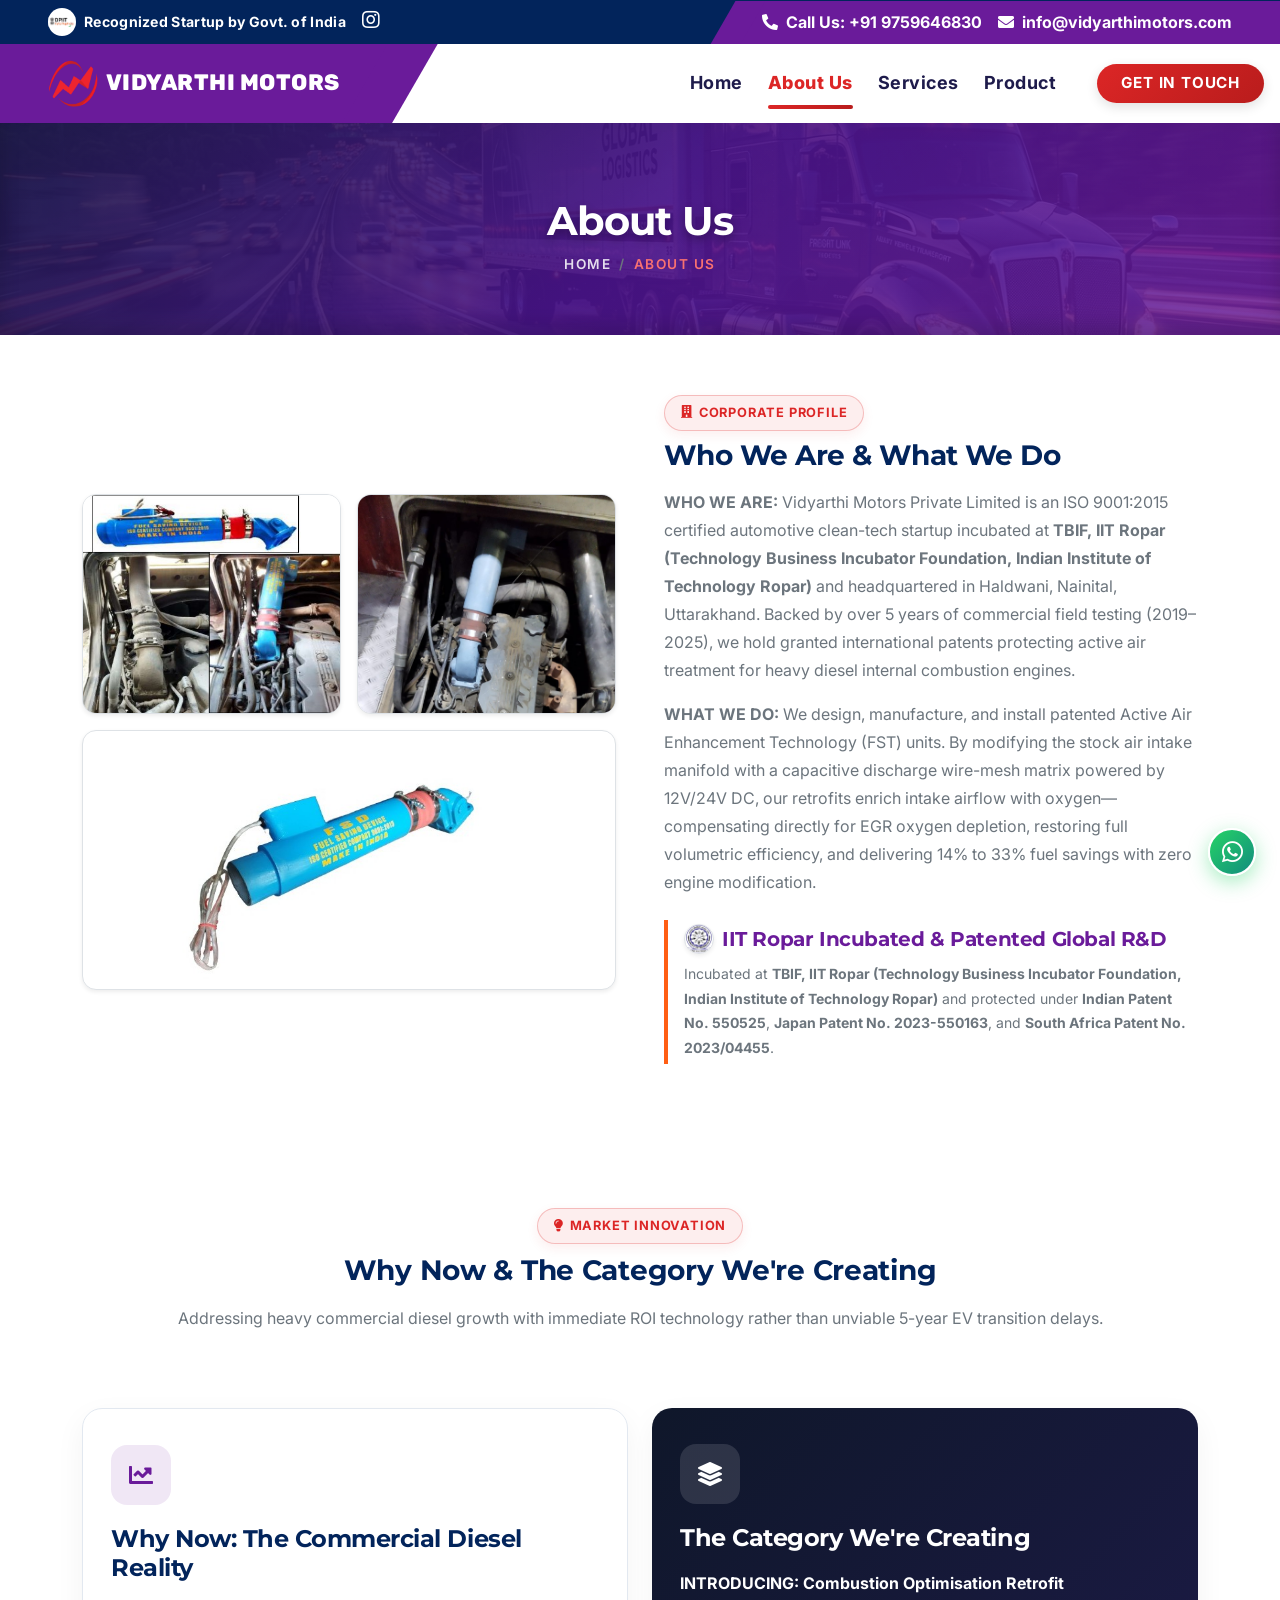
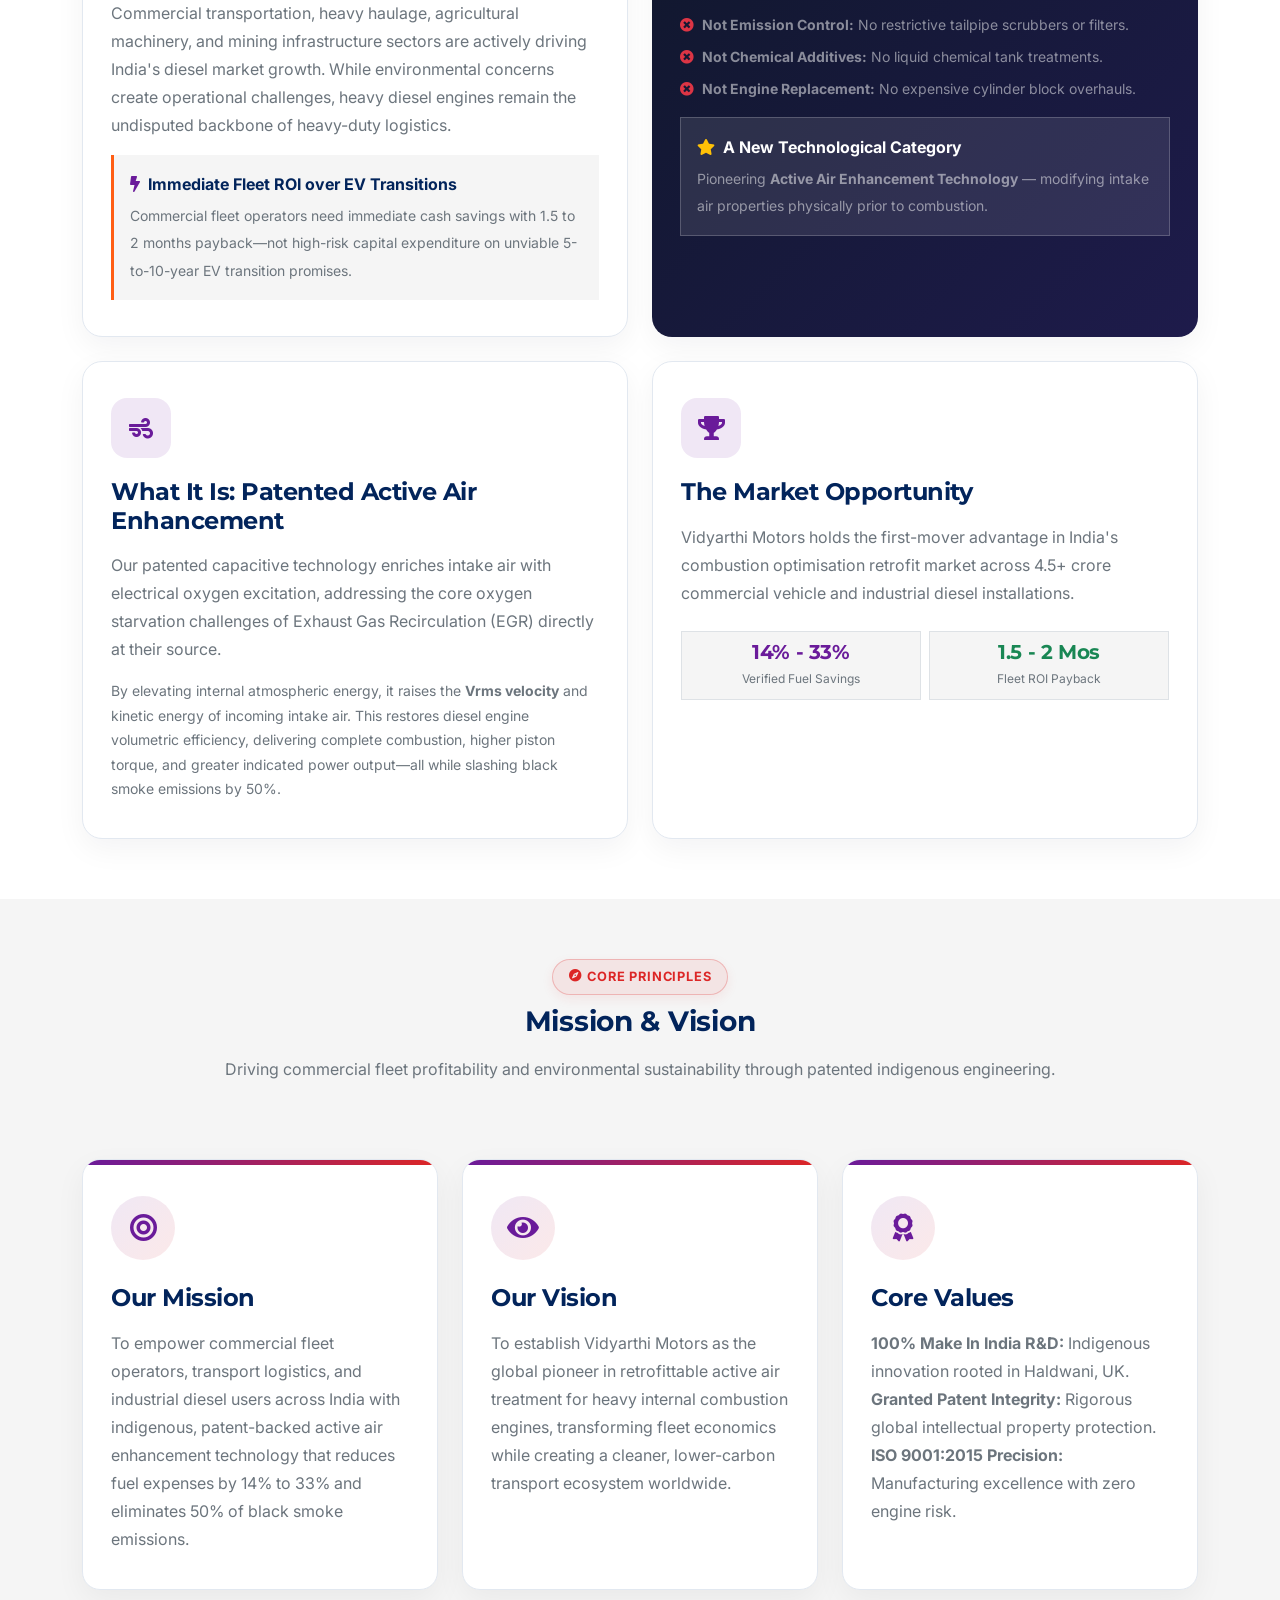
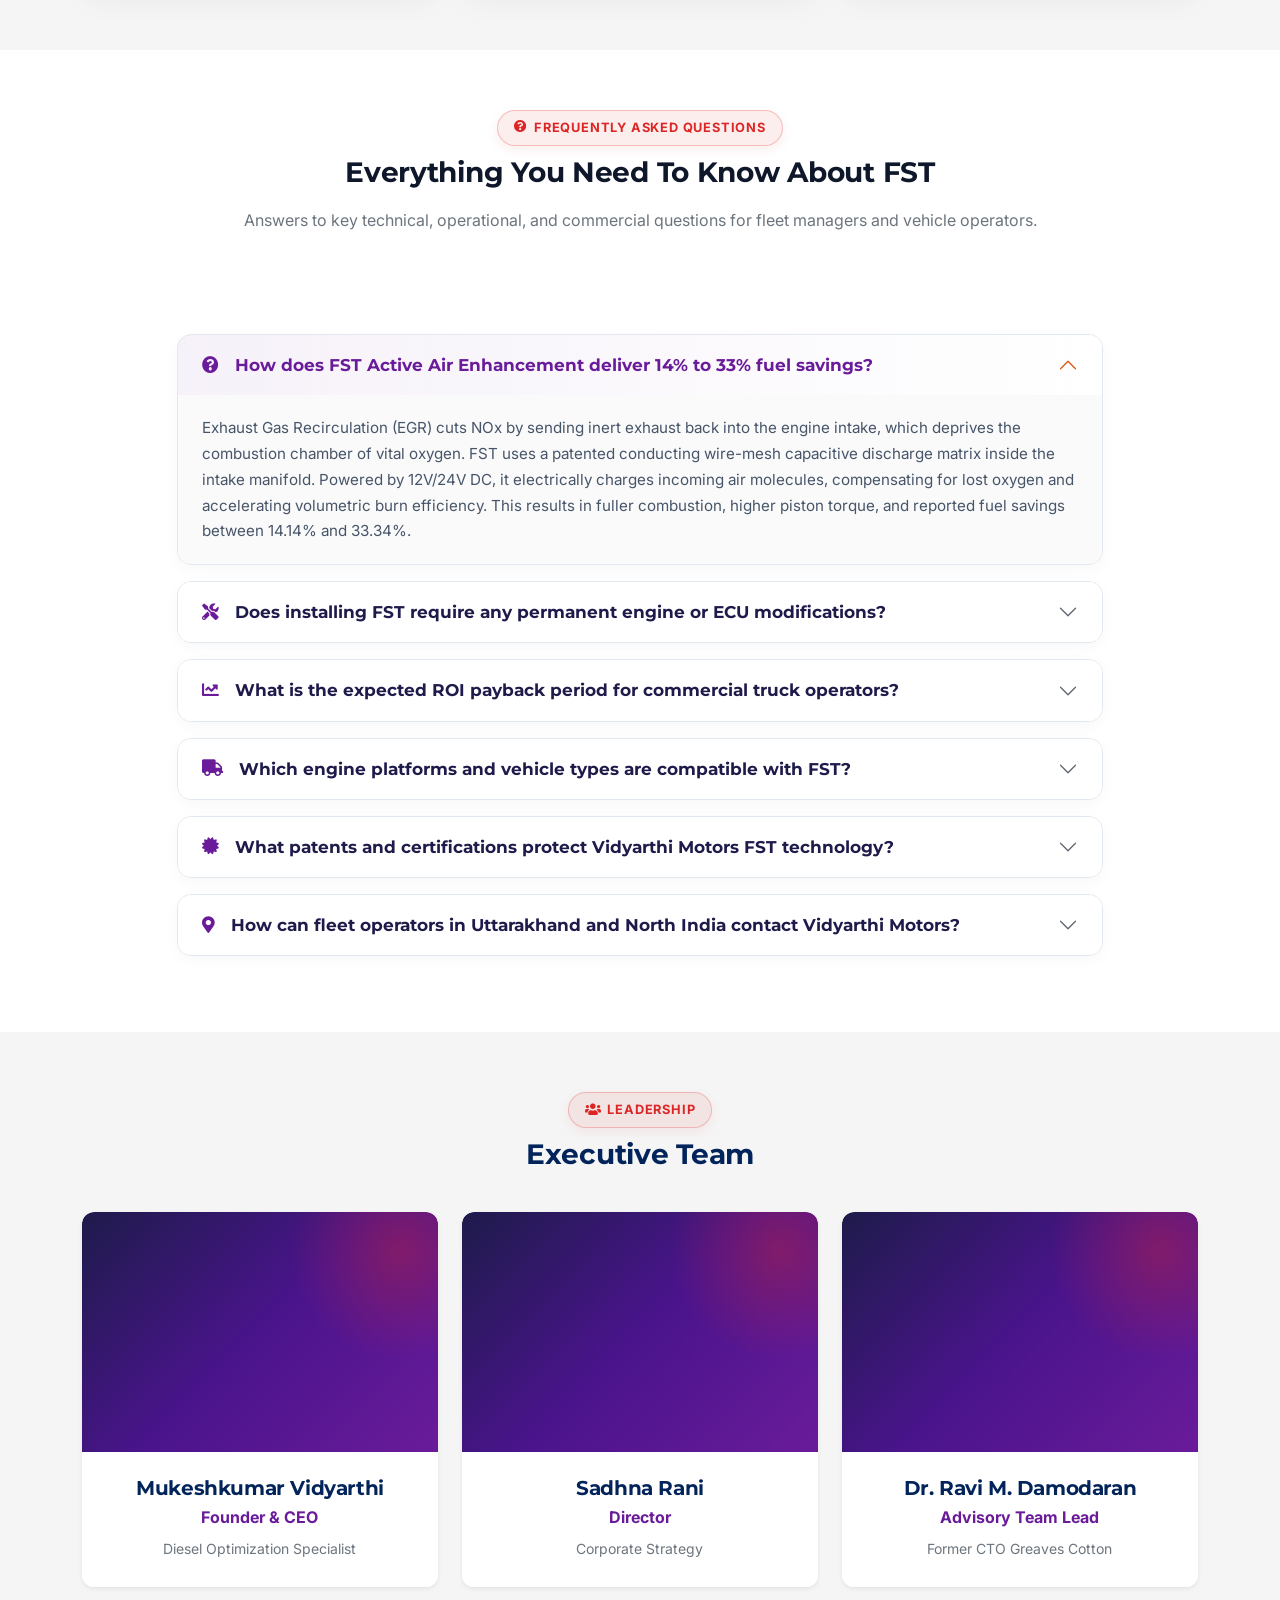
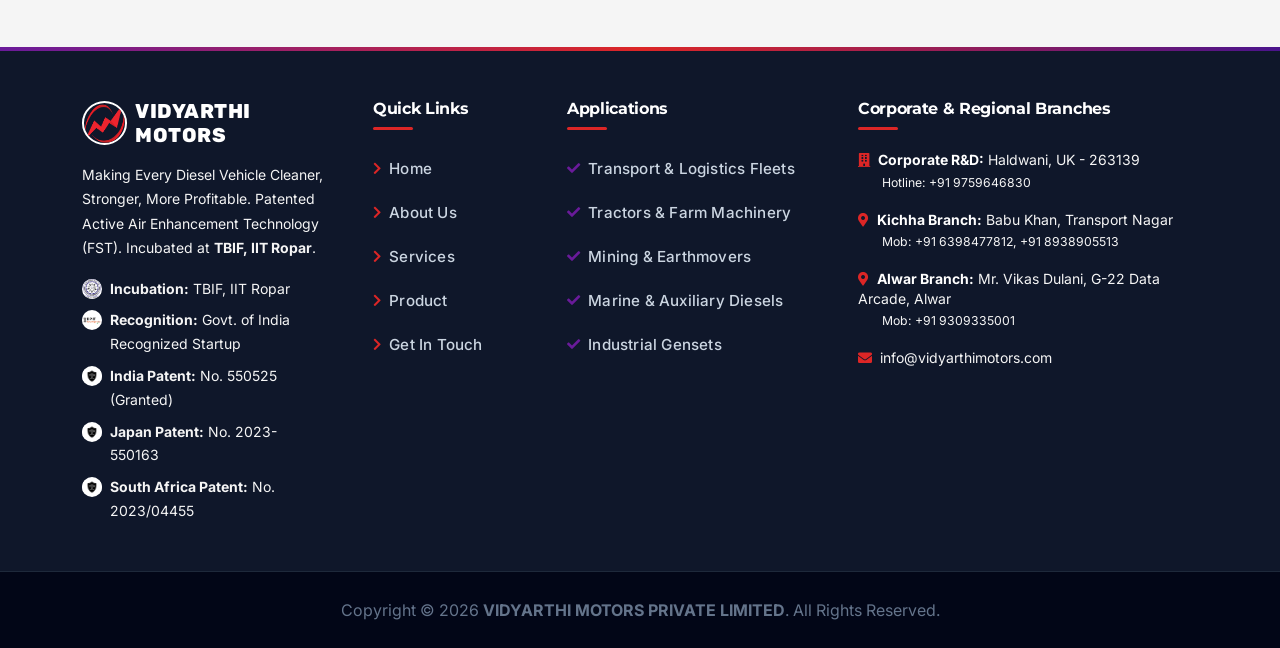
==== about.html @ bafaad92 "feat: replace all website logo references with VIDYARTHI_logo.png" ====
<!DOCTYPE html>
<html lang="en">

<head>
    <meta charset="utf-8">
    <title>About Us - Vidyarthi Motors | Patented Clean-Tech Diesel Innovation</title>
    <meta content="width=device-width, initial-scale=1.0" name="viewport">
    <meta name="robots" content="index, follow, max-image-preview:large, max-snippet:-1, max-video-preview:-1">
    <meta name="author" content="Vidyarthi Motors Private Limited">
    <meta
        content="About Vidyarthi Motors, Mukesh Chandra Vidyarthi, Diesel Combustion Innovation, Granted Patent 550525, Active Air Enhancement Technology, Clean-Tech India, Haldwani R&D"
        name="keywords">
    <meta
        content="Learn about Vidyarthi Motors Private Limited, our leadership, granted global patents (India, Japan, South Africa), and 5+ years of verified field testing delivering 14% to 33% fuel savings."
        name="description">

    <!-- Canonical URL -->
    <link rel="canonical" href="https://vidyarthimotors.com/about">

    <!-- GEO & SEO Meta Tags -->
    <meta name="geo.region" content="IN-UT">
    <meta name="geo.placename" content="Haldwani, Nainital, Uttarakhand, India">
    <meta name="geo.position" content="29.2183;79.5130">
    <meta name="ICBM" content="29.2183, 79.5130">

    <!-- Open Graph (Facebook / WhatsApp / LinkedIn) -->
    <meta property="og:site_name" content="Vidyarthi Motors Private Limited">
    <meta property="og:title" content="About Vidyarthi Motors - Clean-Tech Diesel Innovation & Patents">
    <meta property="og:description"
        content="Learn about Vidyarthi Motors, our leadership, granted international patents, and 5+ years of verified commercial field testing.">
    <meta property="og:url" content="https://vidyarthimotors.com/about">
    <meta property="og:image" content="https://vidyarthimotors.com/img/VIDYARTHI_logo.png">
    <meta property="og:type" content="article">

    <!-- Twitter Card -->
    <meta name="twitter:card" content="summary_large_image">
    <meta name="twitter:title" content="About Vidyarthi Motors - Clean-Tech Diesel Innovation & Patents">
    <meta name="twitter:description"
        content="Learn about Vidyarthi Motors, our leadership, granted international patents, and 5+ years of verified commercial field testing.">
    <meta name="twitter:image" content="https://vidyarthimotors.com/img/VIDYARTHI_logo.png">

    <!-- Structured Data (JSON-LD) for AboutPage -->
    <script type="application/ld+json">
    {
      "@context": "https://schema.org",
      "@type": "AboutPage",
      "name": "About Vidyarthi Motors Private Limited",
      "url": "https://vidyarthimotors.com/about",
      "description": "Corporate profile, leadership, patents, and technical history of Vidyarthi Motors Private Limited.",
      "mainEntity": {
        "@type": "Organization",
        "name": "VIDYARTHI MOTORS PRIVATE LIMITED",
        "founder": {
          "@type": "Person",
          "name": "Mukesh Chandra Vidyarthi",
          "jobTitle": "Managing Director & Inventor"
        },
        "address": {
          "@type": "PostalAddress",
          "streetAddress": "Awas Vikas Colony, House No. 3-766, Nainital Road",
          "addressLocality": "Haldwani",
          "addressRegion": "Uttarakhand",
          "postalCode": "263139",
          "addressCountry": "IN"
        }
      }
    }
    </script>

    <!-- Favicon -->
    <link href="img/VIDYARTHI_logo.png" rel="icon">

    <!-- Google Web Fonts -->
    <link rel="preconnect" href="https://fonts.googleapis.com">
    <link rel="preconnect" href="https://fonts.gstatic.com" crossorigin>
    <link
        href="https://fonts.googleapis.com/css2?family=Inter:wght@300;400;500;600;700&family=Montserrat:wght@500;600;700;800;900&family=Rubik:wght@600;700;800&display=swap"
        rel="stylesheet">

    <!-- Icon Font Stylesheet -->
    <link href="https://cdnjs.cloudflare.com/ajax/libs/font-awesome/5.10.0/css/all.min.css" rel="stylesheet">
    <link href="https://cdn.jsdelivr.net/npm/bootstrap-icons@1.4.1/font/bootstrap-icons.css" rel="stylesheet">

    <!-- Libraries Stylesheet -->
    <link href="lib/animate/animate.min.css" rel="stylesheet">

    <!-- Customized Bootstrap Stylesheet -->
    <link href="css/bootstrap.min.css" rel="stylesheet">

    <!-- Template Stylesheet -->
    <link href="css/style.css" rel="stylesheet">
</head>

<body>


    <!-- Topbar Start -->
    <div class="container-fluid bg-dark px-0 overflow-hidden">
        <div class="row g-0 d-none d-lg-flex align-items-center">
            <div class="col-lg-6 ps-4 ps-lg-5 text-start">
                <div class="h-100 d-inline-flex align-items-center text-white py-2">
                    <img src="img/DPIIT-header_image.png" alt="DPIIT Recognized Startup"
                        class="me-2 rounded-circle bg-white p-0.5"
                        style="height: 28px; width: 28px; object-fit: contain;">
                    <span class="text-white fw-bold me-2" style="font-size: 0.88rem; letter-spacing: 0.3px;">Recognized
                        Startup by Govt. of India</span>
                    <a href="https://instagram.com" target="_blank" class="text-white ms-2 text-decoration-none"
                        title="Follow Vidyarthi Motors on Instagram">
                        <i class="fab fa-instagram text-white fs-5"></i>
                    </a>
                </div>
            </div>
            <div class="col-lg-6 text-end">
                <div class="h-100 topbar-right d-inline-flex align-items-center text-white py-2 px-4 pe-lg-5">
                    <span class="fs-6 fw-bold me-3"><a href="tel:+919759646830"
                            class="text-white text-decoration-none"><i class="fa fa-phone-alt me-2"></i>Call Us: +91
                            9759646830</a></span>
                    <span class="fs-6 fw-bold me-2"><a
                            href="mailto:info@vidyarthimotors.com?subject=Inquiry%20-%20Vidyarthi%20Motors"
                            class="text-white text-decoration-none"><i
                                class="fa fa-envelope me-2"></i>info@vidyarthimotors.com</a></span>
                </div>
            </div>
        </div>
    </div>
    <!-- Topbar End -->


    <!-- Navbar Start -->
    <nav class="navbar navbar-expand-lg bg-white navbar-light sticky-top py-0 pe-lg-5 pe-3 ps-lg-0 ps-3">
        <a href="/" class="navbar-brand ps-lg-5 ps-3 me-0">
            <img src="img/VIDYARTHI_logo.png" alt="Vidyarthi Motors Logo" class="me-2 rounded-circle"
                style="height: 48px;">
            <h2 class="text-white m-0 d-inline-block align-middle fw-bold" style="font-size: 1.4rem;">VIDYARTHI MOTORS
            </h2>
        </a>
        <button type="button" class="navbar-toggler me-0" data-bs-toggle="collapse" data-bs-target="#navbarCollapse">
            <span class="navbar-toggler-icon"></span>
        </button>
        <div class="collapse navbar-collapse" id="navbarCollapse">
            <div class="navbar-nav ms-auto p-4 p-lg-0">
                <a href="/" class="nav-item nav-link">Home</a>
                <a href="about" class="nav-item nav-link active">About Us</a>
                <a href="services" class="nav-item nav-link">Services</a>
                <a href="product" class="nav-item nav-link">Product</a>
            </div>
            <a href="contact" class="btn btn-secondary px-4 py-2 ms-lg-3 mobile-get-in-touch-btn">Get In Touch</a>
        </div>
    </nav>
    <!-- Navbar End -->


    <!-- Page Header Start (Dynamic Background with Image Overlay & Smaller Breadcrumb) -->
    <div class="container-fluid page-header">
        <div class="container text-center py-4">
            <h1 class="display-3 text-white mb-2 animated slideInDown">About Us</h1>
            <nav aria-label="breadcrumb animated slideInDown">
                <ol class="breadcrumb justify-content-center text-uppercase mb-0">
                    <li class="breadcrumb-item"><a href="/">HOME</a></li>
                    <li class="breadcrumb-item text-secondary active" aria-current="page">ABOUT US</li>
                </ol>
            </nav>
        </div>
    </div>
    <!-- Page Header End -->


    <!-- About Content Start -->
    <div id="about" class="container-fluid py-5">
        <div class="container">
            <div class="row g-5 align-items-center">
                <div class="col-lg-6 wow slideInLeft" data-wow-delay="0.2s">
                    <div class="row g-3">
                        <div class="col-6">
                            <img class="img-fluid about-3img-top border shadow-sm img-hover-zoom"
                                src="img/BS III ; BS IV –Open.jpg" alt="FST Intake Unit">
                        </div>
                        <div class="col-6">
                            <img class="img-fluid about-3img-top border shadow-sm img-hover-zoom"
                                src="img/product image 1.jpeg" alt="Wire Mesh Capacitive Unit">
                        </div>
                        <div class="col-12 mt-3">
                            <img class="img-fluid about-3img-featured border shadow-sm img-hover-zoom"
                                src="img/product image_clear3.jpeg" alt="Cummins Engine Fitment">
                        </div>
                    </div>
                </div>
                <div class="col-lg-6 wow fadeIn" data-wow-delay="0.5s">
                    <div class="section-tag-badge mb-2"><i class="fa fa-building me-1.5"></i> Corporate Profile</div>
                    <h2 class="fs-3 mb-3 fw-bold text-dark">Who We Are & What We Do</h2>
                    <p class="mb-3 text-muted"><strong>WHO WE ARE:</strong> Vidyarthi Motors Private Limited is an ISO
                        9001:2015 certified automotive clean-tech startup incubated at <strong>TBIF, IIT Ropar
                            (Technology Business Incubator Foundation, Indian Institute of Technology Ropar)</strong>
                        and headquartered in Haldwani, Nainital,
                        Uttarakhand. Backed by over 5 years of commercial field testing (2019–2025), we hold granted
                        international patents protecting active air treatment for heavy diesel internal combustion
                        engines.</p>
                    <p class="mb-4 text-muted"><strong>WHAT WE DO:</strong> We design, manufacture, and install patented
                        Active Air Enhancement Technology (FST) units. By modifying the stock air intake manifold with a
                        capacitive discharge wire-mesh matrix powered by 12V/24V DC, our retrofits enrich intake airflow
                        with oxygen—compensating directly for EGR oxygen depletion, restoring full volumetric
                        efficiency, and delivering 14% to 33% fuel savings with zero engine modification.</p>

                    <div class="border-start border-4 border-primary ps-3 mb-4 py-1">
                        <h5 class="text-primary fw-bold mb-1.5 d-flex align-items-center gap-2">
                            <img src="img/TBIF IIT Ropar.png" alt="TBIF IIT Ropar Logo"
                                class="rounded-circle bg-white p-0.5 border shadow-sm flex-shrink-0"
                                style="width: 30px; height: 30px; object-fit: contain;">
                            <span>IIT Ropar Incubated & Patented Global R&D</span>
                        </h5>
                        <p class="mb-0 text-muted small">Incubated at <strong>TBIF, IIT Ropar (Technology Business
                                Incubator Foundation, Indian Institute of Technology Ropar)</strong> and protected under
                            <strong>Indian Patent No. 550525</strong>, <strong>Japan Patent No. 2023-550163</strong>,
                            and <strong>South Africa Patent No. 2023/04455</strong>.
                        </p>
                    </div>
                </div>
            </div>
        </div>
    </div>
    <!-- About Content End -->


    <!-- Strategic Market Imperative & Category Innovation Start -->
    <div class="container-fluid py-5 bg-white">
        <div class="container">
            <div class="text-center mx-auto pb-4 wow fadeInUp section-header-title" data-wow-delay="0.1s">
                <div class="section-tag-badge mb-2"><i class="fa fa-lightbulb me-1.5"></i> Market Innovation</div>
                <h2 class="display-6 mb-3 fw-bold text-dark">Why Now & The Category We're Creating</h2>
                <p class="text-muted">Addressing heavy commercial diesel growth with immediate ROI technology rather
                    than unviable 5-year EV transition delays.</p>
            </div>

            <div class="row g-4">
                <!-- Card 1: Why Now -->
                <div class="col-lg-6 wow fadeInUp" data-wow-delay="0.1s">
                    <div class="strategic-card">
                        <div class="strategic-icon-box">
                            <i class="fa fa-chart-line"></i>
                        </div>
                        <h4 class="fw-bold text-dark mb-3">Why Now: The Commercial Diesel Reality</h4>
                        <p class="text-muted mb-3">Commercial transportation, heavy haulage, agricultural machinery, and
                            mining infrastructure sectors are actively driving India's diesel market growth. While
                            environmental concerns create operational challenges, heavy diesel engines remain the
                            undisputed backbone of heavy-duty logistics.</p>
                        <div class="p-3 bg-light rounded-3 border-start border-3 border-primary">
                            <span class="fw-bold text-dark d-block mb-1"><i
                                    class="fa fa-bolt text-primary me-2"></i>Immediate Fleet ROI over EV
                                Transitions</span>
                            <span class="small text-muted">Commercial fleet operators need immediate cash savings with
                                1.5 to 2 months payback—not high-risk capital expenditure on unviable 5-to-10-year EV
                                transition promises.</span>
                        </div>
                    </div>
                </div>

                <!-- Card 2: The Category We're Creating -->
                <div class="col-lg-6 wow fadeInUp" data-wow-delay="0.2s">
                    <div class="strategic-card strategic-card-primary">
                        <div class="strategic-icon-box">
                            <i class="fa fa-layer-group"></i>
                        </div>
                        <h4 class="fw-bold mb-3">The Category We're Creating</h4>
                        <p class="text-muted mb-3"><strong class="text-white">INTRODUCING: Combustion Optimisation
                                Retrofit</strong></p>
                        <div class="d-flex flex-column gap-2 mb-3 small text-white-50">
                            <span><i class="fa fa-times-circle text-danger me-2"></i><strong>Not Emission
                                    Control:</strong> No restrictive tailpipe scrubbers or filters.</span>
                            <span><i class="fa fa-times-circle text-danger me-2"></i><strong>Not Chemical
                                    Additives:</strong> No liquid chemical tank treatments.</span>
                            <span><i class="fa fa-times-circle text-danger me-2"></i><strong>Not Engine
                                    Replacement:</strong> No expensive cylinder block overhauls.</span>
                        </div>
                        <div class="p-3 rounded-3"
                            style="background: rgba(255, 255, 255, 0.1); border: 1px solid rgba(255, 255, 255, 0.2);">
                            <span class="fw-bold text-white d-block mb-1"><i class="fa fa-star text-warning me-2"></i>A
                                New Technological Category</span>
                            <span class="small text-white-50">Pioneering <strong>Active Air Enhancement
                                    Technology</strong> — modifying intake air properties physically prior to
                                combustion.</span>
                        </div>
                    </div>
                </div>

                <!-- Card 3: What It Is -->
                <div class="col-lg-6 wow fadeInUp" data-wow-delay="0.3s">
                    <div class="strategic-card">
                        <div class="strategic-icon-box">
                            <i class="fa fa-wind"></i>
                        </div>
                        <h4 class="fw-bold text-dark mb-3">What It Is: Patented Active Air Enhancement</h4>
                        <p class="text-muted mb-3">Our patented capacitive technology enriches intake air with
                            electrical oxygen excitation, addressing the core oxygen starvation challenges of Exhaust
                            Gas Recirculation (EGR) directly at their source.</p>
                        <p class="small text-muted mb-0">By elevating internal atmospheric energy, it raises the
                            <strong>Vrms velocity</strong> and kinetic energy of incoming intake air. This restores
                            diesel engine volumetric efficiency, delivering complete combustion, higher piston torque,
                            and greater indicated power output—all while slashing black smoke emissions by 50%.
                        </p>
                    </div>
                </div>

                <!-- Card 4: First-Mover Opportunity -->
                <div class="col-lg-6 wow fadeInUp" data-wow-delay="0.4s">
                    <div class="strategic-card">
                        <div class="strategic-icon-box">
                            <i class="fa fa-trophy"></i>
                        </div>
                        <h4 class="fw-bold text-dark mb-3">The Market Opportunity</h4>
                        <p class="text-muted mb-3">Vidyarthi Motors holds the first-mover advantage in India's
                            combustion optimisation retrofit market across 4.5+ crore commercial vehicle and industrial
                            diesel installations.</p>
                        <div class="row g-2 pt-2">
                            <div class="col-6">
                                <div class="p-2 border rounded text-center bg-light">
                                    <h5 class="fw-bold text-primary mb-0">14% - 33%</h5>
                                    <span class="small text-muted" style="font-size: 0.75rem;">Verified Fuel
                                        Savings</span>
                                </div>
                            </div>
                            <div class="col-6">
                                <div class="p-2 border rounded text-center bg-light">
                                    <h5 class="fw-bold text-success mb-0">1.5 - 2 Mos</h5>
                                    <span class="small text-muted" style="font-size: 0.75rem;">Fleet ROI Payback</span>
                                </div>
                            </div>
                        </div>
                    </div>
                </div>
            </div>
        </div>
    </div>
    <!-- Strategic Market Imperative & Category Innovation End -->


    <!-- Mission, Vision & Core Values Section Start -->
    <div class="container-fluid py-5 bg-light">
        <div class="container">
            <div class="text-center mx-auto pb-4 wow fadeInUp section-header-title" data-wow-delay="0.1s">
                <div class="section-tag-badge mb-2"><i class="fa fa-compass me-1.5"></i> Core Principles</div>
                <h2 class="display-6 mb-3 fw-bold text-dark">Mission & Vision</h2>
                <p class="text-muted">Driving commercial fleet profitability and environmental sustainability through
                    patented indigenous engineering.</p>
            </div>

            <div class="row g-4">
                <!-- Mission -->
                <div class="col-md-4 wow fadeInUp" data-wow-delay="0.1s">
                    <div class="mvc-card">
                        <div class="mvc-icon-wrap">
                            <i class="fa fa-bullseye"></i>
                        </div>
                        <h4 class="fw-bold text-dark mb-3">Our Mission</h4>
                        <p class="text-muted mb-0">To empower commercial fleet operators, transport logistics, and
                            industrial diesel users across India with indigenous, patent-backed active air enhancement
                            technology that reduces fuel expenses by 14% to 33% and eliminates 50% of black smoke
                            emissions.</p>
                    </div>
                </div>

                <!-- Vision -->
                <div class="col-md-4 wow fadeInUp" data-wow-delay="0.2s">
                    <div class="mvc-card">
                        <div class="mvc-icon-wrap">
                            <i class="fa fa-eye"></i>
                        </div>
                        <h4 class="fw-bold text-dark mb-3">Our Vision</h4>
                        <p class="text-muted mb-0">To establish Vidyarthi Motors as the global pioneer in retrofittable
                            active air treatment for heavy internal combustion engines, transforming fleet economics
                            while creating a cleaner, lower-carbon transport ecosystem worldwide.</p>
                    </div>
                </div>

                <!-- Core Values -->
                <div class="col-md-4 wow fadeInUp" data-wow-delay="0.3s">
                    <div class="mvc-card">
                        <div class="mvc-icon-wrap">
                            <i class="fa fa-award"></i>
                        </div>
                        <h4 class="fw-bold text-dark mb-3">Core Values</h4>
                        <p class="text-muted mb-0"><strong>100% Make In India R&D:</strong> Indigenous innovation rooted
                            in Haldwani, UK.<br><strong>Granted Patent Integrity:</strong> Rigorous global intellectual
                            property protection.<br><strong>ISO 9001:2015 Precision:</strong> Manufacturing excellence
                            with zero engine risk.</p>
                    </div>
                </div>
            </div>
        </div>
    </div>
    <!-- Mission, Vision & Core Values Section End -->


    <!-- FAQ Section Start (SEO & GEO Optimized) -->
    <div class="container-fluid py-5 bg-white">
        <div class="container">
            <div class="text-center mx-auto pb-5 wow fadeInUp section-header-title" data-wow-delay="0.1s">
                <div class="section-tag-badge mb-2"><i class="fa fa-question-circle me-1.5"></i> Frequently Asked
                    Questions</div>
                <h2 class="display-6 mb-3 fw-bold">Everything You Need To Know About FST</h2>
                <p class="text-muted">Answers to key technical, operational, and commercial questions for fleet managers
                    and vehicle operators.</p>
            </div>

            <div class="row justify-content-center">
                <div class="col-lg-10">
                    <div class="accordion faq-accordion" id="fstFaqAccordion">
                        <!-- FAQ 1 -->
                        <div class="accordion-item wow fadeInUp" data-wow-delay="0.1s">
                            <h2 class="accordion-header" id="headingOne">
                                <button class="accordion-button" type="button" data-bs-toggle="collapse"
                                    data-bs-target="#collapseOne" aria-expanded="true" aria-controls="collapseOne">
                                    <i class="fa fa-question-circle text-primary me-3"></i>How does FST Active Air
                                    Enhancement deliver 14% to 33% fuel savings?
                                </button>
                            </h2>
                            <div id="collapseOne" class="accordion-collapse collapse show" aria-labelledby="headingOne"
                                data-bs-parent="#fstFaqAccordion">
                                <div class="accordion-body">
                                    Exhaust Gas Recirculation (EGR) cuts NOx by sending inert exhaust back into the
                                    engine intake, which deprives the combustion chamber of vital oxygen. FST uses a
                                    patented conducting wire-mesh capacitive discharge matrix inside the intake
                                    manifold. Powered by 12V/24V DC, it electrically charges incoming air molecules,
                                    compensating for lost oxygen and accelerating volumetric burn efficiency. This
                                    results in fuller combustion, higher piston torque, and reported fuel savings
                                    between 14.14% and 33.34%.
                                </div>
                            </div>
                        </div>

                        <!-- FAQ 2 -->
                        <div class="accordion-item wow fadeInUp" data-wow-delay="0.2s">
                            <h2 class="accordion-header" id="headingTwo">
                                <button class="accordion-button collapsed" type="button" data-bs-toggle="collapse"
                                    data-bs-target="#collapseTwo" aria-expanded="false" aria-controls="collapseTwo">
                                    <i class="fa fa-tools text-primary me-3"></i>Does installing FST require any
                                    permanent engine or ECU modifications?
                                </button>
                            </h2>
                            <div id="collapseTwo" class="accordion-collapse collapse" aria-labelledby="headingTwo"
                                data-bs-parent="#fstFaqAccordion">
                                <div class="accordion-body">
                                    No. FST is a 100% plug-and-play retrofit unit. It directly replaces the stock air
                                    intake inlet tube and manifold coupler. It requires zero internal engine drilling,
                                    zero cylinder head changes, and zero ECU remapping. If required, the vehicle can be
                                    returned to factory stock condition at any time.
                                </div>
                            </div>
                        </div>

                        <!-- FAQ 3 -->
                        <div class="accordion-item wow fadeInUp" data-wow-delay="0.3s">
                            <h2 class="accordion-header" id="headingThree">
                                <button class="accordion-button collapsed" type="button" data-bs-toggle="collapse"
                                    data-bs-target="#collapseThree" aria-expanded="false" aria-controls="collapseThree">
                                    <i class="fa fa-chart-line text-primary me-3"></i>What is the expected ROI payback
                                    period for commercial truck operators?
                                </button>
                            </h2>
                            <div id="collapseThree" class="accordion-collapse collapse" aria-labelledby="headingThree"
                                data-bs-parent="#fstFaqAccordion">
                                <div class="accordion-body">
                                    For a medium or heavy commercial truck covering 300 km daily (consuming ~85 litres
                                    of diesel daily at ₹95/L), a 20% fuel saving saves approximately ₹5,81,400 annually.
                                    With an estimated FST device fitment cost between ₹75,000 and ₹1,00,000, fleet
                                    operators achieve full capital payback in just 1.5 to 2 months, generating over ₹29+
                                    Lakhs in net savings per vehicle over 5 years.
                                </div>
                            </div>
                        </div>

                        <!-- FAQ 4 -->
                        <div class="accordion-item wow fadeInUp" data-wow-delay="0.4s">
                            <h2 class="accordion-header" id="headingFour">
                                <button class="accordion-button collapsed" type="button" data-bs-toggle="collapse"
                                    data-bs-target="#collapseFour" aria-expanded="false" aria-controls="collapseFour">
                                    <i class="fa fa-truck text-primary me-3"></i>Which engine platforms and vehicle
                                    types are compatible with FST?
                                </button>
                            </h2>
                            <div id="collapseFour" class="accordion-collapse collapse" aria-labelledby="headingFour"
                                data-bs-parent="#fstFaqAccordion">
                                <div class="accordion-body">
                                    FST has been field-tested for over 5 years across major commercial platforms
                                    including Tata BS-III/BS-IV (1512 series, 2818 series, 5523 series), Ashok Leyland
                                    BS-IV engines, and 6-cylinder Cummins powerplants. It is also engineered for
                                    agricultural tractors, construction excavators, marine diesel auxiliary units, and
                                    base diesel gensets.
                                </div>
                            </div>
                        </div>

                        <!-- FAQ 5 -->
                        <div class="accordion-item wow fadeInUp" data-wow-delay="0.5s">
                            <h2 class="accordion-header" id="headingFive">
                                <button class="accordion-button collapsed" type="button" data-bs-toggle="collapse"
                                    data-bs-target="#collapseFive" aria-expanded="false" aria-controls="collapseFive">
                                    <i class="fa fa-certificate text-primary me-3"></i>What patents and certifications
                                    protect Vidyarthi Motors FST technology?
                                </button>
                            </h2>
                            <div id="collapseFive" class="accordion-collapse collapse" aria-labelledby="headingFive"
                                data-bs-parent="#fstFaqAccordion">
                                <div class="accordion-body">
                                    Vidyarthi Motors technology holds Granted Indian Patent No. 550525, Granted South
                                    Africa Patent No. 2023/04455, and Granted Japan Patent No. 2023-550163. All units
                                    are manufactured in ISO 9001:2015
                                    certified facilities at MSME Technical Centre Sitarganj and ESTC Ramnagar under Make
                                    In India initiative.
                                </div>
                            </div>
                        </div>

                        <!-- FAQ 6 -->
                        <div class="accordion-item wow fadeInUp" data-wow-delay="0.6s">
                            <h2 class="accordion-header" id="headingSix">
                                <button class="accordion-button collapsed" type="button" data-bs-toggle="collapse"
                                    data-bs-target="#collapseSix" aria-expanded="false" aria-controls="collapseSix">
                                    <i class="fa fa-map-marker-alt text-primary me-3"></i>How can fleet operators in
                                    Uttarakhand and North India contact Vidyarthi Motors?
                                </button>
                            </h2>
                            <div id="collapseSix" class="accordion-collapse collapse" aria-labelledby="headingSix"
                                data-bs-parent="#fstFaqAccordion">
                                <div class="accordion-body">
                                    Our corporate R&D office is located at Awas Vikas Colony, House No. 3-766, Nainital
                                    Road, Haldwani, Nainital, Uttarakhand 263139. Fleet owners can call us directly at
                                    <strong>+91 9759646830</strong> or email
                                    <strong>info@vidyarthimotors.com</strong> to arrange on-site demonstration and
                                    trial fitment.
                                </div>
                            </div>
                        </div>
                    </div>
                </div>
            </div>
        </div>
    </div>
    <!-- FAQ Section End -->


    <!-- Team Start -->
    <div class="container-fluid py-5 bg-light">
        <div class="container">
            <div class="text-center mx-auto pb-4 wow fadeInUp" data-wow-delay="0.1s" style="max-width: 600px;">
                <div class="section-tag-badge mb-2"><i class="fa fa-users me-1.5"></i> Leadership</div>
                <h2 class="display-6 mb-3 fw-bold text-dark">Executive Team</h2>
            </div>
            <div class="row g-4">
                <!-- Founder -->
                <div class="col-lg-4 col-md-6 wow fadeInUp" data-wow-delay="0.1s">
                    <div class="team-item shadow-sm">
                        <div class="team-avatar-header">
                            <div class="team-avatar-icon-circle d-flex align-items-center justify-content-center">
                                <i class="fa fa-user-tie text-white fs-1"></i>
                            </div>
                        </div>
                        <div class="p-4 bg-white text-center">
                            <h5 class="mb-1 fw-bold text-dark">Mukeshkumar Vidyarthi</h5>
                            <span class="text-primary fw-bold d-block mb-1">Founder & CEO</span>
                            <small class="text-muted">Diesel Optimization Specialist</small>
                        </div>
                    </div>
                </div>

                <!-- Director -->
                <div class="col-lg-4 col-md-6 wow fadeInUp" data-wow-delay="0.3s">
                    <div class="team-item shadow-sm">
                        <div class="team-avatar-header">
                            <div class="team-avatar-icon-circle d-flex align-items-center justify-content-center">
                                <i class="fa fa-user-cog text-white fs-1"></i>
                            </div>
                        </div>
                        <div class="p-4 bg-white text-center">
                            <h5 class="mb-1 fw-bold text-dark">Sadhna Rani</h5>
                            <span class="text-primary fw-bold d-block mb-1">Director</span>
                            <small class="text-muted">Corporate Strategy</small>
                        </div>
                    </div>
                </div>

                <!-- Advisor -->
                <div class="col-lg-4 col-md-6 wow fadeInUp" data-wow-delay="0.5s">
                    <div class="team-item shadow-sm">
                        <div class="team-avatar-header">
                            <div class="team-avatar-icon-circle d-flex align-items-center justify-content-center">
                                <i class="fa fa-user-graduate text-white fs-1"></i>
                            </div>
                        </div>
                        <div class="p-4 bg-white text-center">
                            <h5 class="mb-1 fw-bold text-dark">Dr. Ravi M. Damodaran</h5>
                            <span class="text-primary fw-bold d-block mb-1">Advisory Team Lead</span>
                            <small class="text-muted">Former CTO Greaves Cotton</small>
                        </div>
                    </div>
                </div>
            </div>
        </div>
    </div>



    <!-- Footer Start -->
    <footer class="footer mt-0 pt-0 position-relative wow fadeIn" data-wow-delay="0.1s">
        <div class="footer-top-accent"></div>
        <div class="container py-5">
            <div class="row g-5">
                <!-- Col 1: Brand & Patent Credentials -->
                <div class="col-lg-3 col-md-6">
                    <div class="d-flex align-items-center mb-3">
                        <img src="img/VIDYARTHI_logo.png" alt="Vidyarthi Motors Logo" class="rounded-circle me-2"
                            style="height: 44px; border: 2px solid #FFFFFF;">
                        <h5 class="text-white mb-0 fw-bold">VIDYARTHI MOTORS</h5>
                    </div>
                    <p class="small text-light opacity-75 mb-3">Making Every Diesel Vehicle Cleaner, Stronger, More
                        Profitable. Patented Active Air Enhancement Technology (FST). Incubated at <strong>TBIF, IIT
                            Ropar</strong>.</p>
                    <div class="d-flex flex-column gap-2 small text-light opacity-90">
                        <div class="d-flex align-items-start">
                            <img src="img/TBIF IIT Ropar.png" alt="TBIF IIT Ropar"
                                class="rounded-circle me-2 bg-white p-0.5 flex-shrink-0"
                                style="width: 20px; height: 20px; object-fit: contain; margin-top: 2px;">
                            <div><strong>Incubation:</strong> TBIF, IIT Ropar</div>
                        </div>
                        <div class="d-flex align-items-start">
                            <img src="img/DPIIT-header_image.png" alt="DPIIT Startup India"
                                class="rounded-circle me-2 bg-white p-0.5 flex-shrink-0"
                                style="width: 20px; height: 20px; object-fit: contain; margin-top: 2px;">
                            <div><strong>Recognition:</strong> Govt. of India Recognized Startup</div>
                        </div>
                        <div class="d-flex align-items-start">
                            <img src="img/black-shield-emblem.webp" alt="India Patent"
                                class="rounded-circle me-2 bg-white p-0.5 flex-shrink-0"
                                style="width: 20px; height: 20px; object-fit: contain; margin-top: 2px;">
                            <div><strong>India Patent:</strong> No. 550525 (Granted)</div>
                        </div>
                        <div class="d-flex align-items-start">
                            <img src="img/black-shield-emblem.webp" alt="Japan Patent"
                                class="rounded-circle me-2 bg-white p-0.5 flex-shrink-0"
                                style="width: 20px; height: 20px; object-fit: contain; margin-top: 2px;">
                            <div><strong>Japan Patent:</strong> No. 2023-550163</div>
                        </div>
                        <div class="d-flex align-items-start">
                            <img src="img/black-shield-emblem.webp" alt="South Africa Patent"
                                class="rounded-circle me-2 bg-white p-0.5 flex-shrink-0"
                                style="width: 20px; height: 20px; object-fit: contain; margin-top: 2px;">
                            <div><strong>South Africa Patent:</strong> No. 2023/04455</div>
                        </div>
                    </div>
                </div>

                <!-- Col 2: Quick Links -->
                <div class="col-lg-2 col-md-6">
                    <h5 class="footer-widget-title">Quick Links</h5>
                    <a class="btn-link" href="/"><i class="fa fa-chevron-right small me-2 text-secondary"></i>Home</a>
                    <a class="btn-link" href="about"><i class="fa fa-chevron-right small me-2 text-secondary"></i>About
                        Us</a>
                    <a class="btn-link" href="services"><i
                            class="fa fa-chevron-right small me-2 text-secondary"></i>Services</a>
                    <a class="btn-link" href="product"><i
                            class="fa fa-chevron-right small me-2 text-secondary"></i>Product</a>
                    <a class="btn-link" href="contact"><i class="fa fa-chevron-right small me-2 text-secondary"></i>Get
                        In Touch</a>
                </div>

                <!-- Col 3: Applications & Industries -->
                <div class="col-lg-3 col-md-6">
                    <h5 class="footer-widget-title">Applications</h5>
                    <a class="btn-link" href="services"><i class="fa fa-check small me-2 text-primary"></i>Transport &
                        Logistics Fleets</a>
                    <a class="btn-link" href="services"><i class="fa fa-check small me-2 text-primary"></i>Tractors
                        & Farm Machinery</a>
                    <a class="btn-link" href="services"><i class="fa fa-check small me-2 text-primary"></i>Mining &
                        Earthmovers</a>
                    <a class="btn-link" href="services"><i class="fa fa-check small me-2 text-primary"></i>Marine &
                        Auxiliary Diesels</a>
                    <a class="btn-link" href="services"><i class="fa fa-check small me-2 text-primary"></i>Industrial
                        Gensets</a>
                </div>

                <!-- Col 4: Corporate & Regional Branches -->
                <div class="col-lg-4 col-md-6">
                    <h5 class="footer-widget-title">Corporate & Regional Branches</h5>
                    <div class="footer-branch-list d-flex flex-column small text-light opacity-90">
                        <div class="footer-branch-item">
                            <p class="mb-1 text-light"><i class="fa fa-building me-2 text-secondary"></i><strong
                                    class="text-white">Corporate R&D:</strong> Haldwani, UK - 263139</p>
                            <div class="ps-4 text-light opacity-75 small">Hotline: <a href="tel:+919759646830"
                                    class="text-light text-decoration-none">+91 9759646830</a></div>
                        </div>
                        <div class="footer-branch-item">
                            <p class="mb-1 text-light"><i class="fa fa-map-marker-alt me-2 text-secondary"></i><strong
                                    class="text-white">Kichha Branch:</strong> Babu Khan, Transport Nagar</p>
                            <div class="ps-4 text-light opacity-75 small">Mob: <a href="tel:+916398477812"
                                    class="text-light text-decoration-none">+91 6398477812</a>, <a
                                    href="tel:+918938905513" class="text-light text-decoration-none">+91 8938905513</a>
                            </div>
                        </div>
                        <div class="footer-branch-item">
                            <p class="mb-1 text-light"><i class="fa fa-map-marker-alt me-2 text-secondary"></i><strong
                                    class="text-white">Alwar Branch:</strong> Mr. Vikas Dulani, G-22 Data Arcade, Alwar
                            </p>
                            <div class="ps-4 text-light opacity-75 small">Mob: <a href="tel:+919309335001"
                                    class="text-light text-decoration-none">+91 9309335001</a></div>
                        </div>
                        <div class="footer-branch-item">
                            <p class="mb-0 text-light"><i class="fa fa-envelope me-2 text-secondary"></i><a
                                    href="mailto:info@vidyarthimotors.com"
                                    class="text-light text-decoration-none">info@vidyarthimotors.com</a></p>
                        </div>
                    </div>
                </div>
            </div>
        </div>
    </footer>
    <!-- Footer End -->


    <!-- Copyright Start -->
    <div class="container-fluid copyright py-4 text-center">
        <div class="container">
            <p class="mb-0">Copyright &copy;
                <script>document.write(new Date().getFullYear())</script> <strong>VIDYARTHI MOTORS PRIVATE
                    LIMITED</strong>. All Rights Reserved.
            </p>
        </div>
    </div>
    <!-- Copyright End -->


    <!-- Floating WhatsApp Button -->
    <a href="https://wa.me/919759646830?text=Hello%20Vidyarthi%20Motors,%20I%20want%20to%20know%20more%20about%20Active%20Air%20Enhancement%20Technology"
        target="_blank" class="btn-whatsapp-float" title="Chat with us on WhatsApp">
        <i class="fab fa-whatsapp"></i>
    </a>


    <!-- JavaScript Libraries -->
    <script src="https://code.jquery.com/jquery-3.4.1.min.js"></script>
    <script src="https://cdn.jsdelivr.net/npm/bootstrap@5.0.0/dist/js/bootstrap.bundle.min.js"></script>
    <script src="lib/wow/wow.min.js"></script>
    <script src="lib/easing/easing.min.js"></script>
    <script src="lib/waypoints/waypoints.min.js"></script>

    <!-- Template Javascript -->
    <script src="js/main.js"></script>
</body>

</html>
---- css/style.css ----
/********** Vidyarthi Motors - Modern Theme & Button Design CSS **********/
:root {
    --primary: #6A1B9A;        /* Logo Deep Purple */
    --primary-dark: #4A148C;   /* Dark Violet */
    --secondary: #DC2626;      /* Logo Crimson Red */
    --secondary-dark: #B91C1C; /* Dark Red */
    --light: #F8FAFC;          /* Light Section Background */
    --dark: #1E1B4B;           /* Deep Navy Indigo for text */
    --white: #FFFFFF;
    --border-color: #E2E8F0;
}

/* DISABLE LOADING SPINNER OVERLAY TO GUARANTEE INSTANT PAGE LOAD */
#spinner,
#spinner.show {
    display: none !important;
    opacity: 0 !important;
    visibility: hidden !important;
    pointer-events: none !important;
}

html {
    margin: 0;
    padding: 0;
    overflow-x: clip;
}

body {
    width: 100%;
    margin: 0;
    padding: 0;
    overflow-x: clip;
    background-color: #FFFFFF;
    color: #334155;
    font-family: 'Inter', -apple-system, BlinkMacSystemFont, 'Segoe UI', Roboto, sans-serif;
    font-size: 16px;
    line-height: 1.7;
    -webkit-font-smoothing: antialiased;
    -moz-osx-font-smoothing: grayscale;
}

/* Headings with Clean, Bold Executive Automotive Precision */
h1, h2, h3, h4, h5, h6,
.h1, .h2, .h3, .h4, .h5, .h6,
.display-1, .display-2, .display-3, .display-4, .display-5, .display-6,
.section-header-title h2,
.page-header h1 {
    font-family: 'Montserrat', -apple-system, sans-serif;
    letter-spacing: -0.02em;
    font-weight: 700;
    color: #0F172A;
}

p {
    line-height: 1.75;
    margin-bottom: 1rem;
    font-family: 'Inter', sans-serif;
}

/* Preserve Exact Logo & Brand Aesthetics */
.navbar-brand h2,
.footer .d-flex h5 {
    font-family: 'Rubik', 'Montserrat', sans-serif !important;
    letter-spacing: 0.5px;
    font-weight: 800 !important;
}

.back-to-top {
    position: fixed;
    display: none;
    right: 30px;
    bottom: 30px;
    z-index: 99;
    background: linear-gradient(135deg, #DC2626 0%, #B91C1C 100%) !important;
    border: none !important;
    color: #FFFFFF !important;
    box-shadow: 0 4px 15px rgba(220, 38, 38, 0.4);
}

.back-to-top:hover {
    transform: translateY(-3px);
}

h1, h2, .h1, .h2, .fw-bold {
    font-weight: 700 !important;
}

h3, h4, .h3, .h4, .fw-medium {
    font-weight: 600 !important;
}

h5, h6, .h5, .h6, .fw-semi-bold {
    font-weight: 600 !important;
}

/* Color overrides */
.text-primary {
    color: var(--primary) !important;
}

.text-secondary {
    color: var(--secondary) !important;
}

.bg-primary {
    background-color: var(--primary) !important;
}

.bg-secondary {
    background-color: var(--secondary) !important;
}

/*** Video Demonstration Player Styling (Ultra-Clean & Borderless) ***/
.video-showcase-frame {
    position: relative;
    max-width: 340px;
    margin: 0 auto;
    background: transparent;
    border-radius: 16px;
    padding: 0;
    border: none;
    box-shadow: none;
}

.video-container {
    position: relative;
    width: 100%;
    border-radius: 16px;
    overflow: hidden;
    background: #000000;
    box-shadow: 0 10px 30px rgba(0, 0, 0, 0.12);
    border: 1px solid rgba(0, 0, 0, 0.08);
}

.video-container video {
    width: 100% !important;
    height: auto !important;
    display: block;
    border-radius: 16px;
    background-color: #000000;
}

/*** ULTRA-MODERN BUTTON DESIGN (PILL GRADIENTS WITH GLOW & ELEVATION) ***/
.btn {
    position: relative;
    display: inline-flex;
    align-items: center;
    justify-content: center;
    gap: 8px;
    transition: all .35s cubic-bezier(0.175, 0.885, 0.32, 1.275);
    font-weight: 700 !important;
    border-radius: 50px !important; /* Sleek Modern Pill Shape */
    padding: 0.85rem 2rem;
    letter-spacing: 0.8px;
    text-transform: uppercase;
    font-size: 0.95rem;
    overflow: hidden;
    z-index: 1;
}

.btn::after {
    content: '';
    position: absolute;
    top: 0;
    left: -100%;
    width: 100%;
    height: 100%;
    background: linear-gradient(90deg, transparent, rgba(255, 255, 255, 0.25), transparent);
    transition: left 0.6s ease;
    z-index: 2;
}

.btn:hover::after {
    left: 100%;
}

.btn-primary {
    background: linear-gradient(135deg, #6A1B9A 0%, #4A148C 100%) !important;
    border: none !important;
    color: #FFFFFF !important;
    box-shadow: 0 4px 12px rgba(0, 0, 0, 0.12) !important;
}

.btn-primary:hover, .btn-primary:focus {
    background: linear-gradient(135deg, #8E24AA 0%, #6A1B9A 100%) !important;
    color: #FFFFFF !important;
    transform: translateY(-2px) !important;
    box-shadow: 0 6px 16px rgba(0, 0, 0, 0.18) !important;
}

.btn-secondary {
    background: linear-gradient(135deg, #DC2626 0%, #B91C1C 100%) !important;
    border: none !important;
    color: #FFFFFF !important;
    box-shadow: 0 4px 12px rgba(0, 0, 0, 0.12) !important; /* CLEAN SHARP SHADOW - NO FUZZY RED GLOW */
}

.btn-secondary:hover, .btn-secondary:focus {
    background: linear-gradient(135deg, #EF4444 0%, #DC2626 100%) !important;
    color: #FFFFFF !important;
    transform: translateY(-2px) !important;
    box-shadow: 0 6px 16px rgba(0, 0, 0, 0.18) !important;
}

.btn-outline-primary {
    color: var(--primary) !important;
    border: 2px solid var(--primary) !important;
    background: rgba(106, 27, 154, 0.04) !important;
    backdrop-filter: blur(4px);
}

.btn-outline-primary:hover {
    background: linear-gradient(135deg, #6A1B9A 0%, #4A148C 100%) !important;
    color: #FFFFFF !important;
    border-color: transparent !important;
    transform: translateY(-4px) scale(1.02);
    box-shadow: 0 10px 25px rgba(106, 27, 154, 0.4);
}

.btn-outline-light {
    color: #FFFFFF !important;
    border: 2px solid rgba(255, 255, 255, 0.85) !important;
    background: rgba(255, 255, 255, 0.12) !important;
    backdrop-filter: blur(6px);
}

.btn-outline-light:hover {
    background: #FFFFFF !important;
    color: var(--primary) !important;
    transform: translateY(-4px) scale(1.02);
    box-shadow: 0 10px 25px rgba(255, 255, 255, 0.35);
}

.btn-square {
    width: 40px;
    height: 40px;
    padding: 0;
    display: flex;
    align-items: center;
    justify-content: center;
}

.btn-sm-square {
    width: 32px;
    height: 32px;
    padding: 0;
    display: flex;
    align-items: center;
    justify-content: center;
}

.btn-lg-square {
    width: 52px;
    height: 52px;
    padding: 0;
    display: flex;
    align-items: center;
    justify-content: center;
}

/*** Topbar ***/
.topbar-right {
    position: relative;
    background: var(--primary);
}

.topbar-right::before {
    position: absolute;
    content: "";
    width: 30px;
    height: 100%;
    top: 0;
    left: -15px;
    transform: skewX(-30deg);
    background-color: var(--primary);
}

.topbar-right::after {
    position: absolute;
    content: "";
    width: 1000px;
    height: 100%;
    top: 0;
    right: -1000px;
    background-color: var(--primary);
}

/*** Navbar ***/
.navbar.sticky-top {
    position: -webkit-sticky !important;
    position: sticky !important;
    top: 0 !important;
    z-index: 1030 !important;
    background-color: #FFFFFF !important;
    padding: 0 !important;
    margin: 0 !important;
    transition: box-shadow 0.3s ease, background-color 0.3s ease;
}

.navbar .navbar-brand {
    position: relative;
    padding-right: 50px;
    align-self: stretch !important;
    height: auto !important;
    min-height: 75px;
    display: flex;
    align-items: center;
    background: var(--primary);
    margin: 0 !important;
}

.navbar .navbar-brand::after {
    position: absolute;
    content: "";
    width: 50px;
    height: 100%;
    top: 0;
    bottom: 0;
    right: -25px;
    transform: skewX(-30deg);
    background-color: var(--primary);
    z-index: 1;
}

/*** NAV MENU STYLING (UNDERLINE ACTIVE INDICATOR ONLY, NO PILL BOXES) ***/
.navbar .navbar-nav .nav-link {
    position: relative;
    margin-right: 25px;
    padding: 24px 0 !important;
    color: #1E1B4B !important;
    font-size: 1.125rem;
    font-weight: 700 !important; /* Thick, readable font weight */
    letter-spacing: 0.5px;
    background: transparent !important;
    background-color: transparent !important;
    border-radius: 0 !important;
    box-shadow: none !important;
    transition: color 0.3s ease !important;
    outline: none;
}

.navbar .navbar-nav .nav-link::after {
    content: '';
    position: absolute;
    bottom: 14px;
    left: 0;
    width: 0;
    height: 3.5px;
    background: linear-gradient(90deg, #DC2626 0%, #B91C1C 100%);
    border-radius: 2px;
    transition: width 0.35s cubic-bezier(0.25, 1, 0.5, 1);
}

.navbar .navbar-nav .nav-link:hover {
    color: #DC2626 !important;
    background: transparent !important;
    background-color: transparent !important;
    box-shadow: none !important;
    transform: none !important;
}

.navbar .navbar-nav .nav-link:hover::after {
    width: 100%;
}

.navbar .navbar-nav .nav-link.active {
    color: #DC2626 !important;
    background: transparent !important;
    background-color: transparent !important;
    box-shadow: none !important;
    font-weight: 800 !important;
}

.navbar .navbar-nav .nav-link.active::after {
    width: 100% !important;
}

@media (max-width: 991.98px) {
    .navbar {
        padding-left: 15px !important;
        padding-right: 15px !important;
        display: flex !important;
        align-items: center !important;
        justify-content: space-between !important;
        flex-wrap: wrap !important;
    }

    .navbar .navbar-brand {
        position: relative;
        padding-left: 12px !important;
        padding-right: 20px !important;
        height: 60px !important;
        max-width: calc(100% - 65px) !important;
        border-radius: 0 0 10px 0;
    }

    .navbar .navbar-brand h2 {
        font-size: 1.05rem !important;
    }

    .navbar .navbar-brand img {
        height: 38px !important;
    }

    .navbar .navbar-brand::after {
        display: none !important;
    }

    .navbar-toggler {
        padding: 6px 12px !important;
        font-size: 1.25rem !important;
        border: 2px solid var(--primary) !important;
        color: var(--primary) !important;
        background-color: #FFFFFF !important;
        border-radius: 8px !important;
        outline: none !important;
        box-shadow: 0 2px 8px rgba(0,0,0,0.08) !important;
        margin-right: 0 !important;
    }

    .navbar-toggler:focus {
        box-shadow: 0 0 0 3px rgba(106, 27, 154, 0.25) !important;
    }

    .navbar-collapse {
        width: 100% !important;
        background: #FFFFFF !important;
        border-radius: 14px;
        margin-top: 10px;
        box-shadow: 0 12px 36px rgba(15, 23, 42, 0.15);
        padding: 15px 20px !important;
    }

    .navbar .navbar-nav {
        border-top: none !important;
    }

    .navbar .navbar-nav .nav-link {
        margin-right: 0;
        padding: 12px 10px !important;
        border-bottom: 1px solid #F1F5F9;
        font-size: 1rem !important;
    }

    .navbar .navbar-nav .nav-link:last-child {
        border-bottom: none;
    }
}

/*** DYNAMIC SUBPAGE HEADER BANNER ***/
.page-header {
    background: linear-gradient(135deg, rgba(30, 27, 75, 0.94) 0%, rgba(74, 20, 140, 0.90) 50%, rgba(106, 27, 154, 0.85) 100%), url('../img/hero-truck-2.jpg') center center/cover no-repeat;
    padding: 50px 0 35px 0 !important;
    margin-bottom: 0 !important;
    color: #FFFFFF;
    position: relative;
    box-shadow: inset 0 -10px 20px rgba(0,0,0,0.15);
}

.page-header h1 {
    font-size: 2.5rem !important;
    font-weight: 700 !important;
    text-shadow: 0 4px 10px rgba(0, 0, 0, 0.3);
}

.page-header .breadcrumb {
    font-size: 0.85rem !important;
    letter-spacing: 1.5px !important;
    font-weight: 600 !important;
}

.page-header .breadcrumb-item a {
    color: rgba(255, 255, 255, 0.85);
    text-decoration: none;
    transition: color 0.3s ease;
}

.page-header .breadcrumb-item a:hover {
    color: #FFFFFF;
}

.page-header .breadcrumb-item.active {
    color: #F87171 !important;
}

/*** HERO CAROUSEL SET TO PROPER 960PX MAX-WIDTH ***/
@keyframes slowZoomIn {
    0% { transform: scale(1.0); }
    100% { transform: scale(1.15); }
}

.carousel-item {
    overflow: hidden;
}

.carousel-item img {
    height: 600px !important;
    width: 100% !important;
    object-fit: cover !important;
    transition: transform 6s ease-out;
}

.carousel-item.active img {
    animation: slowZoomIn 6s ease-in-out infinite alternate;
}

#header-carousel .carousel-caption {
    top: 0;
    left: 0;
    right: 0;
    bottom: 0;
    display: flex;
    align-items: center;
    padding-left: 60px !important;
    padding-right: 60px !important;
    background: linear-gradient(to right, rgba(30, 27, 75, 0.92) 0%, rgba(106, 27, 154, 0.40) 100%);
    z-index: 1;
}

/* HERO CONTAINER MAX-WIDTH SET TO EXACTLY 960PX AS REQUESTED */
.hero-text-wrap {
    max-width: 960px !important;
}

#header-carousel .carousel-caption h1 {
    font-size: 2.5rem !important;
    line-height: 1.3 !important;
    font-weight: 800 !important;
    color: #FFFFFF !important;
    text-shadow: 0 4px 12px rgba(0, 0, 0, 0.95);
}

.hero-badge-line {
    font-size: 0.95rem;
    font-weight: 700;
    color: #FBBF24 !important; /* High contrast Gold for Granted Patent Badge */
    text-shadow: 0 2px 6px rgba(0, 0, 0, 0.95);
    margin-bottom: 0.5rem;
    display: inline-block;
}

.hero-desc-text {
    font-size: 1.125rem !important;
    color: #FFFFFF !important; /* CRISP WHITE FOR DESCRIPTION PARAGRAPH */
    text-shadow: 0 2px 8px rgba(0, 0, 0, 0.95);
    font-weight: 500;
    line-height: 1.5;
    max-width: 850px;
    opacity: 1 !important;
}

.hero-btn-group {
    display: flex;
    align-items: center;
    gap: 16px;
    flex-wrap: wrap;
    padding-top: 8px;
}

.hero-btn-group .btn {
    border-radius: 50px !important;
    font-weight: 800 !important;
    letter-spacing: 0.8px;
    padding: 0.9rem 2.2rem !important;
    box-shadow: 0 4px 15px rgba(0, 0, 0, 0.25) !important;
    transition: all 0.35s ease !important;
}

.carousel-control-prev,
.carousel-control-next {
    width: 55px !important;
    z-index: 10;
}

.carousel-control-prev-icon,
.carousel-control-next-icon {
    width: 2.2rem !important;
    height: 2.2rem !important;
    background-color: rgba(106, 27, 154, 0.85) !important;
    border: 3px solid #FFFFFF !important;
    border-radius: 50% !important;
    transition: all .3s ease;
    box-shadow: 0 4px 12px rgba(0, 0, 0, 0.3);
}

.carousel-control-prev:hover .carousel-control-prev-icon,
.carousel-control-next:hover .carousel-control-next-icon {
    transform: scale(1.1);
    background-color: var(--secondary) !important;
    border-color: #FFFFFF !important;
}

@media (max-width: 991.98px) {
    .navbar {
        position: -webkit-sticky !important;
        position: sticky !important;
        top: 0 !important;
        padding: 10px 16px !important;
        display: flex !important;
        align-items: center !important;
        justify-content: space-between !important;
        background: #FFFFFF !important;
        box-shadow: 0 4px 15px rgba(0, 0, 0, 0.08) !important;
        z-index: 1030 !important;
    }

    .navbar .navbar-brand {
        position: relative;
        padding: 0 !important;
        height: auto !important;
        background: transparent !important;
        border-radius: 0 !important;
        box-shadow: none !important;
        display: inline-flex !important;
        align-items: center !important;
        max-width: calc(100% - 60px) !important;
    }

    .navbar .navbar-brand h2 {
        font-size: 1.1rem !important;
        color: #1E1B4B !important;
        font-weight: 800 !important;
        letter-spacing: 0.5px !important;
    }

    .navbar .navbar-brand img {
        height: 38px !important;
    }

    .navbar .navbar-brand::after {
        display: none !important;
    }

    .navbar-toggler {
        padding: 6px 12px !important;
        font-size: 1.25rem !important;
        border: 2px solid var(--primary) !important;
        color: var(--primary) !important;
        background-color: #FFFFFF !important;
        border-radius: 10px !important;
        outline: none !important;
        box-shadow: 0 2px 8px rgba(0,0,0,0.06) !important;
        margin-right: 0 !important;
    }

    /* ABSOLUTE OVERLAY DROPDOWN - DOES NOT MOVE HERO SECTION AT ALL */
    .navbar-collapse {
        position: absolute !important;
        top: 100% !important;
        left: 15px !important;
        right: 15px !important;
        width: calc(100% - 30px) !important;
        background: #FFFFFF !important;
        border-radius: 16px !important;
        margin-top: 8px !important;
        box-shadow: 0 16px 40px rgba(15, 23, 42, 0.22) !important;
        padding: 20px !important;
        z-index: 9999 !important;
        border: 1px solid rgba(226, 232, 240, 0.9) !important;
    }

    .navbar .navbar-nav {
        border-top: none !important;
        text-align: center !important;
        display: flex !important;
        flex-direction: column !important;
        align-items: center !important;
        padding: 0 !important;
    }

    .navbar .navbar-nav .nav-link {
        width: 100% !important;
        text-align: center !important;
        margin-right: 0 !important;
        padding: 12px 0 !important;
        border-bottom: 1px solid #F1F5F9 !important;
        font-size: 1.05rem !important;
        font-weight: 700 !important;
        color: #1E293B !important;
    }

    .navbar .navbar-nav .nav-link::after {
        display: none !important;
    }

    .navbar .navbar-nav .nav-link.active {
        color: #DC2626 !important;
        font-weight: 800 !important;
    }

    .navbar .mobile-get-in-touch-btn {
        display: block !important;
        margin-top: 15px !important;
        width: 100% !important;
        text-align: center !important;
        border-radius: 50px !important;
        font-weight: 800 !important;
        padding: 0.75rem 1.5rem !important;
    }
}

@media (max-width: 575.98px) {
    .carousel-control-prev {
        left: 2px !important;
        width: 44px !important;
    }
    .carousel-control-next {
        right: 2px !important;
        width: 44px !important;
    }
    .carousel-control-prev-icon,
    .carousel-control-next-icon {
        width: 2.2rem !important;
        height: 2.2rem !important;
        background-color: rgba(15, 23, 42, 0.75) !important;
        border: 2px solid #FFFFFF !important;
        border-radius: 50% !important;
        background-size: 60% 60% !important;
        box-shadow: 0 4px 15px rgba(0, 0, 0, 0.5) !important;
    }
    #header-carousel .carousel-caption {
        padding-left: 54px !important;
        padding-right: 54px !important;
        padding-top: 20px !important;
        padding-bottom: 20px !important;
    }
    #header-carousel .carousel-caption h1 {
        font-size: 1.7rem !important;
        margin-bottom: 0.75rem !important;
        line-height: 1.3 !important;
    }
    .hero-badge-line {
        font-size: 0.82rem !important;
        margin-bottom: 0.4rem !important;
    }
    .hero-desc-text {
        font-size: 0.95rem !important;
        margin-bottom: 1.0rem !important;
        line-height: 1.45 !important;
    }
    .hero-btn-group {
        flex-direction: column !important;
        gap: 12px !important;
        width: 100% !important;
    }
    .hero-btn-group .btn {
        width: 100% !important;
        text-align: center !important;
        padding: 0.75rem 1.4rem !important;
        font-size: 0.85rem !important;
        margin-right: 0 !important;
    }
}

/*** INCREASED MAX-WIDTH FOR SECTION HEADINGS ***/
.section-header-title {
    max-width: 960px !important;
    margin-left: auto;
    margin-right: auto;
}

/*** PATENT & CREDENTIAL BADGE CARDS ***/
.patent-card {
    background: #FFFFFF;
    border: 1px solid var(--border-color);
    border-radius: 16px;
    padding: 1.75rem;
    box-shadow: 0 8px 25px rgba(106, 27, 154, 0.08);
    transition: transform 0.4s cubic-bezier(0.25, 1, 0.5, 1), box-shadow 0.4s cubic-bezier(0.25, 1, 0.5, 1), border-color 0.4s ease !important;
    height: 100%;
    will-change: transform, box-shadow;
    transform: translateZ(0);
}

.patent-card:hover {
    transform: translateY(-8px) translateZ(0) !important;
    box-shadow: 0 16px 36px rgba(106, 27, 154, 0.18) !important;
    border-color: var(--border-color) !important;
}

.patent-badge-pill {
    display: inline-block;
    padding: 6px 14px;
    border-radius: 50px;
    font-size: 0.78rem;
    font-weight: 700;
    letter-spacing: 0.5px;
    text-transform: uppercase;
}

/*** CASE STUDY / VERIFIED FLEET CARDS ***/
.case-study-card {
    background: #FFFFFF;
    border: 2px solid var(--border-color);
    border-radius: 16px;
    padding: 1.5rem;
    transition: transform 0.4s cubic-bezier(0.25, 1, 0.5, 1), box-shadow 0.4s cubic-bezier(0.25, 1, 0.5, 1), border-color 0.4s ease !important;
    height: 100%;
    will-change: transform, box-shadow;
    transform: translateZ(0);
}

.case-study-card:hover {
    border-color: var(--border-color) !important;
    transform: translateY(-8px) translateZ(0) !important;
    box-shadow: 0 16px 36px rgba(106, 27, 154, 0.18) !important;
}

.case-study-metric {
    font-size: 2.25rem;
    font-weight: 800;
    color: var(--primary);
    line-height: 1;
}

/*** UNIFORM IMAGE HEIGHTS ***/
.about-img {
    height: 280px !important;
    width: 100% !important;
    object-fit: cover !important;
}

.feature-img {
    height: 420px !important;
    width: 100% !important;
    object-fit: cover !important;
}

.product-img {
    height: 320px !important;
    width: 100% !important;
    object-fit: cover !important;
}

/*** FIXED SERVICE ITEM CARDS ***/
.service-item {
    position: relative;
    margin: 60px 0 35px 0;
    height: 360px;
    box-shadow: 0 10px 30px rgba(106, 27, 154, .12);
    border-radius: 14px;
    background: #FFFFFF;
    overflow: visible !important;
}

.service-item > img {
    height: 100% !important;
    width: 100% !important;
    object-fit: cover !important;
    border-radius: 14px;
}

.service-item .service-img {
    position: absolute;
    padding: 10px;
    width: 110px;
    height: 110px;
    top: -55px;
    left: 50%;
    transform: translateX(-50%);
    background: #FFFFFF;
    box-shadow: 0 8px 25px rgba(106, 27, 154, .2);
    z-index: 5;
    border-radius: 50%;
}

.service-item .service-img img {
    width: 100% !important;
    height: 100% !important;
    object-fit: contain !important;
    border-radius: 50%;
}

.service-item .service-detail {
    position: absolute;
    width: 100%;
    height: 100%;
    top: 0;
    left: 0;
    overflow: hidden;
    border-radius: 14px;
    z-index: 2;
}

.service-item .service-title {
    position: absolute;
    padding: 60px 25px 35px 25px;
    width: 100%;
    height: 100%;
    top: 0;
    left: 0;
    display: flex;
    flex-direction: column;
    align-items: center;
    justify-content: center;
    text-align: center;
    background: rgba(255, 255, 255, 0.85); /* Semi-transparent White Backdrop so BG Image shows faintly with light opacity before hover */
    backdrop-filter: blur(2px);
    transition: all .45s cubic-bezier(0.25, 1, 0.5, 1);
    border-radius: 14px;
}

.service-item .service-title h3,
.service-item .service-title h4 {
    color: #0F172A !important;
    font-weight: 700 !important;
}

.service-item:hover .service-title {
    top: -100%;
}

.service-item .service-text {
    position: absolute;
    padding: 60px 25px 35px 25px;
    width: 100%;
    height: 100%;
    top: 100%;
    left: 0;
    display: flex;
    align-items: center;
    justify-content: center;
    text-align: center;
    background: linear-gradient(135deg, #0F172A 0%, #1E1B4B 50%, #991B1B 100%); /* Crimson Red & Dark Navy on hover - NO PURPLE */
    transition: all .45s cubic-bezier(0.25, 1, 0.5, 1);
    border-radius: 14px;
}

.service-item:hover .service-text {
    top: 0;
}

.service-item .btn {
    position: absolute;
    width: 140px;
    height: 46px;
    left: 50%;
    bottom: -23px;
    transform: translateX(-50%);
    display: flex;
    align-items: center;
    justify-content: center;
    color: var(--secondary);
    background: #FFFFFF !important;
    border: 2px solid var(--secondary) !important;
    box-shadow: 0 4px 15px rgba(0, 0, 0, .15);
    z-index: 10;
    border-radius: 25px !important;
    font-weight: 600;
}

.service-item .btn:hover {
    color: #FFFFFF !important;
    background: var(--primary) !important;
    border-color: var(--primary) !important;
}

/*** VIDEO PLAYER WRAPPER ***/
.video-container {
    position: relative;
    border-radius: 16px;
    overflow: hidden;
    box-shadow: 0 15px 35px rgba(106, 27, 154, 0.2);
    border: 4px solid #FFFFFF;
    background: #000000;
}

.video-container video {
    width: 100%;
    max-height: 420px;
    object-fit: cover;
    display: block;
}

/*** ANIMATED TESTIMONIAL & CERTIFICATE CARDS ***/
.testimonial-card {
    background: #FFFFFF;
    border-radius: 16px;
    padding: 20px;
    border: 1px solid var(--border-color);
    box-shadow: 0 8px 25px rgba(0,0,0,0.06);
    transition: all 0.4s ease;
    height: 100%;
}

.testimonial-card:hover {
    transform: translateY(-8px);
    box-shadow: 0 15px 35px rgba(106, 27, 154, 0.18);
    border-color: var(--primary);
}

.testimonial-card img {
    height: 240px;
    width: 100%;
    object-fit: contain;
    border-radius: 8px;
    background: #FAF5FF;
    padding: 8px;
}

/*** Project Grid ***/
.project-container {
    background: linear-gradient(135deg, #1E1B4B 0%, #4A148C 100%);
}

.project-item {
    position: relative;
    display: block;
    overflow: hidden;
}

.project-item img {
    height: 250px !important;
    width: 100% !important;
    object-fit: cover !important;
    transition: .5s;
}

.project-item:hover img {
    margin-top: -60px;
}

.project-item .project-title {
    position: absolute;
    padding: 0 15px;
    width: 100%;
    height: 80px;
    bottom: -110px;
    left: 0;
    display: flex;
    align-items: center;
    justify-content: center;
    text-align: center;
    background: var(--primary-dark);
    transition: .5s;
}

.project-item:hover .project-title {
    bottom: -60px;
}

.project-item .project-title::before {
    position: absolute;
    content: "";
    width: 100%;
    height: 30px;
    top: -15px;
    left: 0;
    transform: skewY(-5deg);
    background: var(--primary-dark);
    transition: .5s;
}

/*** Team Grid & Dummy Avatar Header ***/
.team-item {
    border-radius: 12px;
    overflow: hidden;
    box-shadow: 0 4px 20px rgba(0,0,0,0.06);
    background: #FFFFFF;
}

.team-avatar-header {
    height: 240px;
    width: 100%;
    background: linear-gradient(135deg, #1E1B4B 0%, #4A148C 50%, #6A1B9A 100%);
    border-top-left-radius: 12px;
    border-top-right-radius: 12px;
    position: relative;
    overflow: hidden;
    display: flex;
    align-items: center;
    justify-content: center;
}

.team-avatar-header::before {
    content: '';
    position: absolute;
    top: -30%;
    right: -20%;
    width: 220px;
    height: 220px;
    background: radial-gradient(circle, rgba(220, 38, 38, 0.35) 0%, transparent 70%);
    pointer-events: none;
}

.team-avatar-icon-circle {
    width: 110px;
    height: 110px;
    border-radius: 50%;
    background: rgba(255, 255, 255, 0.15);
    border: 3px solid rgba(255, 255, 255, 0.4);
    box-shadow: 0 10px 25px rgba(0, 0, 0, 0.2);
    backdrop-filter: blur(5px);
}

.team-item img {
    height: 300px !important;
    width: 100% !important;
    object-fit: cover !important;
    object-position: top center !important;
}

.team-item .team-social {
    position: absolute;
    width: 100%;
    height: 100%;
    top: 0;
    left: -100%;
    display: flex;
    align-items: center;
    background: var(--primary);
    transition: .5s;
}

.team-item:hover .team-social {
    left: 0;
}

/*** REDESIGNED UNIQUE STATS COMPONENT (FIXED PARALLAX STICKY BG & GLASS CARDS) ***/
.facts {
    position: relative;
    margin: 2.75rem 0;
    padding: 3rem 2rem !important;
    background: linear-gradient(135deg, rgba(15, 23, 42, 0.88) 0%, rgba(30, 27, 75, 0.82) 50%, rgba(74, 20, 140, 0.80) 100%), url('../img/hero-truck-2.jpg') center center / cover no-repeat fixed !important;
    border-radius: 20px;
    box-shadow: 0 25px 50px rgba(15, 23, 42, 0.35), 0 0 30px rgba(220, 38, 38, 0.15);
    border: 1px solid rgba(220, 38, 38, 0.3);
    overflow: hidden;
}

.facts::before {
    content: '';
    position: absolute;
    top: -50%;
    right: -20%;
    width: 380px;
    height: 380px;
    background: radial-gradient(circle, rgba(220, 38, 38, 0.25) 0%, transparent 70%);
    pointer-events: none;
}

.fact-card {
    background: rgba(15, 23, 42, 0.65);
    backdrop-filter: blur(12px);
    -webkit-backdrop-filter: blur(12px);
    border: 1px solid rgba(255, 255, 255, 0.18);
    border-radius: 14px;
    padding: 1.5rem 1rem;
    text-align: center;
    transition: all 0.4s cubic-bezier(0.25, 1, 0.5, 1);
    position: relative;
    overflow: hidden;
    box-shadow: 0 10px 25px rgba(0, 0, 0, 0.25);
}

.fact-card::before {
    content: '';
    position: absolute;
    top: 0;
    left: 0;
    width: 100%;
    height: 3px;
    background: linear-gradient(90deg, #DC2626, #EF4444);
    opacity: 0.8;
    transition: opacity 0.35s ease;
}

.fact-card:hover {
    transform: translateY(-6px);
    background: rgba(15, 23, 42, 0.82);
    border-color: rgba(220, 38, 38, 0.75);
    box-shadow: 0 16px 36px rgba(220, 38, 38, 0.3);
}

.fact-card:hover::before {
    opacity: 1;
}

.fact-icon-badge {
    width: 48px;
    height: 48px;
    border-radius: 12px;
    background: linear-gradient(135deg, #DC2626 0%, #991B1B 100%);
    display: inline-flex;
    align-items: center;
    justify-content: center;
    margin-bottom: 0.75rem;
    box-shadow: 0 6px 15px rgba(220, 38, 38, 0.35);
    color: #FFFFFF;
    font-size: 1.15rem;
    transition: transform 0.35s ease;
}

.fact-card:hover .fact-icon-badge {
    transform: scale(1.08) rotate(4deg);
}

@media (max-width: 767.98px) {
    .facts {
        background-attachment: scroll !important;
        padding: 2rem 1rem !important;
    }
}

/*** CTA BANNER COMPONENT ***/
.cta-section {
    background: #FFFFFF !important;
    padding-top: 4.5rem !important;
    padding-bottom: 4.5rem !important;
    margin-bottom: 0 !important;
}

.cta-banner {
    background: linear-gradient(135deg, #1E1B4B 0%, #4A148C 50%, #6A1B9A 100%);
    border-radius: 16px;
    padding: 2.25rem 2rem;
    box-shadow: 0 15px 35px rgba(30, 27, 75, 0.2);
    position: relative;
    overflow: hidden;
}

/*** PRODUCT & CONTACT CARD REDESIGNS WITH RED ACCENTS & ANIMATIONS ***/
.contact-card {
    background: #FFFFFF;
    border: 1px solid rgba(220, 38, 38, 0.15);
    border-radius: 18px;
    padding: 2rem;
    box-shadow: 0 10px 30px rgba(0, 0, 0, 0.05);
    transition: all 0.35s cubic-bezier(0.25, 1, 0.5, 1);
    position: relative;
    overflow: hidden;
}

.contact-card::before {
    content: '';
    position: absolute;
    top: 0;
    left: 0;
    width: 4px;
    height: 100%;
    background: linear-gradient(180deg, #DC2626 0%, #6A1B9A 100%);
}

.contact-card:hover {
    transform: translateY(-6px);
    box-shadow: 0 18px 40px rgba(220, 38, 38, 0.18);
    border-color: rgba(220, 38, 38, 0.45);
}

.contact-icon-box {
    width: 56px;
    height: 56px;
    border-radius: 14px;
    background: linear-gradient(135deg, #DC2626 0%, #991B1B 100%);
    color: #FFFFFF;
    display: flex;
    align-items: center;
    justify-content: center;
    box-shadow: 0 8px 20px rgba(220, 38, 38, 0.35);
    font-size: 1.35rem;
    flex-shrink: 0;
}

.product-card-modern {
    border-radius: 20px !important;
    border: 1px solid var(--border-color) !important;
    background: #FFFFFF;
    box-shadow: 0 10px 30px rgba(15, 23, 42, 0.05) !important;
    transition: all 0.4s cubic-bezier(0.25, 1, 0.5, 1) !important;
    overflow: hidden;
    position: relative;
    height: 100%;
    cursor: pointer;
}

.product-card-modern:hover {
    transform: translateY(-8px) !important;
    border-color: var(--border-color) !important;
    box-shadow: 0 20px 45px rgba(15, 23, 42, 0.12) !important;
}

.product-img-wrap {
    position: relative;
    overflow: hidden;
    height: 240px;
    background: #FFFFFF;
    display: flex;
    align-items: center;
    justify-content: center;
    border-bottom: 1px solid rgba(15, 23, 42, 0.06);
}

.product-img-wrap img {
    width: 100%;
    height: 100%;
    object-fit: contain;
    padding: 12px;
    transition: transform 0.5s ease;
}

.product-card-modern:hover .product-img-wrap img {
    transform: scale(1.06);
}

.gallery-floating-badge {
    position: absolute;
    top: 14px;
    left: 14px;
    z-index: 5;
    padding: 6px 14px;
    border-radius: 50px;
    font-size: 0.75rem;
    font-weight: 700;
    letter-spacing: 0.5px;
    text-transform: uppercase;
    background: rgba(15, 23, 42, 0.75);
    color: #FFFFFF;
    backdrop-filter: blur(6px);
    border: 1px solid rgba(255, 255, 255, 0.2);
    box-shadow: 0 4px 12px rgba(0, 0, 0, 0.15);
}

.fitment-filter-btn {
    border-radius: 50px !important;
    padding: 8px 22px !important;
    font-size: 0.85rem !important;
    font-weight: 700 !important;
    border: 1.5px solid var(--border-color) !important;
    background: #FFFFFF !important;
    color: #475569 !important;
    transition: all 0.3s ease !important;
}

.fitment-filter-btn.active,
.fitment-filter-btn:hover {
    background: linear-gradient(135deg, #6A1B9A 0%, #4A148C 100%) !important;
    color: #FFFFFF !important;
    border-color: transparent !important;
    box-shadow: 0 6px 18px rgba(106, 27, 154, 0.25) !important;
}

/*** DECORATED SECTION SUBTITLE BADGES ***/
.section-tag-badge {
    display: inline-flex;
    align-items: center;
    gap: 6px;
    padding: 6px 16px;
    border-radius: 50px;
    background: rgba(220, 38, 38, 0.08);
    border: 1.5px solid rgba(220, 38, 38, 0.25);
    color: #DC2626 !important;
    font-weight: 700;
    font-size: 0.8rem;
    letter-spacing: 0.8px;
    text-transform: uppercase;
    box-shadow: 0 4px 12px rgba(220, 38, 38, 0.08);
    transition: all 0.3s ease;
}

.section-tag-badge:hover {
    background: rgba(220, 38, 38, 0.15);
    border-color: rgba(220, 38, 38, 0.45);
    transform: translateY(-1px);
}

.section-tag-badge-light {
    background: rgba(255, 255, 255, 0.15) !important;
    border-color: rgba(255, 255, 255, 0.35) !important;
    color: #FFFFFF !important;
    box-shadow: 0 4px 12px rgba(0, 0, 0, 0.15);
}

.cta-banner::before {
    content: '';
    position: absolute;
    top: -50%;
    right: -20%;
    width: 400px;
    height: 400px;
    background: radial-gradient(circle, rgba(220, 38, 38, 0.25) 0%, transparent 70%);
    pointer-events: none;
}

/*** Footer & Quick Links Styling ***/
.footer {
    background: #0F172A !important;
    color: #94A3B8 !important;
    margin-top: 0 !important;
    padding-top: 0 !important;
}

.footer h5 {
    color: #FFFFFF !important;
    font-weight: 700 !important;
}

.footer .btn.btn-link,
.footer a.btn-link {
    display: flex !important;
    align-items: center !important;
    position: relative !important;
    padding: 6px 0 !important;
    margin-bottom: 6px !important;
    text-align: left !important;
    color: #CBD5E1 !important;
    font-weight: 500 !important;
    font-size: 0.95rem !important;
    letter-spacing: 0.2px !important;
    text-transform: none !important;
    background: transparent !important;
    border: none !important;
    border-radius: 0 !important;
    box-shadow: none !important;
    transition: transform 0.35s cubic-bezier(0.25, 1, 0.5, 1), color 0.35s cubic-bezier(0.25, 1, 0.5, 1) !important;
    will-change: transform, color;
    transform: translateZ(0);
    width: auto !important;
    height: auto !important;
}

.footer .btn.btn-link::after,
.footer a.btn-link::after {
    display: none !important;
}

.footer .btn.btn-link:hover,
.footer a.btn-link:hover {
    color: #FFFFFF !important;
    background: transparent !important;
    transform: translateX(8px) translateZ(0) !important;
    box-shadow: none !important;
}

.footer .btn.btn-link i,
.footer a.btn-link i {
    transition: transform 0.35s cubic-bezier(0.25, 1, 0.5, 1), color 0.35s ease !important;
}

.footer .btn.btn-link:hover i,
.footer a.btn-link:hover i {
    transform: scale(1.3) translateX(2px);
    color: var(--secondary) !important;
}

.footer-branch-list {
    gap: 16px !important;
}

.footer-branch-item p {
    margin-bottom: 3px !important;
    line-height: 1.4 !important;
}


.copyright {
    background: #020617 !important;
    color: #64748B !important;
    border-top: 1px solid #1E293B !important;
}

/*** Floating WhatsApp Button (Replaces Back-To-Top) ***/
.btn-whatsapp-float {
    position: fixed !important;
    bottom: 24px !important;
    right: 24px !important;
    width: 48px !important;
    height: 48px !important;
    background: linear-gradient(135deg, #25D366 0%, #128C7E 100%) !important;
    color: #FFFFFF !important;
    border-radius: 50px !important;
    display: flex !important;
    align-items: center !important;
    justify-content: center !important;
    font-size: 24px !important;
    box-shadow: 0 6px 20px rgba(37, 211, 102, 0.40) !important;
    z-index: 9999 !important;
    transition: all 0.35s ease !important;
    text-decoration: none !important;
    padding: 0 !important;
    border: 2px solid #FFFFFF !important;
}

@media (max-width: 575.98px) {
    .btn-whatsapp-float {
        bottom: 18px !important;
        right: 18px !important;
        width: 44px !important;
        height: 44px !important;
        font-size: 22px !important;
    }
}

.btn-whatsapp-float::after {
    display: none !important;
}

.btn-whatsapp-float:hover {
    transform: translateY(-4px) scale(1.08) !important;
    box-shadow: 0 10px 28px rgba(37, 211, 102, 0.60) !important;
    color: #FFFFFF !important;
}

/*** HERO SEQUENTIAL STAGGERED ANIMATION DELAYS ***/
.hero-anim-delay-1 {
    animation-delay: 0.3s !important;
}

.hero-anim-delay-2 {
    animation-delay: 0.6s !important;
}

.hero-anim-delay-3 {
    animation-delay: 0.9s !important;
}

/*** 3-IMAGE HARDWARE LAYOUT (2 ROW-1 + 1 FULL FEATURED ROW-2) ***/
.about-3img-container {
    position: relative;
}

.about-3img-top {
    height: 220px !important;
    width: 100% !important;
    object-fit: cover !important;
    border-radius: 14px !important;
    background: #0F172A;
    transition: all 0.4s ease;
}

.about-3img-featured {
    height: 260px !important;
    width: 100% !important;
    object-fit: contain !important;
    border-radius: 14px !important;
    background: #FFFFFF;
    padding: 10px;
    transition: all 0.4s ease;
}

@media (max-width: 767.98px) {
    .about-3img-top {
        height: 160px !important;
    }
    .about-3img-featured {
        height: 200px !important;
        padding: 6px;
    }
}

.img-hover-zoom {
    transition: transform 0.45s cubic-bezier(0.25, 1, 0.5, 1), box-shadow 0.45s cubic-bezier(0.25, 1, 0.5, 1) !important;
    will-change: transform, box-shadow;
    transform: translateZ(0);
}

.img-hover-zoom:hover {
    transform: translateY(-6px) scale(1.025) translateZ(0) !important;
    box-shadow: 0 16px 36px rgba(106, 27, 154, 0.22) !important;
}

/*** MISSION, VISION & CORE VALUES CARDS ***/
.mvc-card {
    background: #FFFFFF;
    border: 1px solid var(--border-color);
    border-radius: 18px;
    padding: 2.25rem 1.75rem;
    box-shadow: 0 10px 30px rgba(0, 0, 0, 0.05);
    transition: transform 0.4s cubic-bezier(0.25, 1, 0.5, 1), box-shadow 0.4s cubic-bezier(0.25, 1, 0.5, 1), border-color 0.4s ease !important;
    height: 100%;
    position: relative;
    overflow: hidden;
    will-change: transform, box-shadow;
    transform: translateZ(0);
}

.mvc-card::before {
    content: '';
    position: absolute;
    top: 0;
    left: 0;
    width: 100%;
    height: 5px;
    background: linear-gradient(90deg, var(--primary) 0%, var(--secondary) 100%);
    transition: all 0.35s ease;
}

.mvc-card:hover {
    transform: translateY(-8px) translateZ(0) !important;
    box-shadow: 0 18px 40px rgba(106, 27, 154, 0.16) !important;
    border-color: rgba(106, 27, 154, 0.3);
}

.mvc-icon-wrap {
    width: 64px;
    height: 64px;
    border-radius: 50px;
    background: linear-gradient(135deg, rgba(106, 27, 154, 0.1) 0%, rgba(220, 38, 38, 0.1) 100%);
    display: flex;
    align-items: center;
    justify-content: center;
    margin-bottom: 1.5rem;
    color: var(--primary);
    font-size: 1.75rem;
}

/*** FAQ ACCORDION STYLING ***/
.faq-accordion .accordion-item {
    border: 1px solid var(--border-color) !important;
    border-radius: 14px !important;
    margin-bottom: 1rem;
    overflow: hidden;
    box-shadow: 0 4px 15px rgba(0, 0, 0, 0.03);
}

.faq-accordion .accordion-button {
    font-weight: 700 !important;
    font-size: 1.05rem;
    color: var(--dark) !important;
    background-color: #FFFFFF !important;
    padding: 1.25rem 1.5rem;
    box-shadow: none !important;
}

.faq-accordion .accordion-button:not(.collapsed) {
    color: var(--primary) !important;
    background: linear-gradient(90deg, rgba(106, 27, 154, 0.06) 0%, #FFFFFF 100%) !important;
}

.faq-accordion .accordion-body {
    padding: 1.25rem 1.5rem;
    color: #475569;
    font-size: 0.95rem;
    line-height: 1.7;
    background-color: #FAFAFA;
}

/*** REDESIGNED LUXURY FOOTER ***/
.footer-top-accent {
    height: 4px;
    background: linear-gradient(90deg, #6A1B9A 0%, #DC2626 50%, #4A148C 100%);
}

.footer-widget-title {
    font-size: 1.15rem;
    font-weight: 700;
    color: #FFFFFF;
    position: relative;
    padding-bottom: 12px;
    margin-bottom: 20px;
}

.footer-widget-title::after {
    content: '';
    position: absolute;
    bottom: 0;
    left: 0;
    width: 40px;
    height: 3px;
    background: var(--secondary);
    border-radius: 2px;
}

/*** ATTRACTIVE ULTRA-PREMIUM CONTACT FORM & INPUTS ***/
.contact-form-wrapper {
    background: #FFFFFF;
    border-radius: 24px;
    box-shadow: 0 20px 50px rgba(15, 23, 42, 0.12);
    border: 1px solid rgba(226, 232, 240, 0.8);
    overflow: hidden;
}

.contact-info-panel {
    background: linear-gradient(135deg, #0F172A 0%, #1E1B4B 100%); /* Clean Dark Navy Slate - NO RED GLOW */
    padding: 3.5rem 2.5rem;
    color: #FFFFFF;
    height: 100%;
    display: flex;
    flex-direction: column;
    justify-content: center;
    position: relative;
    overflow: hidden;
}

.contact-info-panel::before {
    display: none !important;
}

.contact-info-panel .feature-check-list {
    display: flex;
    flex-direction: column;
    gap: 16px;
}

.contact-info-panel .feature-check-item {
    display: flex;
    align-items: center;
    gap: 14px;
    font-size: 0.95rem;
    font-weight: 600;
    color: rgba(255, 255, 255, 0.92);
}

.contact-info-panel .feature-check-icon {
    width: 32px;
    height: 32px;
    border-radius: 50%;
    background: rgba(255, 255, 255, 0.12);
    border: 1px solid rgba(255, 255, 255, 0.25);
    color: #FFFFFF;
    display: flex;
    align-items: center;
    justify-content: center;
    font-size: 0.85rem;
    flex-shrink: 0;
}

.form-floating > .form-control {
    border: 2px solid #E2E8F0 !important;
    border-radius: 14px !important;
    font-size: 1rem !important;
    font-weight: 500 !important;
    color: #0F172A !important;
    background-color: #F8FAFC !important;
    transition: all 0.3s ease !important;
}

.form-floating > .form-control:focus {
    background-color: #FFFFFF !important;
    border-color: var(--primary) !important;
    box-shadow: 0 0 0 4px rgba(106, 27, 154, 0.10) !important;
}

.form-floating > label {
    color: #64748B !important;
    font-weight: 500 !important;
    white-space: nowrap !important;
    overflow: hidden !important;
    text-overflow: ellipsis !important;
    max-width: 92% !important;
}

@media (max-width: 575.98px) {
    .form-floating > label {
        font-size: 0.88rem !important;
    }
}

.form-floating > .form-control:focus ~ label,
.form-floating > .form-control:not(:placeholder-shown) ~ label {
    color: var(--primary) !important;
    font-weight: 700 !important;
}

.btn-submit-inquiry {
    background: linear-gradient(135deg, #DC2626 0%, #B91C1C 100%) !important;
    color: #FFFFFF !important;
    font-weight: 800 !important;
    font-size: 1rem !important;
    letter-spacing: 0.8px;
    padding: 1.05rem 2rem !important;
    border-radius: 50px !important;
    box-shadow: 0 4px 12px rgba(0, 0, 0, 0.12) !important; /* Clean Sharp Shadow - No Red Glow */
    transition: all 0.35s ease !important;
    border: none !important;
    width: 100%;
}

.btn-submit-inquiry:hover {
    transform: translateY(-3px) scale(1.01) !important;
    box-shadow: 0 6px 18px rgba(0, 0, 0, 0.18) !important;
    background: linear-gradient(135deg, #EF4444 0%, #DC2626 100%) !important;
}

/*** ULTRA-MODERN WORKFLOW PROCESS CHAIN CARDS ***/
.workflow-step-card {
    background: #FFFFFF;
    border: 1px solid var(--border-color);
    border-radius: 20px;
    padding: 2rem 1.5rem;
    position: relative;
    box-shadow: 0 8px 25px rgba(0, 0, 0, 0.04);
    transition: transform 0.4s cubic-bezier(0.25, 1, 0.5, 1), box-shadow 0.4s cubic-bezier(0.25, 1, 0.5, 1), border-color 0.4s ease;
    height: 100%;
    overflow: hidden;
}

.workflow-step-card::before {
    content: '';
    position: absolute;
    top: 0;
    left: 0;
    right: 0;
    height: 4px;
    background: linear-gradient(90deg, #6A1B9A 0%, #DC2626 100%);
    transition: height 0.3s ease;
}

.workflow-step-card:hover {
    transform: translateY(-8px);
    box-shadow: 0 16px 36px rgba(106, 27, 154, 0.14);
    border-color: var(--primary);
}

.workflow-step-card:hover::before {
    height: 6px;
}

.step-number-badge {
    display: inline-block;
    padding: 4px 12px;
    border-radius: 50px;
    font-size: 0.75rem;
    font-weight: 800;
    letter-spacing: 1px;
    text-transform: uppercase;
    background: rgba(106, 27, 154, 0.08);
    color: var(--primary);
    margin-bottom: 1.25rem;
}

.workflow-icon-box {
    width: 70px;
    height: 70px;
    border-radius: 50%;
    background: linear-gradient(135deg, rgba(106, 27, 154, 0.08) 0%, rgba(220, 38, 38, 0.08) 100%);
    display: flex;
    align-items: center;
    justify-content: center;
    margin: 0 auto 1.25rem auto;
    transition: transform 0.3s ease;
}

.workflow-step-card:hover .workflow-icon-box {
    transform: scale(1.1);
    background: linear-gradient(135deg, rgba(106, 27, 154, 0.15) 0%, rgba(220, 38, 38, 0.15) 100%);
}

/*** WORKFLOW PROCESS CONNECTOR ARROWS ***/
.workflow-step-wrapper {
    position: relative;
}

@media (min-width: 992px) {
    .workflow-arrow-connector {
        position: absolute;
        top: 45%;
        right: -16px;
        transform: translateY(-50%);
        z-index: 10;
        width: 34px;
        height: 34px;
        border-radius: 50%;
        background: #FFFFFF;
        border: 2px solid var(--primary);
        color: var(--primary);
        display: flex;
        align-items: center;
        justify-content: center;
        box-shadow: 0 4px 12px rgba(106, 27, 154, 0.2);
        font-size: 0.9rem;
    }
}

@media (max-width: 991.98px) {
    .workflow-arrow-connector {
        display: none !important;
    }
}

/*** STRATEGIC PITCH DECK & CATEGORY CARDS ***/
.strategic-card {
    background: #FFFFFF;
    border: 1px solid var(--border-color);
    border-radius: 20px;
    padding: 2.25rem 1.75rem;
    box-shadow: 0 10px 30px rgba(15, 23, 42, 0.05);
    transition: transform 0.4s cubic-bezier(0.25, 1, 0.5, 1), box-shadow 0.4s cubic-bezier(0.25, 1, 0.5, 1), border-color 0.4s ease;
    height: 100%;
    position: relative;
    overflow: hidden;
}

.strategic-card:hover {
    transform: translateY(-8px);
    box-shadow: 0 18px 42px rgba(106, 27, 154, 0.14);
    border-color: var(--primary);
}

.strategic-card-primary {
    background: linear-gradient(135deg, #0F172A 0%, #1E1B4B 100%);
    color: #FFFFFF;
    border: none;
}

.strategic-card-primary h3,
.strategic-card-primary h4,
.strategic-card-primary h5 {
    color: #FFFFFF !important;
}

.strategic-card-primary .text-muted {
    color: rgba(248, 250, 252, 0.82) !important;
}

.strategic-icon-box {
    width: 60px;
    height: 60px;
    border-radius: 16px;
    background: rgba(106, 27, 154, 0.1);
    color: var(--primary);
    display: flex;
    align-items: center;
    justify-content: center;
    font-size: 1.5rem;
    margin-bottom: 1.25rem;
}

.strategic-card-primary .strategic-icon-box {
    background: rgba(255, 255, 255, 0.12);
    color: #FFFFFF;
}

.hero-bottom-zero {
    margin-bottom: 0 !important;
    padding-bottom: 0 !important;
}

/*** GLOBAL SECTION SPACING & BREATHING ROOM ***/
.container-fluid.py-5,
.section-spacer {
    padding-top: 3.75rem !important;
    padding-bottom: 3.75rem !important;
}

.section-header-title {
    max-width: 960px !important;
    margin-left: auto;
    margin-right: auto;
    margin-bottom: 2.25rem !important;
}

@media (max-width: 991.98px) {
    .container-fluid.py-5,
    .section-spacer {
        padding-top: 2.75rem !important;
        padding-bottom: 2.75rem !important;
    }

    .cta-section {
        padding-top: 2.5rem !important;
        padding-bottom: 2.5rem !important;
    }

    .section-header-title {
        margin-bottom: 1.75rem !important;
    }
}

/*** PRODUCT PAGE DUAL IMAGE SHOWCASE CARDS (NO PILL TAGS, STUDIO + ENGINE) ***/
/*** PRODUCT PAGE DUAL IMAGE SHOWCASE CARDS (NO PILL TAGS, STUDIO + ENGINE) ***/
.product-dual-img-card {
    position: relative;
    border-radius: 20px;
    overflow: hidden;
    background: #FFFFFF;
    border: 1px solid rgba(220, 38, 38, 0.2);
    box-shadow: 0 16px 36px rgba(15, 23, 42, 0.08);
    height: 380px;
    display: flex;
    flex-direction: column;
    justify-content: flex-end;
    transition: transform 0.4s cubic-bezier(0.25, 1, 0.5, 1), box-shadow 0.4s ease, border-color 0.4s ease;
}

.product-dual-img-card.card-studio {
    background: #FFFFFF;
    border: 1px solid rgba(106, 27, 154, 0.2);
}

.product-dual-img-card.card-engine {
    background: #0F172A;
    border: 1px solid rgba(220, 38, 38, 0.25);
}

.product-dual-img-card img {
    position: absolute;
    top: 0;
    left: 0;
    width: 100%;
    height: 100%;
    object-fit: cover;
    object-position: center center;
    transition: transform 0.6s cubic-bezier(0.25, 1, 0.5, 1);
}

.product-dual-img-card.card-studio img {
    object-fit: contain;
    object-position: center center;
    padding: 18px 16px 72px 16px;
}

.product-dual-img-card:hover {
    transform: translateY(-8px);
    box-shadow: 0 22px 48px rgba(106, 27, 154, 0.18);
    border-color: var(--primary);
}

.product-dual-img-card:hover img {
    transform: scale(1.05);
}

.product-dual-caption {
    position: relative;
    z-index: 2;
    padding: 14px 18px;
    background: rgba(15, 23, 42, 0.92);
    backdrop-filter: blur(10px);
    -webkit-backdrop-filter: blur(10px);
    border-top: 1px solid rgba(255, 255, 255, 0.12);
}

.product-dual-caption h6 {
    color: #FFFFFF;
    font-weight: 700;
    margin-bottom: 2px;
    font-size: 0.95rem;
}

.product-dual-caption small {
    color: rgba(248, 250, 252, 0.85);
    font-size: 0.78rem;
    font-weight: 500;
}

@media (max-width: 767.98px) {
    .product-dual-img-card {
        height: 280px;
    }
    .product-dual-img-card.card-studio img {
        padding: 12px 12px 64px 12px;
    }
}

/*** CIRCULAR CERTIFICATION BADGE IMAGES ***/
.cert-badge-img {
    width: 48px !important;
    height: 48px !important;
    min-width: 48px !important;
    max-width: 48px !important;
    min-height: 48px !important;
    max-height: 48px !important;
    object-fit: contain !important;
    border-radius: 50% !important;
    background-color: #FFFFFF !important;
    border: 2px solid #E2E8F0 !important;
    box-shadow: 0 4px 12px rgba(0, 0, 0, 0.08) !important;
    padding: 3px !important;
    flex-shrink: 0 !important;
    transition: transform 0.3s ease, box-shadow 0.3s ease !important;
}

.cert-badge-img:hover {
    transform: scale(1.08) !important;
    box-shadow: 0 6px 16px rgba(0, 0, 0, 0.15) !important;
}

/*** NAVBAR & TOPBAR RIGHT SPACING EDGE FIX ***/
@media (min-width: 992px) {
    .navbar {
        padding-right: 2rem !important;
    }
    .mobile-get-in-touch-btn {
        margin-right: 1rem !important;
    }
    .topbar-right {
        padding-right: 2.5rem !important;
    }
}

/*** ELEGANT CONTACT BRANCH CARDS ***/
.contact-card {
    background: #FFFFFF;
    border-radius: 16px;
    border: 1px solid rgba(226, 232, 240, 0.8);
    box-shadow: 0 10px 30px rgba(15, 23, 42, 0.05);
    transition: all 0.35s cubic-bezier(0.4, 0, 0.2, 1);
    position: relative;
    overflow: hidden;
}

.contact-card::before {
    content: "";
    position: absolute;
    top: 0;
    left: 0;
    width: 4px;
    height: 100%;
    background: linear-gradient(180deg, var(--primary) 0%, #cb2027 100%);
    border-radius: 4px 0 0 4px;
}

.contact-card:hover {
    transform: translateY(-5px);
    box-shadow: 0 20px 40px rgba(15, 23, 42, 0.12);
    border-color: rgba(106, 27, 154, 0.25);
}

.contact-icon-box {
    width: 44px;
    height: 44px;
    border-radius: 12px;
    background: linear-gradient(135deg, #cb2027 0%, #900c12 100%);
    color: #FFFFFF;
    display: flex;
    align-items: center;
    justify-content: center;
    font-size: 1.15rem;
    box-shadow: 0 6px 16px rgba(203, 32, 39, 0.25);
    flex-shrink: 0;
}

/*** ELEGANT RESPONSIVE MEDIUM SECTION HEADINGS ***/
.section-header-title h2,
.section-title,
h2.display-6,
h1.display-5 {
    font-size: clamp(1.4rem, 2.2vw, 1.75rem) !important;
    line-height: 1.3 !important;
    letter-spacing: -0.01em !important;
}

@media (max-width: 575.98px) {
    .section-header-title h2,
    .section-title,
    h2.display-6,
    h1.display-5 {
        font-size: 1.3rem !important;
    }
}

/*** HIGH-PERFORMANCE RICH ANIMATION SUITE ***/

/* Keyframe Definitions */
@keyframes pulseGlow {
    0% {
        box-shadow: 0 0 0 0 rgba(106, 27, 154, 0.4);
    }
    70% {
        box-shadow: 0 0 0 12px rgba(106, 27, 154, 0);
    }
    100% {
        box-shadow: 0 0 0 0 rgba(106, 27, 154, 0);
    }
}

@keyframes pulseGlowDanger {
    0% {
        box-shadow: 0 0 0 0 rgba(203, 32, 39, 0.4);
    }
    70% {
        box-shadow: 0 0 0 14px rgba(203, 32, 39, 0);
    }
    100% {
        box-shadow: 0 0 0 0 rgba(203, 32, 39, 0);
    }
}

@keyframes floatSmooth {
    0%, 100% {
        transform: translateY(0px);
    }
    50% {
        transform: translateY(-6px);
    }
}

/* Micro-Interactions for Cards & Interactive Elements */
.fact-card, 
.patent-card, 
.case-study-card, 
.service-item, 
.workflow-step-card,
.cert-badge-card {
    transition: transform 0.4s cubic-bezier(0.165, 0.84, 0.44, 1), 
                box-shadow 0.4s cubic-bezier(0.165, 0.84, 0.44, 1),
                border-color 0.4s ease !important;
}

.fact-card:hover {
    transform: translateY(-8px) scale(1.02);
    box-shadow: 0 20px 40px rgba(0, 0, 0, 0.2) !important;
}

.patent-card:hover {
    transform: translateY(-6px);
    box-shadow: 0 18px 36px rgba(106, 27, 154, 0.15) !important;
    border-color: rgba(106, 27, 154, 0.3) !important;
}

.case-study-card:hover {
    transform: translateY(-6px) scale(1.01);
    box-shadow: 0 18px 36px rgba(15, 23, 42, 0.1) !important;
}

.service-item:hover {
    transform: translateY(-8px);
    box-shadow: 0 22px 44px rgba(0, 0, 0, 0.16) !important;
}

/* Button Animations & Micro-Interactions */
.btn {
    transition: all 0.3s cubic-bezier(0.25, 0.8, 0.25, 1) !important;
    position: relative;
    overflow: hidden;
}

.btn:hover {
    transform: translateY(-3px);
    box-shadow: 0 8px 20px rgba(0, 0, 0, 0.18) !important;
}

.btn-primary:hover {
    box-shadow: 0 10px 25px rgba(106, 27, 154, 0.35) !important;
}

.btn-secondary:hover {
    box-shadow: 0 10px 25px rgba(203, 32, 39, 0.35) !important;
}

/* Floating WhatsApp Button Pulse Animation */
.btn-whatsapp-float {
    animation: pulseGlowDanger 2.5s infinite;
    transition: transform 0.3s ease, box-shadow 0.3s ease !important;
}

.btn-whatsapp-float:hover {
    transform: scale(1.12) rotate(6deg) !important;
}

/* Badge Floating Effect */
.section-tag-badge {
    display: inline-flex;
    align-items: center;
    transition: all 0.3s ease;
}

.section-tag-badge:hover {
    transform: translateY(-2px) scale(1.03);
}

.cert-badge-img {
    transition: transform 0.4s ease, box-shadow 0.4s ease;
}

.cert-badge-img:hover {
    transform: scale(1.12) rotate(3deg) !important;
}

/* Image Zoom Animation */
.img-hover-zoom {
    transition: transform 0.6s cubic-bezier(0.165, 0.84, 0.44, 1) !important;
}

.img-hover-zoom:hover {
    transform: scale(1.06) !important;
}

/* Video Frame Hover Glow */
.border.rounded-3.shadow-sm.overflow-hidden.bg-black {
    transition: transform 0.4s ease, box-shadow 0.4s ease;
}

.border.rounded-3.shadow-sm.overflow-hidden.bg-black:hover {
    transform: translateY(-4px);
    box-shadow: 0 15px 35px rgba(106, 27, 154, 0.25) !important;
}

/* Footer Widget Title Single Line Formatting */
.footer-widget-title {
    font-size: 1.02rem !important;
    font-weight: 700 !important;
    color: #FFFFFF !important;
    white-space: nowrap !important;
}
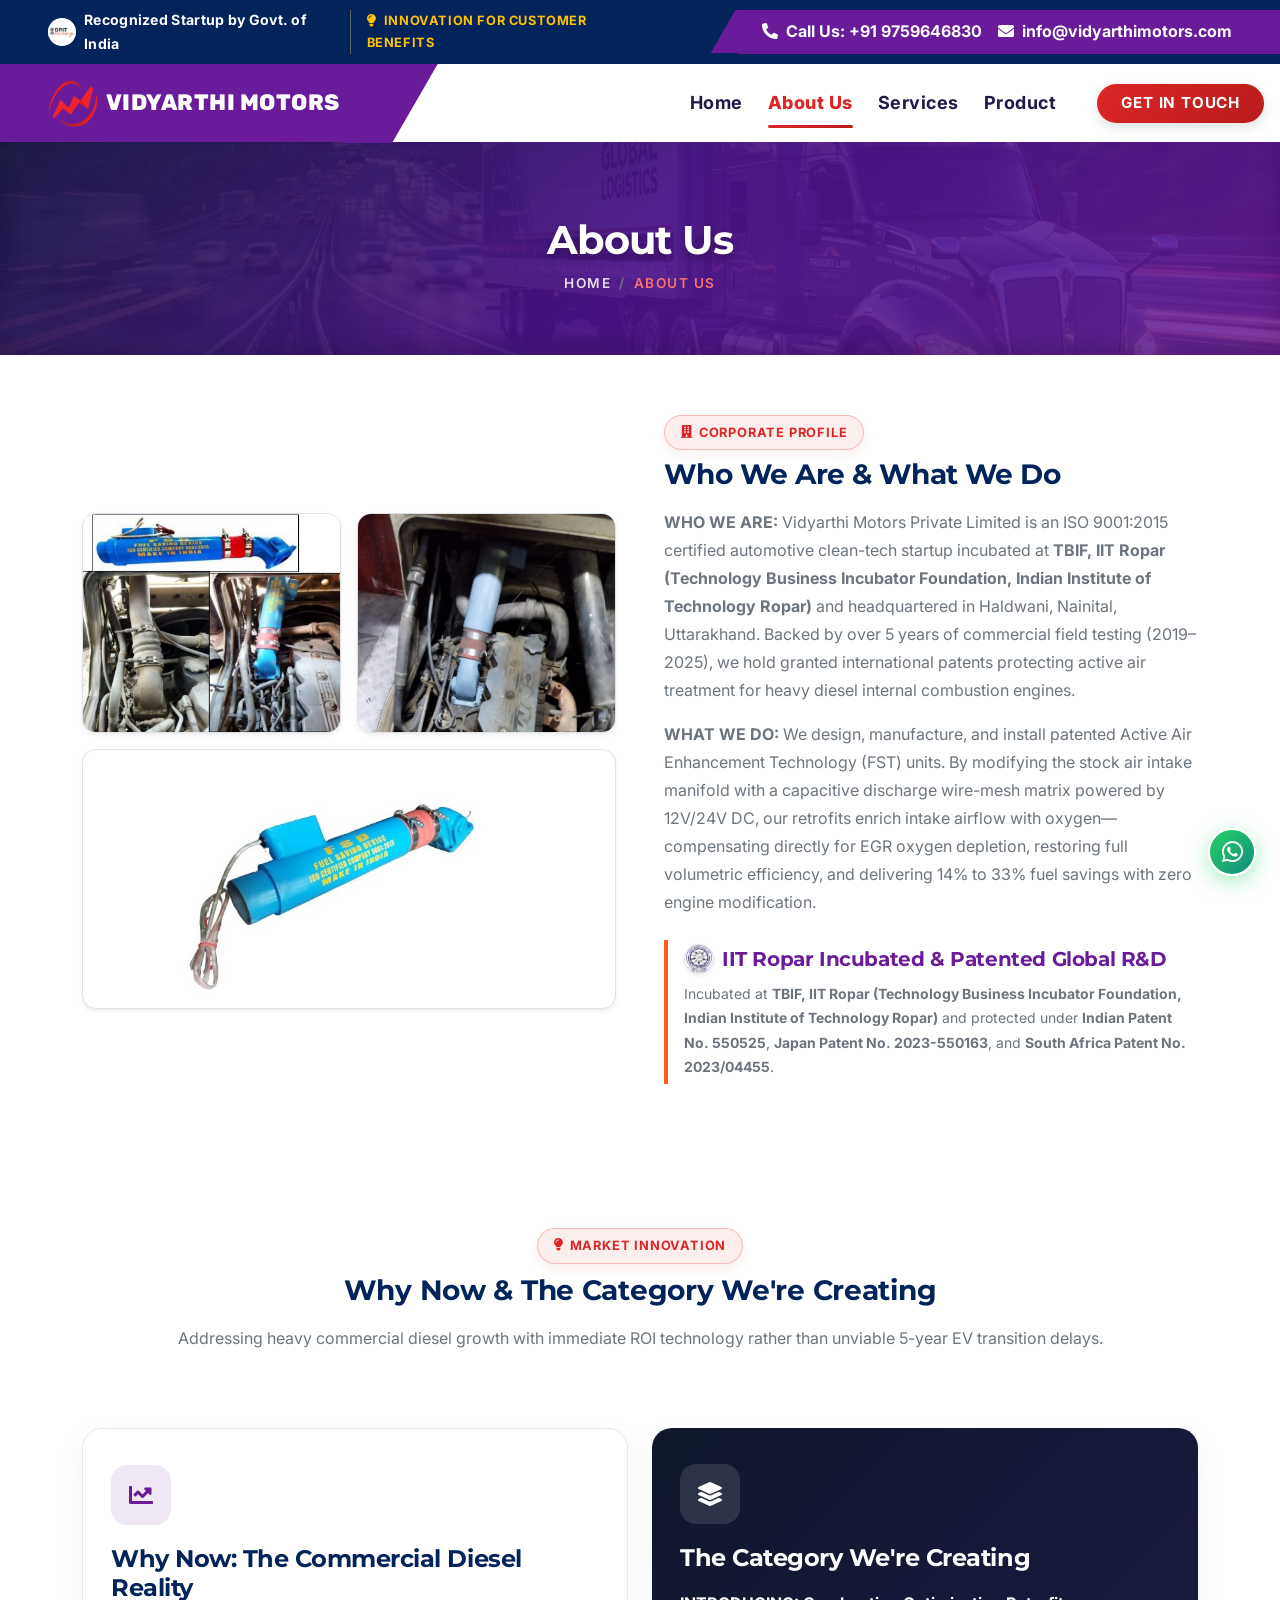
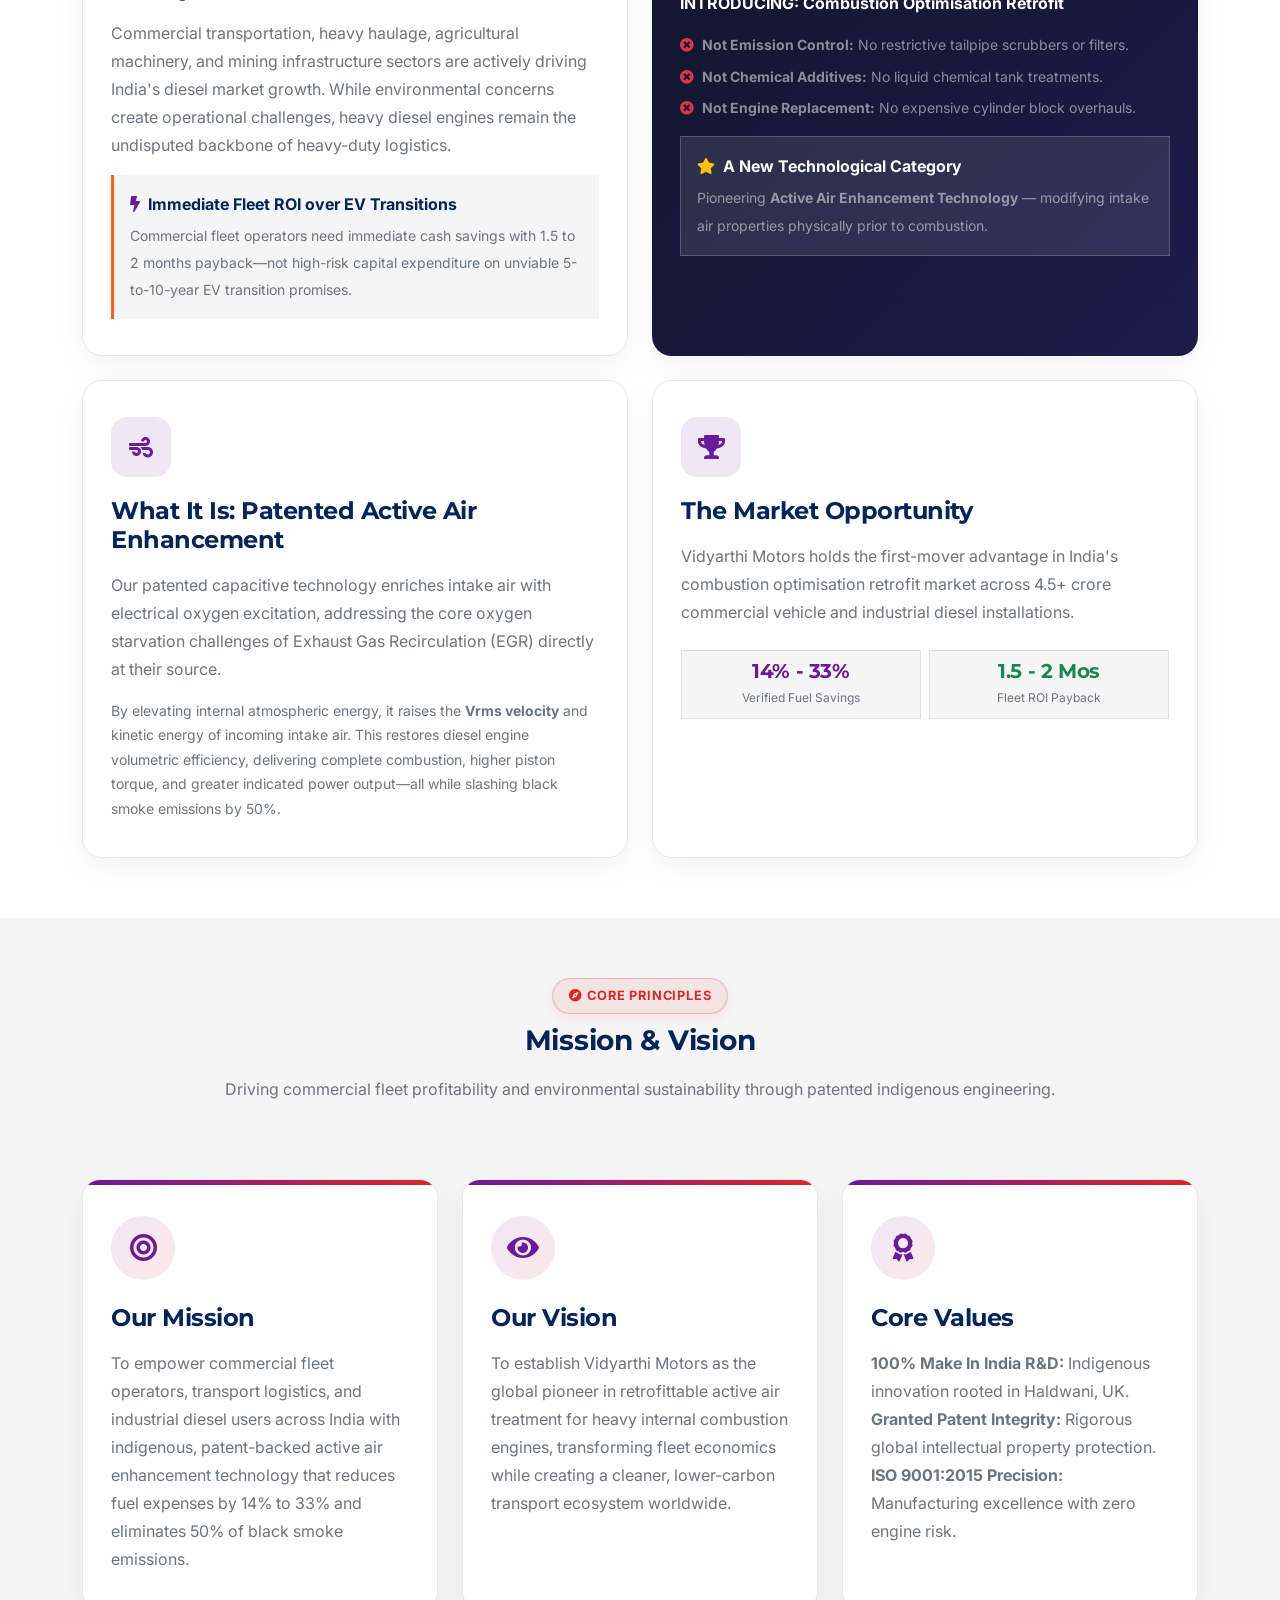
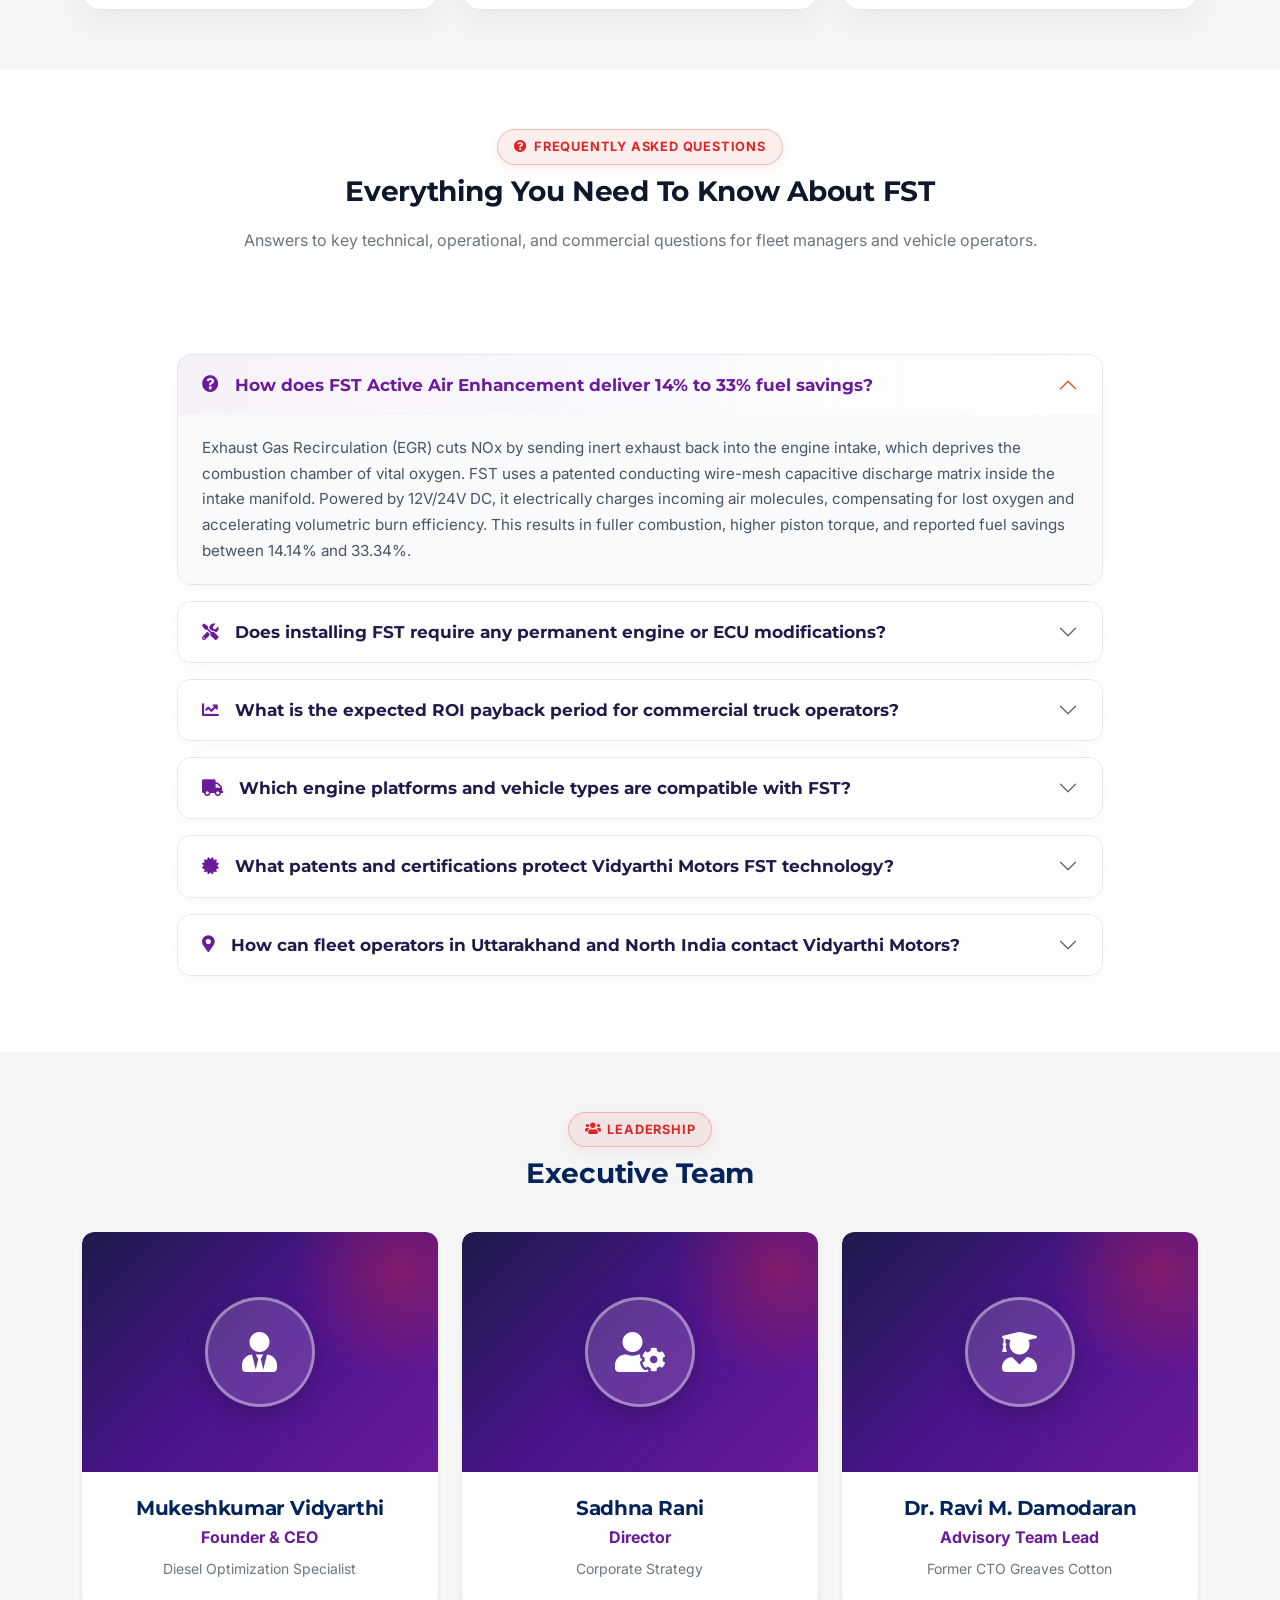
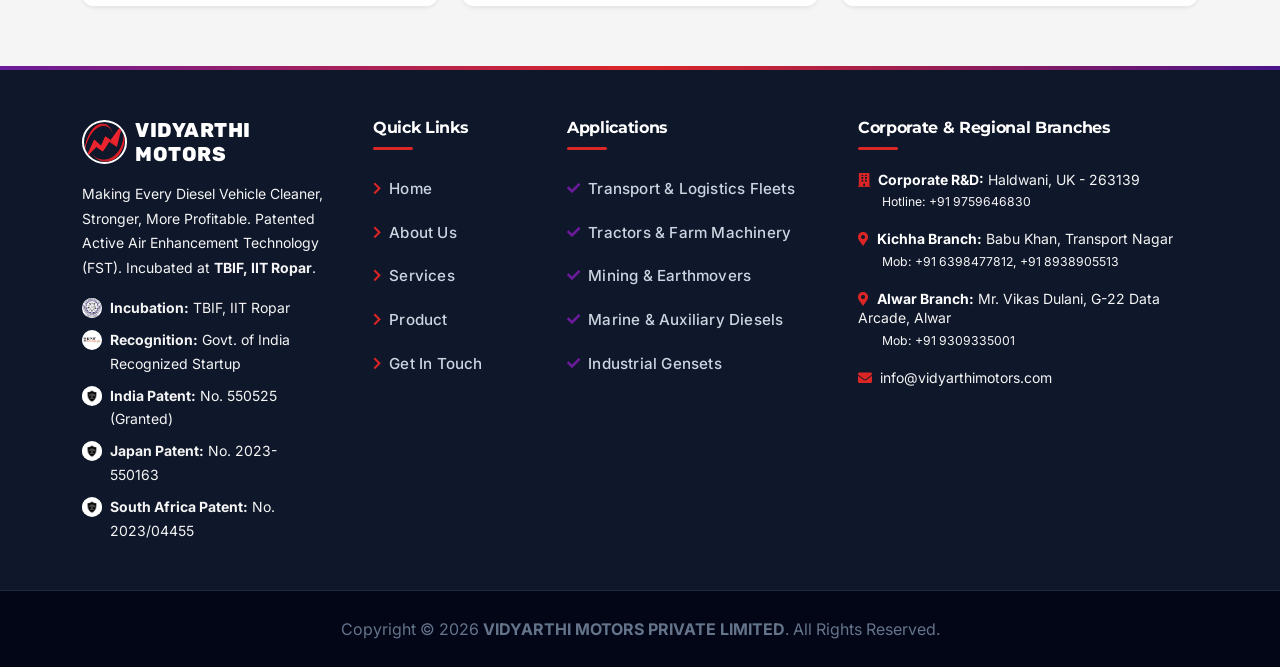
==== commit 0c0ac6f1: "feat: replace instagram link in topbar with INNOVATION FOR CUSTOMER BENEFITS tagline across all page" ====
--- a/about.html
+++ b/about.html
@@ -102,12 +102,9 @@
                     <img src="img/DPIIT-header_image.png" alt="DPIIT Recognized Startup"
                         class="me-2 rounded-circle bg-white p-0.5"
                         style="height: 28px; width: 28px; object-fit: contain;">
-                    <span class="text-white fw-bold me-2" style="font-size: 0.88rem; letter-spacing: 0.3px;">Recognized
+                    <span class="text-white fw-bold me-3" style="font-size: 0.88rem; letter-spacing: 0.3px;">Recognized
                         Startup by Govt. of India</span>
-                    <a href="https://instagram.com" target="_blank" class="text-white ms-2 text-decoration-none"
-                        title="Follow Vidyarthi Motors on Instagram">
-                        <i class="fab fa-instagram text-white fs-5"></i>
-                    </a>
+                    <span class="border-start border-secondary ps-3 ms-1 text-warning fw-bold text-uppercase" style="font-size: 0.8rem; letter-spacing: 0.6px;"><i class="fa fa-lightbulb me-1"></i> INNOVATION FOR CUSTOMER BENEFITS</span>
                 </div>
             </div>
             <div class="col-lg-6 text-end">
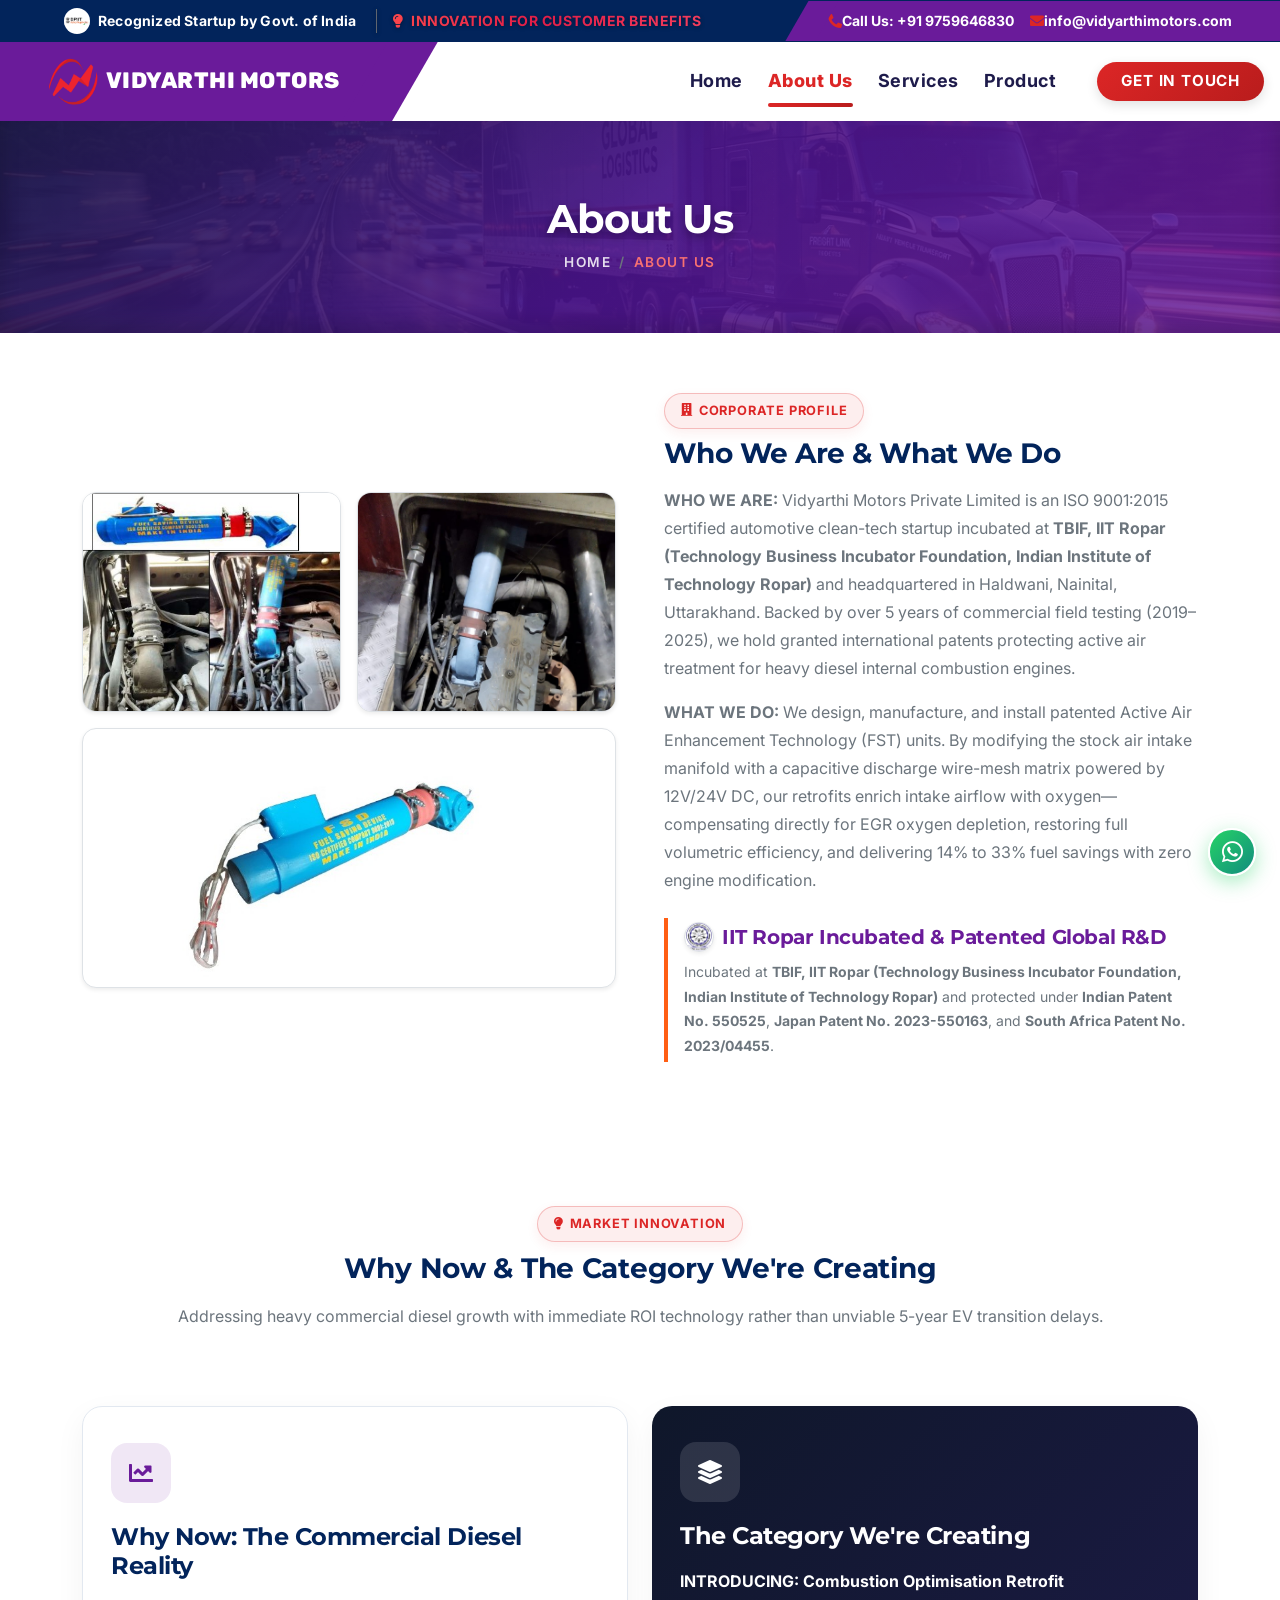
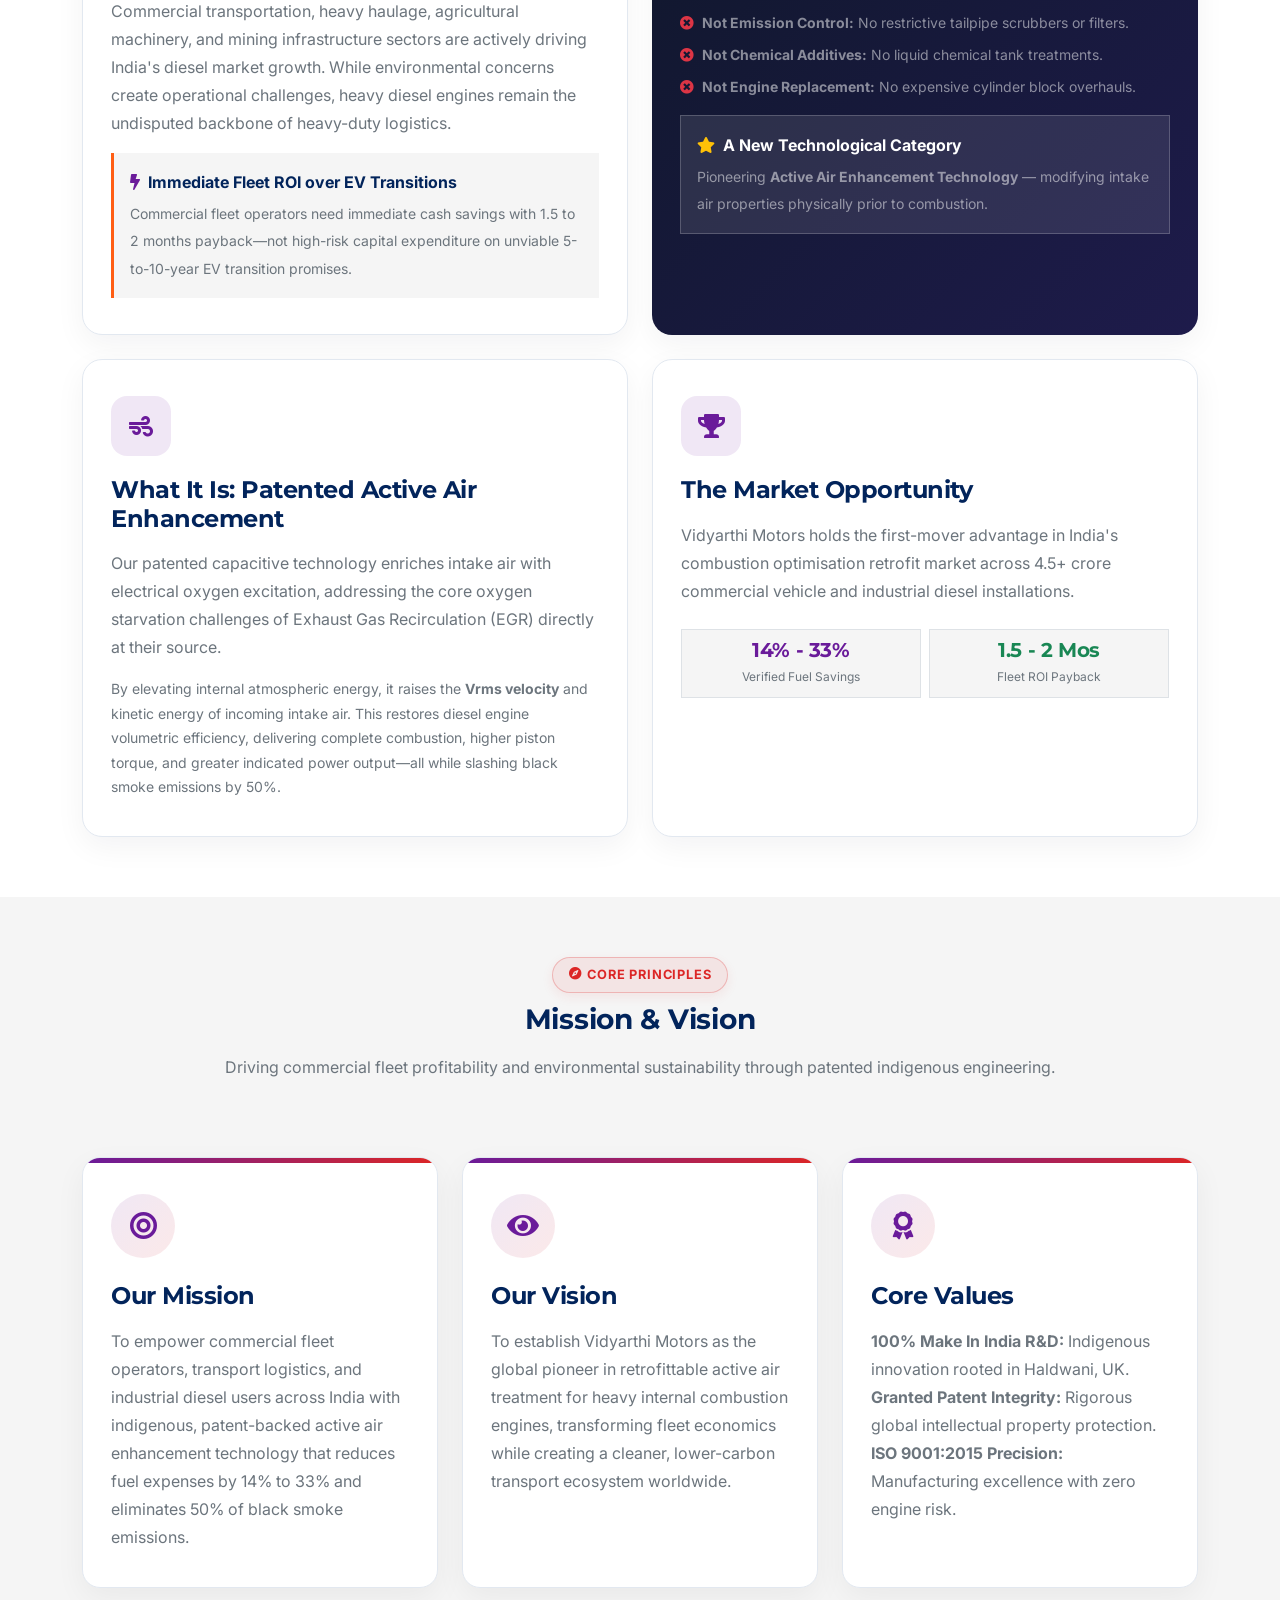
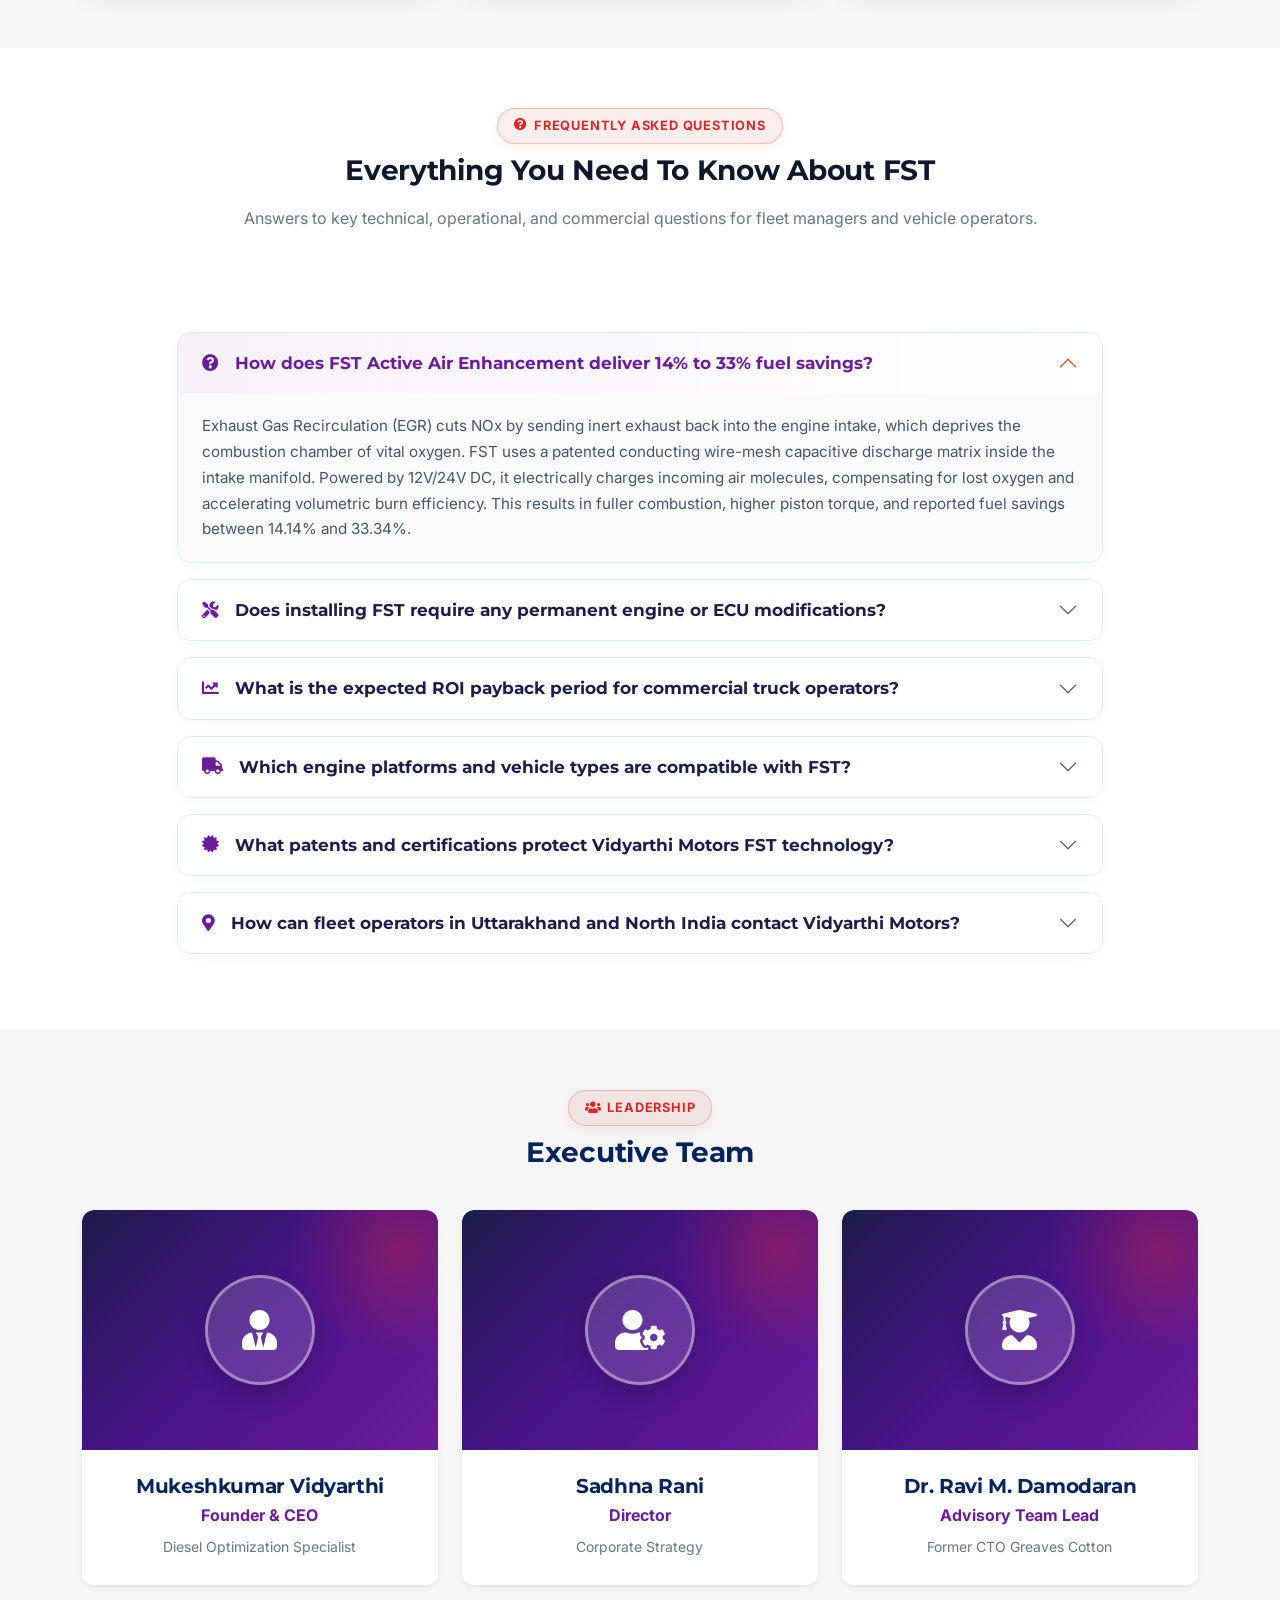
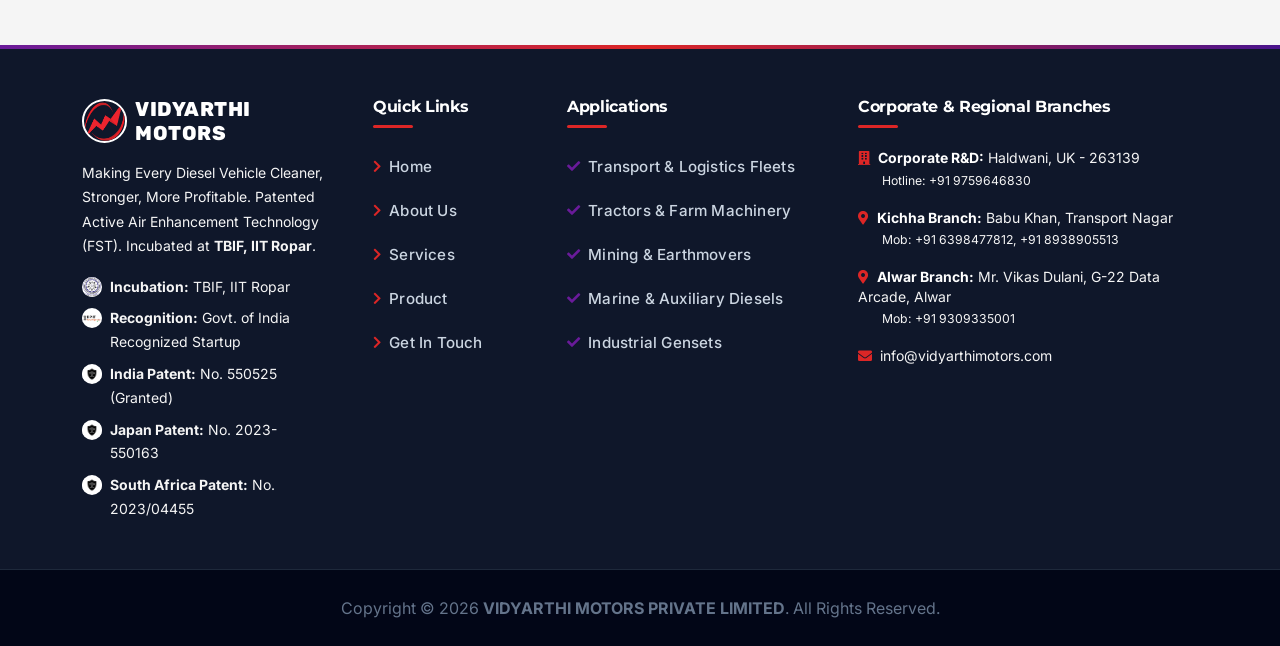
==== commit 7e7a8e95: "feat: make topbar visible on mobile/tablets with red gradient tagline and format hero slide 2 line b" ====
--- a/about.html
+++ b/about.html
@@ -96,26 +96,25 @@
 
     <!-- Topbar Start -->
     <div class="container-fluid bg-dark px-0 overflow-hidden">
-        <div class="row g-0 d-none d-lg-flex align-items-center">
-            <div class="col-lg-6 ps-4 ps-lg-5 text-start">
-                <div class="h-100 d-inline-flex align-items-center text-white py-2">
+        <div class="row g-0 align-items-center py-1 py-lg-0">
+            <div class="col-lg-7 col-12 ps-lg-5 text-center text-lg-start">
+                <div class="h-100 d-inline-flex flex-wrap align-items-center justify-content-center justify-content-lg-start text-white py-1 py-lg-2 px-3">
                     <img src="img/DPIIT-header_image.png" alt="DPIIT Recognized Startup"
                         class="me-2 rounded-circle bg-white p-0.5"
-                        style="height: 28px; width: 28px; object-fit: contain;">
-                    <span class="text-white fw-bold me-3" style="font-size: 0.88rem; letter-spacing: 0.3px;">Recognized
-                        Startup by Govt. of India</span>
-                    <span class="border-start border-secondary ps-3 ms-1 text-warning fw-bold text-uppercase" style="font-size: 0.8rem; letter-spacing: 0.6px;"><i class="fa fa-lightbulb me-1"></i> INNOVATION FOR CUSTOMER BENEFITS</span>
-                </div>
-            </div>
-            <div class="col-lg-6 text-end">
-                <div class="h-100 topbar-right d-inline-flex align-items-center text-white py-2 px-4 pe-lg-5">
-                    <span class="fs-6 fw-bold me-3"><a href="tel:+919759646830"
-                            class="text-white text-decoration-none"><i class="fa fa-phone-alt me-2"></i>Call Us: +91
+                        style="height: 26px; width: 26px; object-fit: contain;">
+                    <span class="text-white fw-bold me-2 me-sm-3 small" style="letter-spacing: 0.2px;">Recognized Startup by Govt. of India</span>
+                    <span class="border-start border-secondary ps-2 ps-sm-3 ms-1 text-gradient-red fw-bold text-uppercase small" style="letter-spacing: 0.5px;"><i class="fa fa-lightbulb me-1"></i> INNOVATION FOR CUSTOMER BENEFITS</span>
+                </div>
+            </div>
+            <div class="col-lg-5 col-12 text-center text-lg-end">
+                <div class="h-100 topbar-right d-inline-flex flex-wrap align-items-center justify-content-center justify-content-lg-end text-white py-1 py-lg-2 px-3 pe-lg-5 small">
+                    <span class="fw-bold me-3"><a href="tel:+919759646830"
+                            class="text-white text-decoration-none"><i class="fa fa-phone-alt me-1.5 text-secondary"></i>Call Us: +91
                             9759646830</a></span>
-                    <span class="fs-6 fw-bold me-2"><a
+                    <span class="fw-bold me-2"><a
                             href="mailto:info@vidyarthimotors.com?subject=Inquiry%20-%20Vidyarthi%20Motors"
                             class="text-white text-decoration-none"><i
-                                class="fa fa-envelope me-2"></i>info@vidyarthimotors.com</a></span>
+                                class="fa fa-envelope me-1.5 text-secondary"></i>info@vidyarthimotors.com</a></span>
                 </div>
             </div>
         </div>
--- a/css/style.css
+++ b/css/style.css
@@ -595,7 +595,7 @@
         position: -webkit-sticky !important;
         position: sticky !important;
         top: 0 !important;
-        padding: 10px 16px !important;
+        padding: 12px 24px !important;
         display: flex !important;
         align-items: center !important;
         justify-content: space-between !important;
@@ -701,17 +701,17 @@
 
 @media (max-width: 575.98px) {
     .carousel-control-prev {
-        left: 2px !important;
-        width: 44px !important;
+        left: 4px !important;
+        width: 38px !important;
     }
     .carousel-control-next {
-        right: 2px !important;
-        width: 44px !important;
+        right: 4px !important;
+        width: 38px !important;
     }
     .carousel-control-prev-icon,
     .carousel-control-next-icon {
-        width: 2.2rem !important;
-        height: 2.2rem !important;
+        width: 2.0rem !important;
+        height: 2.0rem !important;
         background-color: rgba(15, 23, 42, 0.75) !important;
         border: 2px solid #FFFFFF !important;
         border-radius: 50% !important;
@@ -719,10 +719,14 @@
         box-shadow: 0 4px 15px rgba(0, 0, 0, 0.5) !important;
     }
     #header-carousel .carousel-caption {
-        padding-left: 54px !important;
-        padding-right: 54px !important;
+        padding-left: 24px !important;
+        padding-right: 24px !important;
         padding-top: 20px !important;
         padding-bottom: 20px !important;
+    }
+    #header-carousel .carousel-caption .container {
+        padding-left: 0 !important;
+        padding-right: 0 !important;
     }
     #header-carousel .carousel-caption h1 {
         font-size: 1.7rem !important;
@@ -2281,4 +2285,55 @@
     font-weight: 700 !important;
     color: #FFFFFF !important;
     white-space: nowrap !important;
+}
+
+/* Responsive Edge Breathing Room for Smaller Screen Sizes */
+@media (max-width: 767.98px) {
+    .container, 
+    .container-fluid:not(.px-0) {
+        padding-left: 20px !important;
+        padding-right: 20px !important;
+    }
+    
+    .navbar {
+        padding-left: 20px !important;
+        padding-right: 20px !important;
+    }
+    
+    .hero-text-wrap {
+        padding-left: 4px !important;
+        padding-right: 4px !important;
+    }
+
+    .topbar-right {
+        padding-left: 20px !important;
+        padding-right: 20px !important;
+    }
+}
+
+@media (max-width: 575.98px) {
+    .navbar {
+        padding-left: 18px !important;
+        padding-right: 18px !important;
+    }
+
+    .navbar .navbar-brand {
+        padding-left: 0 !important;
+    }
+    
+    #header-carousel .carousel-caption {
+        padding-left: 24px !important;
+        padding-right: 24px !important;
+    }
+}
+
+/* Red Gradient Text Style */
+.text-gradient-red {
+    background: linear-gradient(135deg, #FF4D4D 0%, #E11D48 50%, #F43F5E 100%) !important;
+    -webkit-background-clip: text !important;
+    -webkit-text-fill-color: transparent !important;
+    background-clip: text !important;
+    color: #F43F5E !important;
+    display: inline-block;
+    filter: drop-shadow(0 1px 2px rgba(0, 0, 0, 0.4));
 }
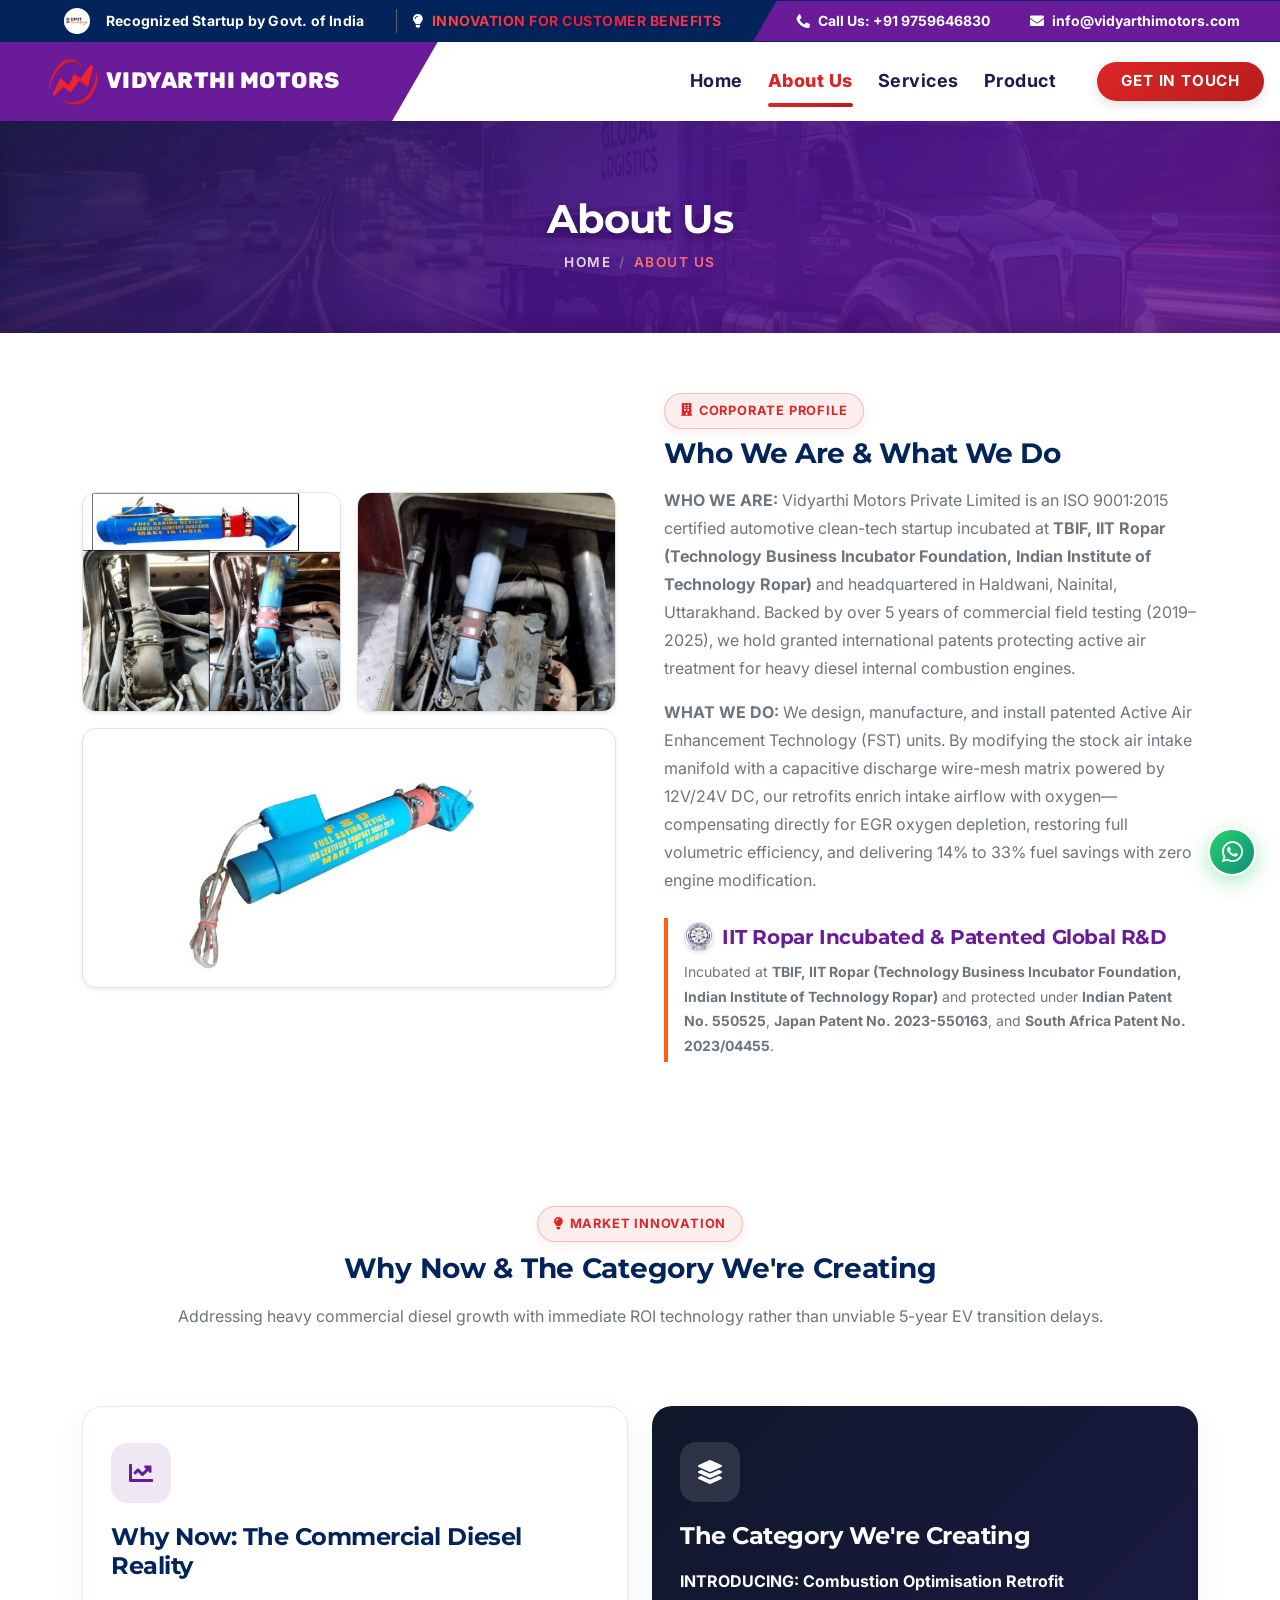
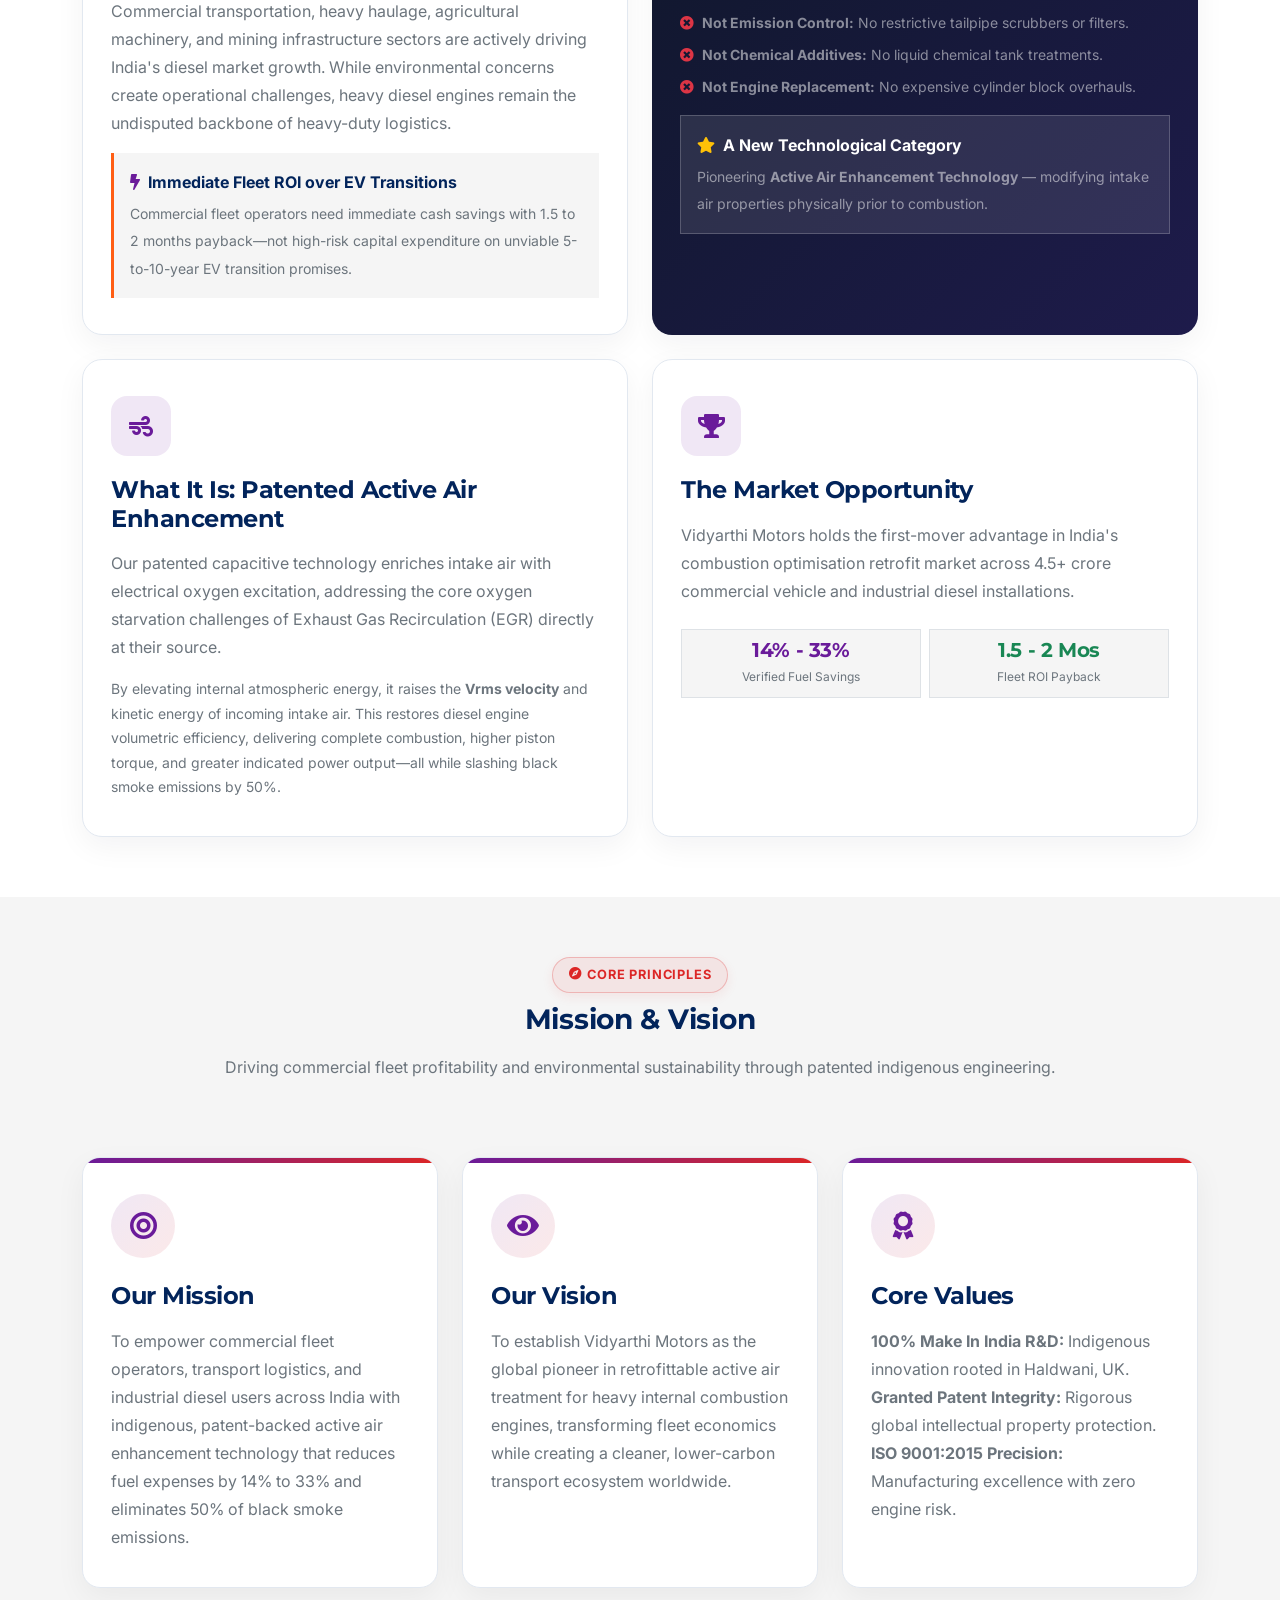
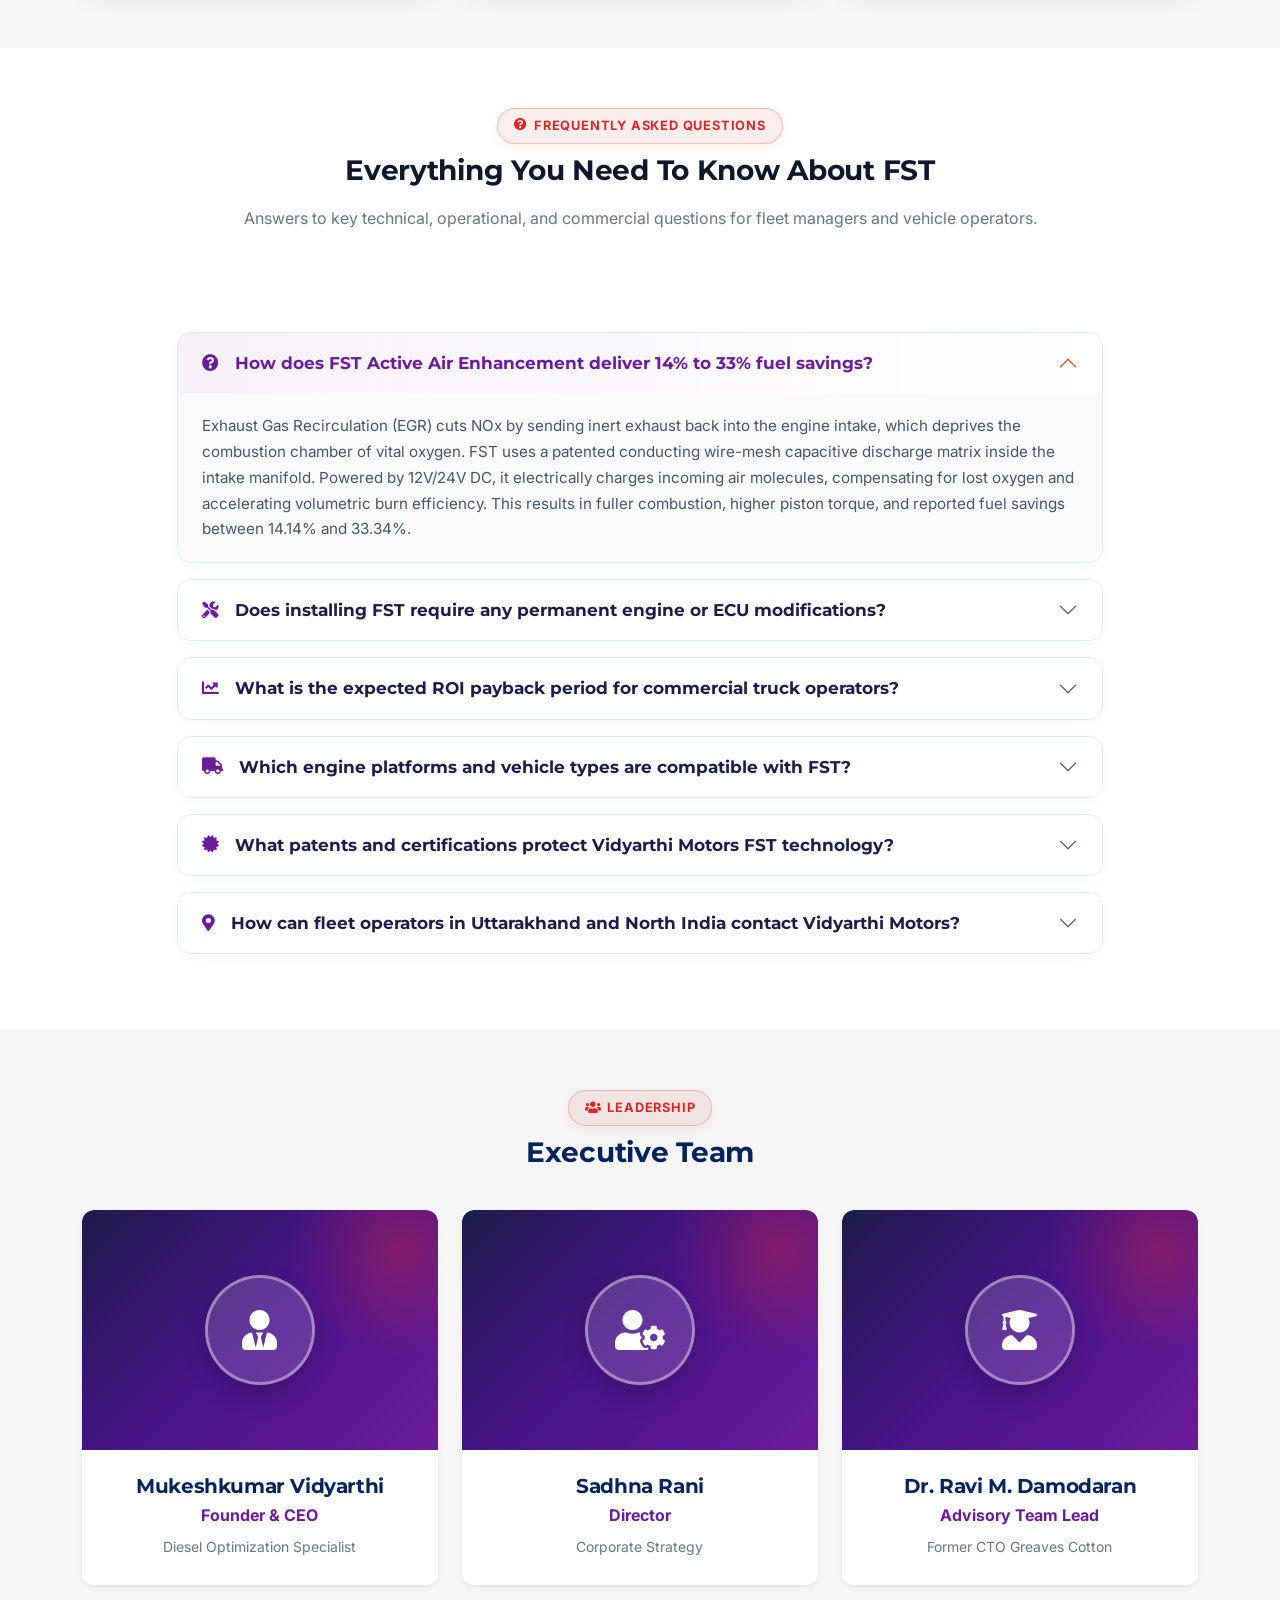
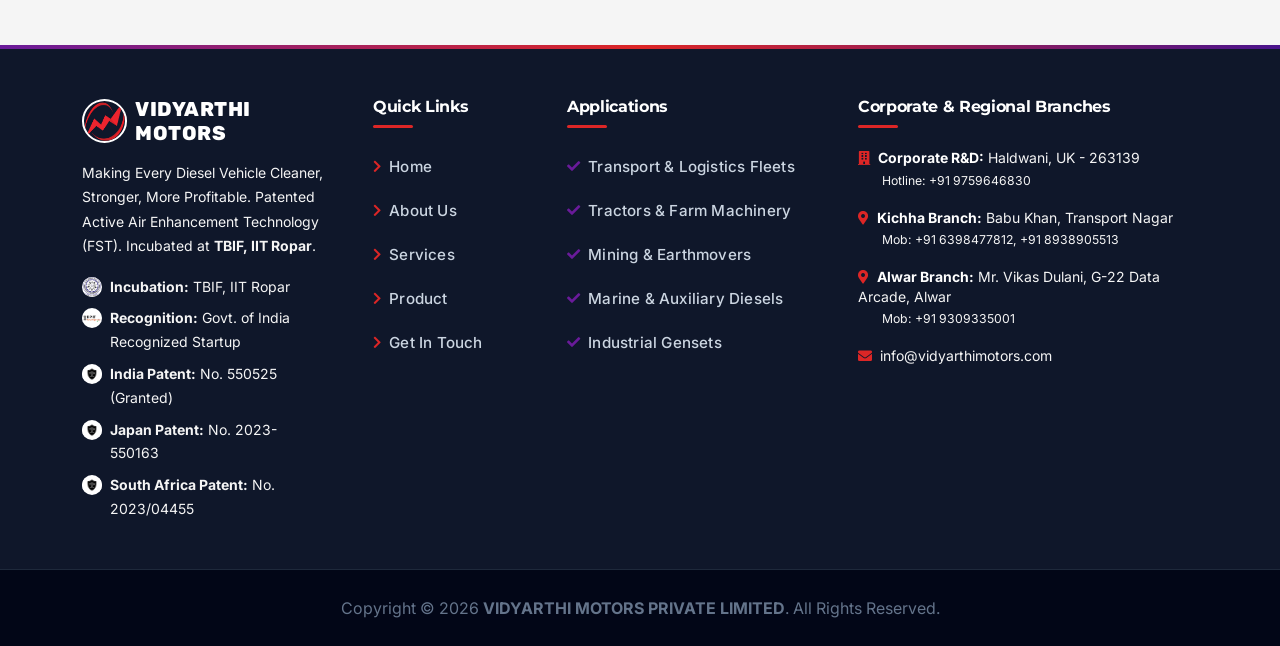
==== commit 747ca427: "style: set topbar icons to pure white and increase spacing between contact items" ====
--- a/about.html
+++ b/about.html
@@ -96,25 +96,26 @@
 
     <!-- Topbar Start -->
     <div class="container-fluid bg-dark px-0 overflow-hidden">
-        <div class="row g-0 align-items-center py-1 py-lg-0">
+        <div class="row g-0 align-items-center py-1.5 py-lg-0">
             <div class="col-lg-7 col-12 ps-lg-5 text-center text-lg-start">
-                <div class="h-100 d-inline-flex flex-wrap align-items-center justify-content-center justify-content-lg-start text-white py-1 py-lg-2 px-3">
+                <div class="h-100 d-inline-flex flex-wrap align-items-center justify-content-center justify-content-lg-start text-white py-1.5 py-lg-2 px-3 gap-2">
                     <img src="img/DPIIT-header_image.png" alt="DPIIT Recognized Startup"
                         class="me-2 rounded-circle bg-white p-0.5"
                         style="height: 26px; width: 26px; object-fit: contain;">
                     <span class="text-white fw-bold me-2 me-sm-3 small" style="letter-spacing: 0.2px;">Recognized Startup by Govt. of India</span>
-                    <span class="border-start border-secondary ps-2 ps-sm-3 ms-1 text-gradient-red fw-bold text-uppercase small" style="letter-spacing: 0.5px;"><i class="fa fa-lightbulb me-1"></i> INNOVATION FOR CUSTOMER BENEFITS</span>
+                    <span class="border-start border-secondary ps-3 ms-2 text-uppercase small" style="letter-spacing: 0.5px;">
+                        <i class="fa fa-lightbulb me-2 text-white"></i><span class="text-gradient-red fw-bold">INNOVATION FOR CUSTOMER BENEFITS</span>
+                    </span>
                 </div>
             </div>
             <div class="col-lg-5 col-12 text-center text-lg-end">
-                <div class="h-100 topbar-right d-inline-flex flex-wrap align-items-center justify-content-center justify-content-lg-end text-white py-1 py-lg-2 px-3 pe-lg-5 small">
-                    <span class="fw-bold me-3"><a href="tel:+919759646830"
-                            class="text-white text-decoration-none"><i class="fa fa-phone-alt me-1.5 text-secondary"></i>Call Us: +91
-                            9759646830</a></span>
-                    <span class="fw-bold me-2"><a
+                <div class="h-100 topbar-right d-inline-flex flex-wrap align-items-center justify-content-center justify-content-lg-end text-white py-1.5 py-lg-2 px-3 pe-lg-5 small gap-3">
+                    <span class="fw-bold me-4"><a href="tel:+919759646830"
+                            class="text-white text-decoration-none"><i class="fa fa-phone-alt me-2 text-white"></i>Call Us: +91 9759646830</a></span>
+                    <span class="fw-bold"><a
                             href="mailto:info@vidyarthimotors.com?subject=Inquiry%20-%20Vidyarthi%20Motors"
                             class="text-white text-decoration-none"><i
-                                class="fa fa-envelope me-1.5 text-secondary"></i>info@vidyarthimotors.com</a></span>
+                                class="fa fa-envelope me-2 text-white"></i>info@vidyarthimotors.com</a></span>
                 </div>
             </div>
         </div>
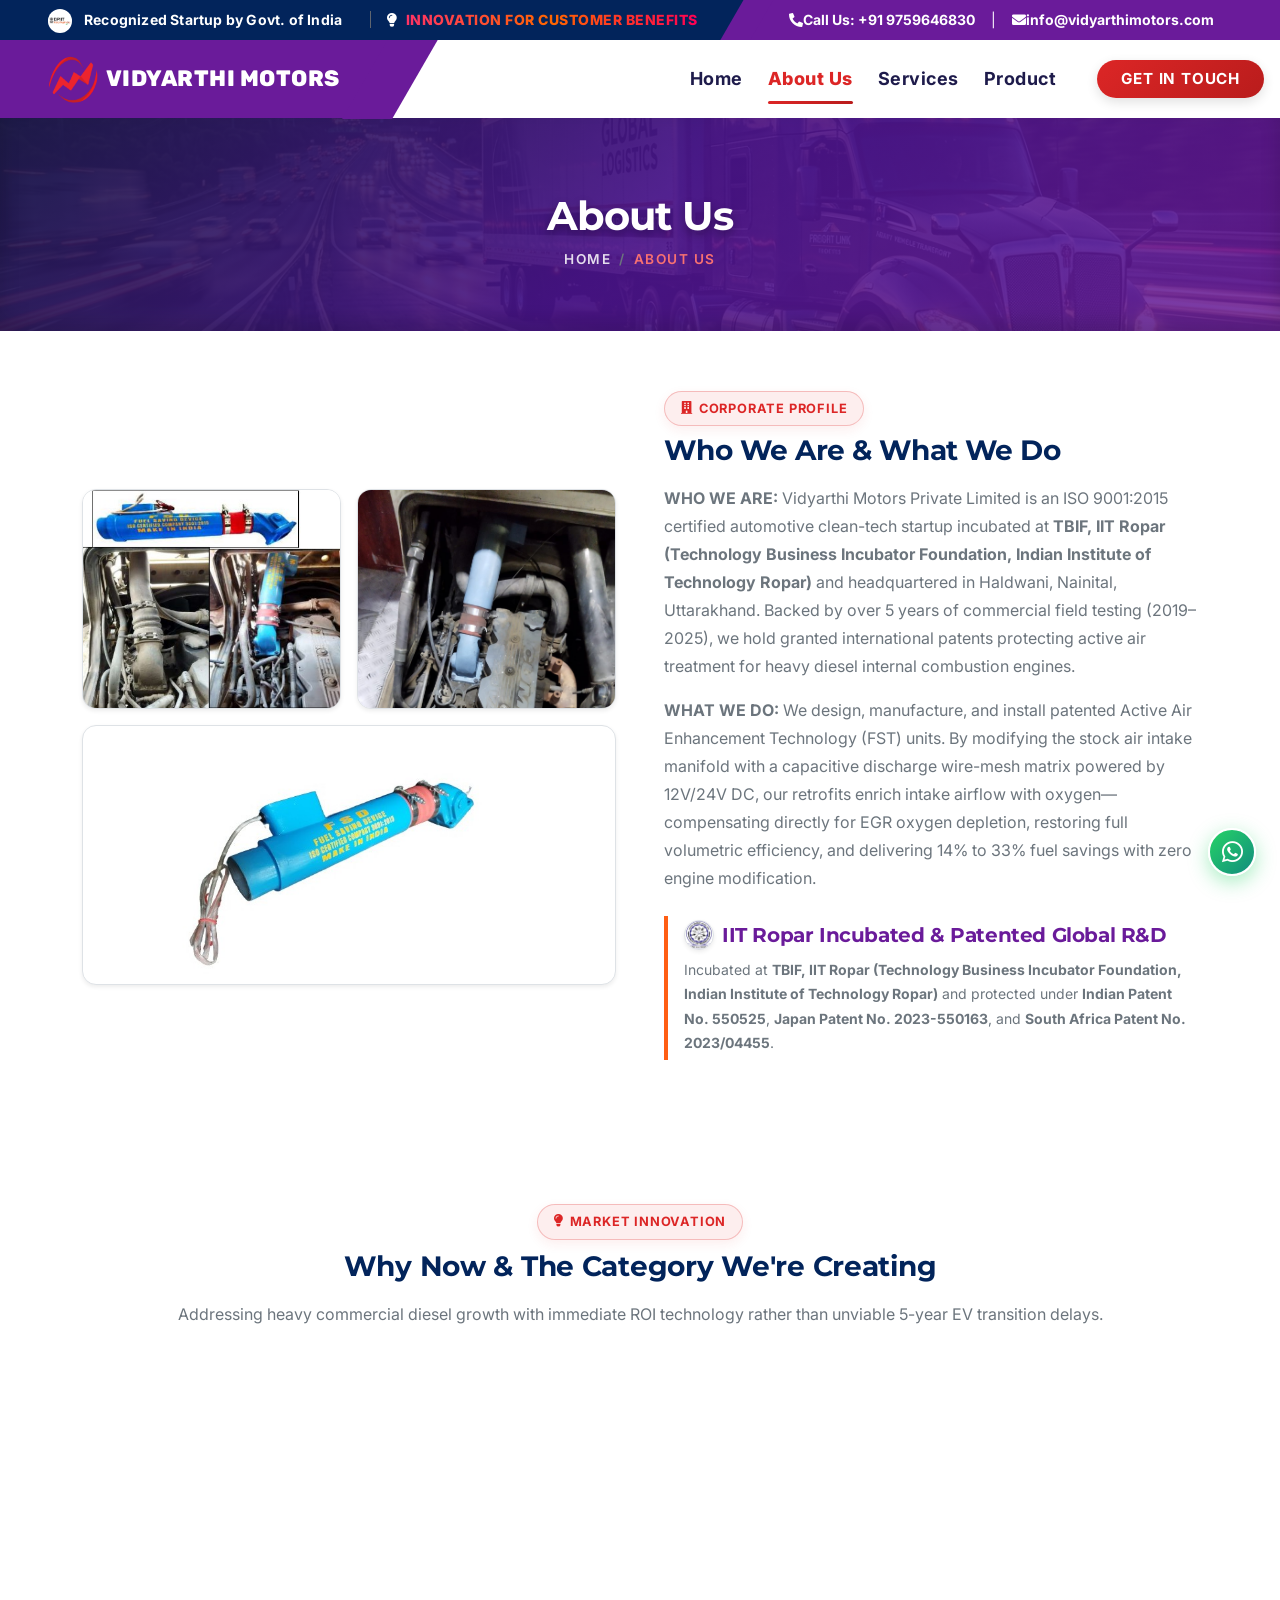
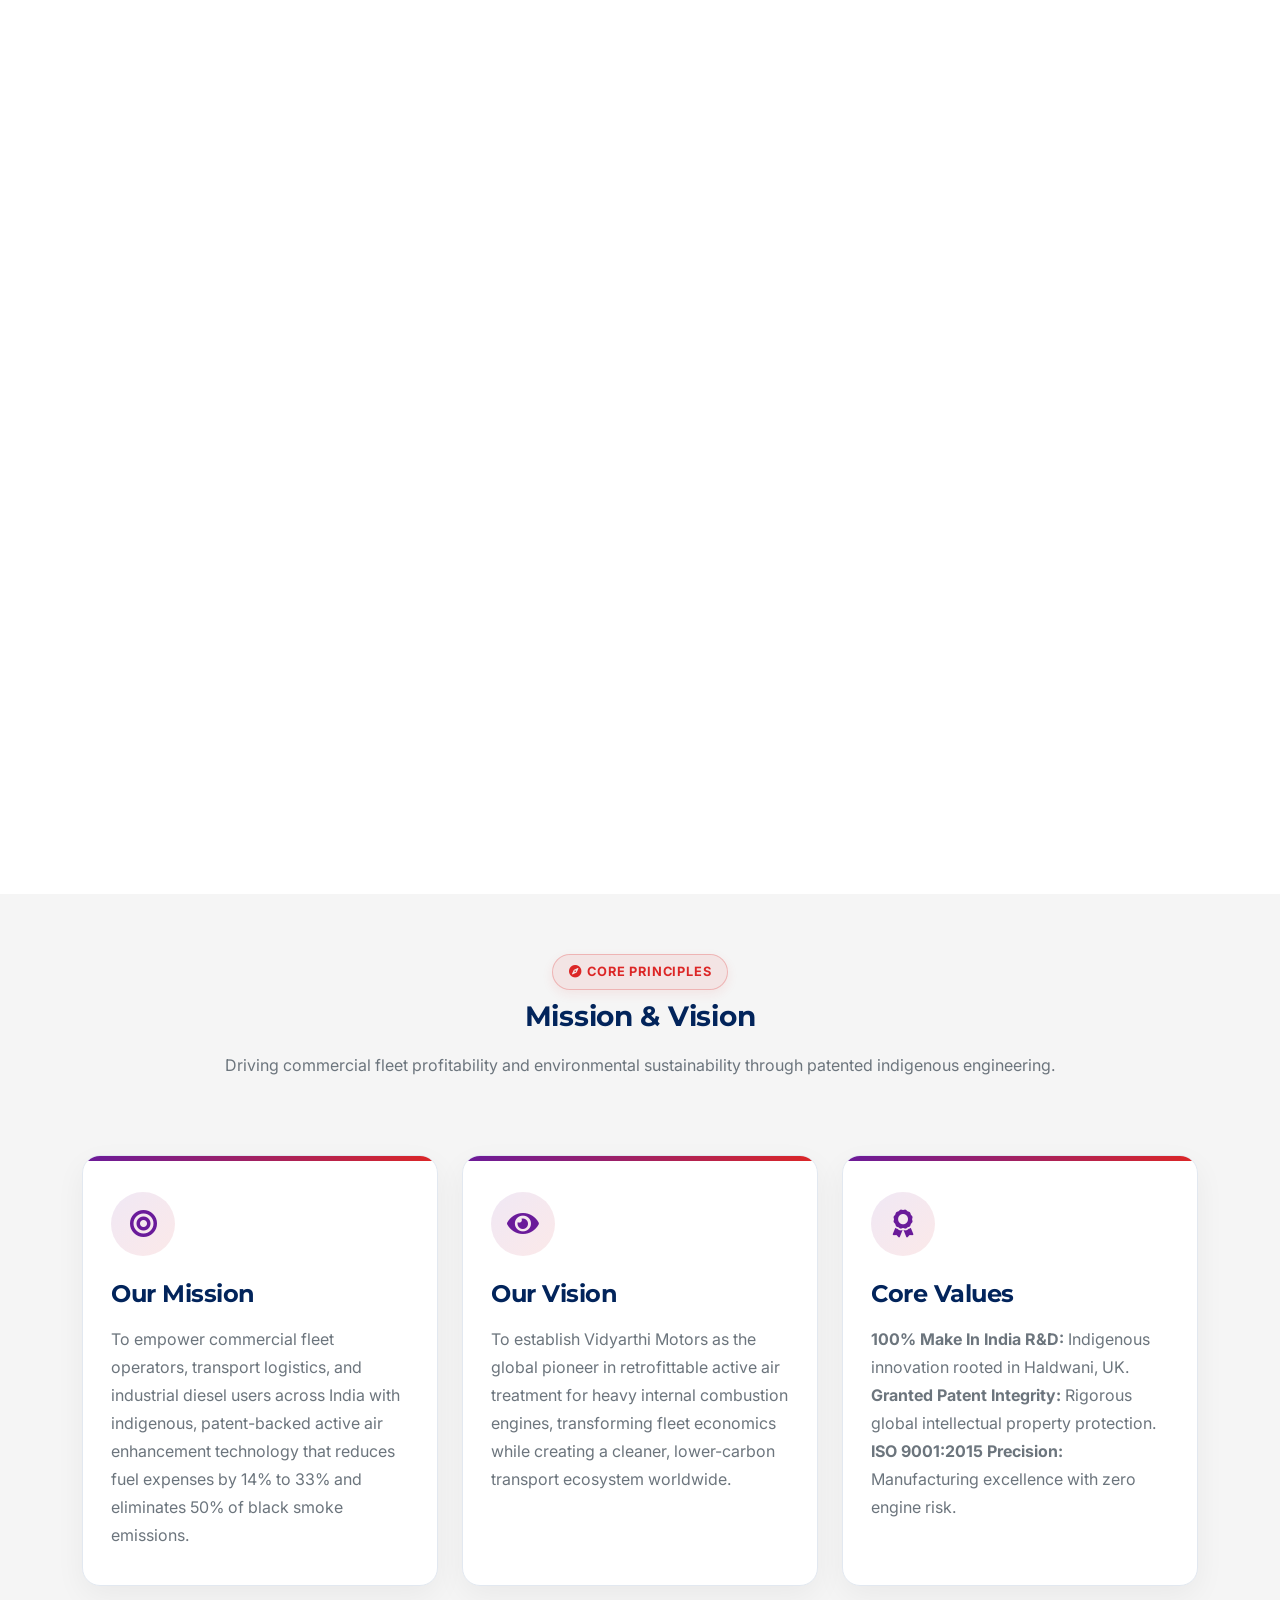
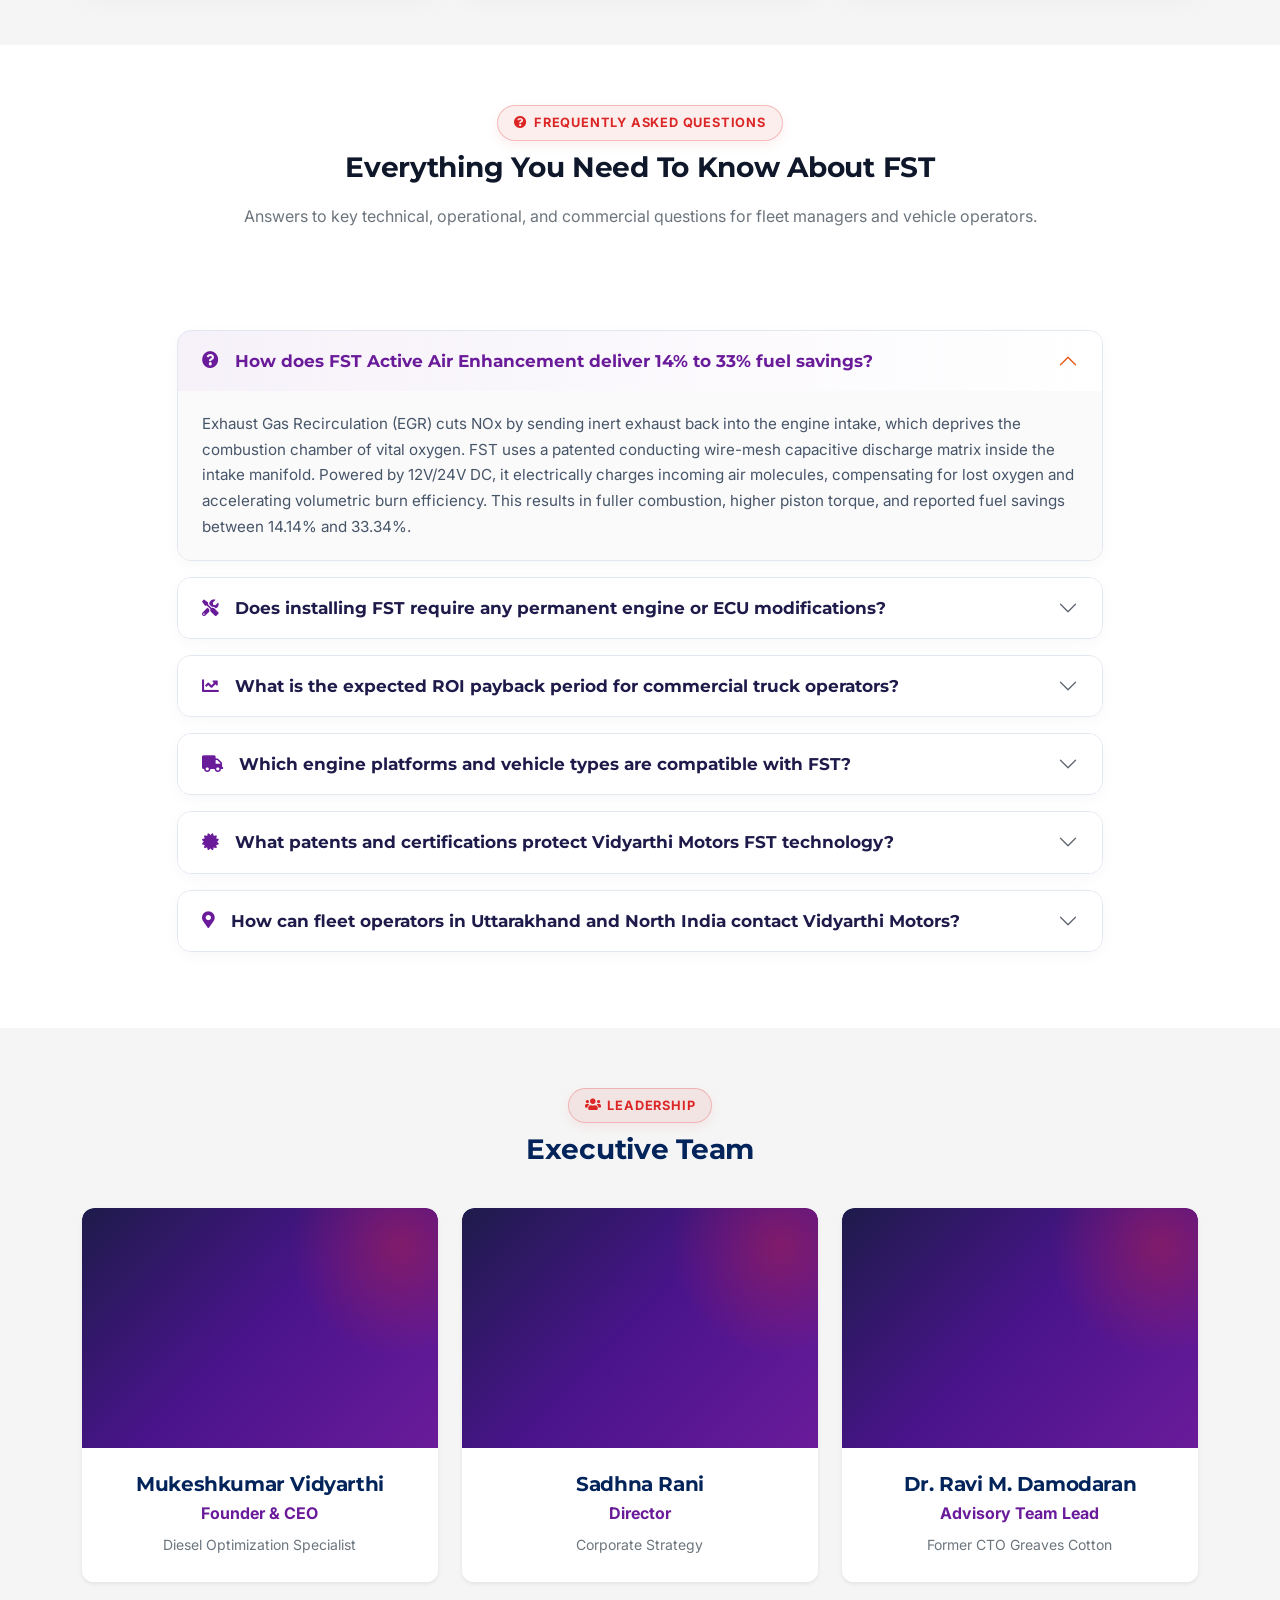
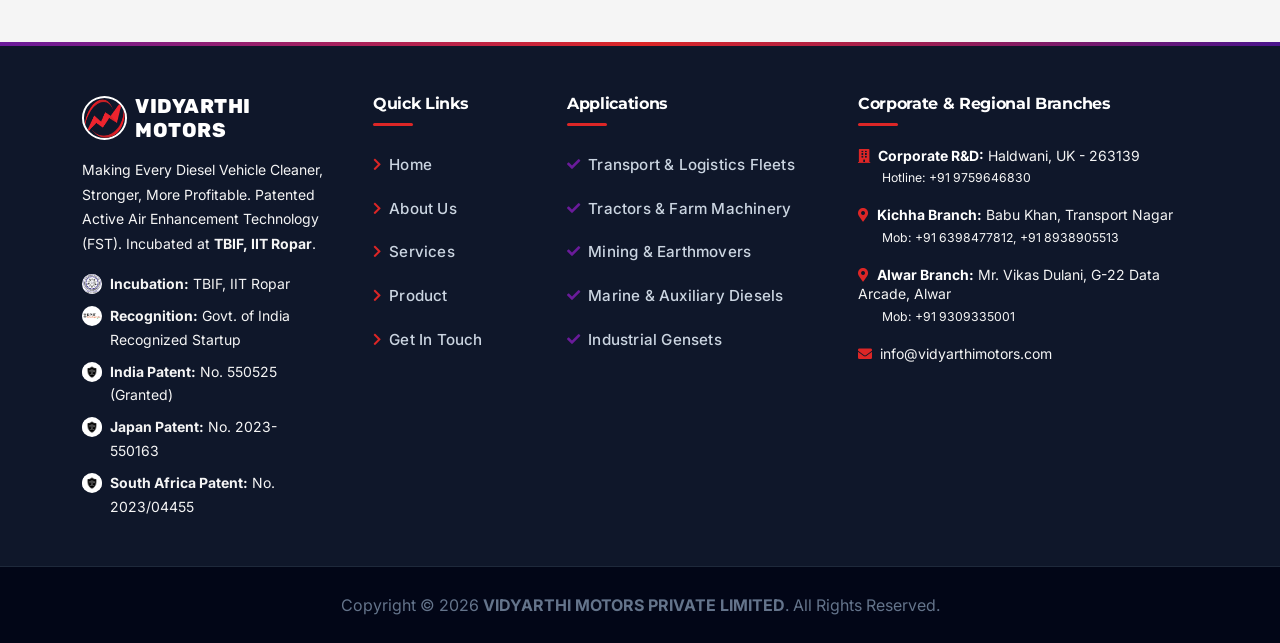
==== commit 15836a7b: "fix: topbar marquee ticker loop, single line contact info, and hero layout max-width padding" ====
--- a/about.html
+++ b/about.html
@@ -96,26 +96,30 @@
 
     <!-- Topbar Start -->
     <div class="container-fluid bg-dark px-0 overflow-hidden">
-        <div class="row g-0 align-items-center py-1.5 py-lg-0">
-            <div class="col-lg-7 col-12 ps-lg-5 text-center text-lg-start">
-                <div class="h-100 d-inline-flex flex-wrap align-items-center justify-content-center justify-content-lg-start text-white py-1.5 py-lg-2 px-3 gap-2">
-                    <img src="img/DPIIT-header_image.png" alt="DPIIT Recognized Startup"
-                        class="me-2 rounded-circle bg-white p-0.5"
-                        style="height: 26px; width: 26px; object-fit: contain;">
-                    <span class="text-white fw-bold me-2 me-sm-3 small" style="letter-spacing: 0.2px;">Recognized Startup by Govt. of India</span>
-                    <span class="border-start border-secondary ps-3 ms-2 text-uppercase small" style="letter-spacing: 0.5px;">
-                        <i class="fa fa-lightbulb me-2 text-white"></i><span class="text-gradient-red fw-bold">INNOVATION FOR CUSTOMER BENEFITS</span>
-                    </span>
+        <div class="row g-0 align-items-center py-1 py-lg-0">
+            <div class="col-lg-7 col-12 ps-lg-5 text-center text-lg-start topbar-ticker-wrap">
+                <div class="topbar-ticker-content">
+                    <div class="topbar-ticker-item">
+                        <img src="img/DPIIT-header_image.png" alt="DPIIT Recognized Startup" class="me-2 rounded-circle bg-white p-0.5" style="height: 24px; width: 24px; object-fit: contain;">
+                        <span class="text-white fw-bold me-2 me-sm-3 small" style="letter-spacing: 0.2px;">Recognized Startup by Govt. of India</span>
+                        <span class="border-start border-secondary ps-3 ms-2 text-uppercase small" style="letter-spacing: 0.5px;">
+                            <i class="fa fa-lightbulb me-2 text-white"></i><span class="text-gradient-red fw-bold">INNOVATION FOR CUSTOMER BENEFITS</span>
+                        </span>
+                    </div>
+                    <div class="topbar-ticker-item d-none-desktop">
+                        <img src="img/DPIIT-header_image.png" alt="DPIIT Recognized Startup" class="me-2 rounded-circle bg-white p-0.5" style="height: 24px; width: 24px; object-fit: contain;">
+                        <span class="text-white fw-bold me-2 me-sm-3 small" style="letter-spacing: 0.2px;">Recognized Startup by Govt. of India</span>
+                        <span class="border-start border-secondary ps-3 ms-2 text-uppercase small" style="letter-spacing: 0.5px;">
+                            <i class="fa fa-lightbulb me-2 text-white"></i><span class="text-gradient-red fw-bold">INNOVATION FOR CUSTOMER BENEFITS</span>
+                        </span>
+                    </div>
                 </div>
             </div>
             <div class="col-lg-5 col-12 text-center text-lg-end">
-                <div class="h-100 topbar-right d-inline-flex flex-wrap align-items-center justify-content-center justify-content-lg-end text-white py-1.5 py-lg-2 px-3 pe-lg-5 small gap-3">
-                    <span class="fw-bold me-4"><a href="tel:+919759646830"
-                            class="text-white text-decoration-none"><i class="fa fa-phone-alt me-2 text-white"></i>Call Us: +91 9759646830</a></span>
-                    <span class="fw-bold"><a
-                            href="mailto:info@vidyarthimotors.com?subject=Inquiry%20-%20Vidyarthi%20Motors"
-                            class="text-white text-decoration-none"><i
-                                class="fa fa-envelope me-2 text-white"></i>info@vidyarthimotors.com</a></span>
+                <div class="h-100 topbar-right topbar-contact-single-line text-white py-1.5 py-lg-2 px-3 pe-lg-5 small">
+                    <span class="fw-bold"><a href="tel:+919759646830" class="text-white text-decoration-none"><i class="fa fa-phone-alt me-1.5 text-white"></i>Call Us: +91 9759646830</a></span>
+                    <span class="opacity-50">|</span>
+                    <span class="fw-bold"><a href="mailto:info@vidyarthimotors.com?subject=Inquiry%20-%20Vidyarthi%20Motors" class="text-white text-decoration-none"><i class="fa fa-envelope me-1.5 text-white"></i>info@vidyarthimotors.com</a></span>
                 </div>
             </div>
         </div>
--- a/css/style.css
+++ b/css/style.css
@@ -701,17 +701,19 @@
 
 @media (max-width: 575.98px) {
     .carousel-control-prev {
-        left: 4px !important;
-        width: 38px !important;
+        left: 2px !important;
+        width: 36px !important;
+        z-index: 10 !important;
     }
     .carousel-control-next {
-        right: 4px !important;
-        width: 38px !important;
+        right: 2px !important;
+        width: 36px !important;
+        z-index: 10 !important;
     }
     .carousel-control-prev-icon,
     .carousel-control-next-icon {
-        width: 2.0rem !important;
-        height: 2.0rem !important;
+        width: 1.8rem !important;
+        height: 1.8rem !important;
         background-color: rgba(15, 23, 42, 0.75) !important;
         border: 2px solid #FFFFFF !important;
         border-radius: 50% !important;
@@ -719,10 +721,10 @@
         box-shadow: 0 4px 15px rgba(0, 0, 0, 0.5) !important;
     }
     #header-carousel .carousel-caption {
-        padding-left: 24px !important;
-        padding-right: 24px !important;
-        padding-top: 20px !important;
-        padding-bottom: 20px !important;
+        padding-left: 46px !important;
+        padding-right: 46px !important;
+        padding-top: 15px !important;
+        padding-bottom: 15px !important;
     }
     #header-carousel .carousel-caption .container {
         padding-left: 0 !important;
@@ -2329,11 +2331,91 @@
 
 /* Red Gradient Text Style */
 .text-gradient-red {
-    background: linear-gradient(135deg, #FF4D4D 0%, #E11D48 50%, #F43F5E 100%) !important;
+    background: linear-gradient(90deg, #FF3366 0%, #FF6600 50%, #FF0055 100%) !important;
     -webkit-background-clip: text !important;
     -webkit-text-fill-color: transparent !important;
     background-clip: text !important;
-    color: #F43F5E !important;
-    display: inline-block;
-    filter: drop-shadow(0 1px 2px rgba(0, 0, 0, 0.4));
+    display: inline-block !important;
+    font-weight: 800 !important;
+}
+
+/* Single Line Topbar Contact Items for Mobile/Tablets */
+.topbar-contact-single-line {
+    display: flex !important;
+    flex-direction: row !important;
+    flex-wrap: nowrap !important;
+    white-space: nowrap !important;
+    align-items: center !important;
+    justify-content: center !important;
+    gap: 16px !important;
+    width: 100% !important;
+}
+
+.topbar-contact-single-line a {
+    white-space: nowrap !important;
+}
+
+@media (max-width: 767.98px) {
+    .topbar-contact-single-line {
+        font-size: 0.74rem !important;
+        gap: 10px !important;
+        padding: 4px 6px !important;
+    }
+    .topbar-contact-single-line a {
+        font-size: 0.74rem !important;
+    }
+    .topbar-contact-single-line i {
+        font-size: 0.72rem !important;
+        margin-right: 3px !important;
+    }
+}
+
+@media (max-width: 480px) {
+    .topbar-contact-single-line {
+        font-size: 0.67rem !important;
+        gap: 5px !important;
+    }
+    .topbar-contact-single-line a {
+        font-size: 0.67rem !important;
+    }
+}
+
+/* Continuous Marquee Ticker Loop for Topbar Left on Mobile & Tablets */
+@media (max-width: 991.98px) {
+    .topbar-ticker-wrap {
+        overflow: hidden !important;
+        white-space: nowrap !important;
+        width: 100% !important;
+        position: relative !important;
+        padding: 5px 0 !important;
+    }
+    
+    .topbar-ticker-content {
+        display: inline-flex !important;
+        align-items: center !important;
+        white-space: nowrap !important;
+        animation: topbarTickerLoop 20s linear infinite !important;
+        will-change: transform;
+    }
+    
+    .topbar-ticker-item {
+        display: inline-flex !important;
+        align-items: center !important;
+        padding-right: 50px !important;
+    }
+}
+
+@media (min-width: 992px) {
+    .topbar-ticker-item.d-none-desktop {
+        display: none !important;
+    }
+}
+
+@keyframes topbarTickerLoop {
+    0% {
+        transform: translateX(0%);
+    }
+    100% {
+        transform: translateX(-50%);
+    }
 }
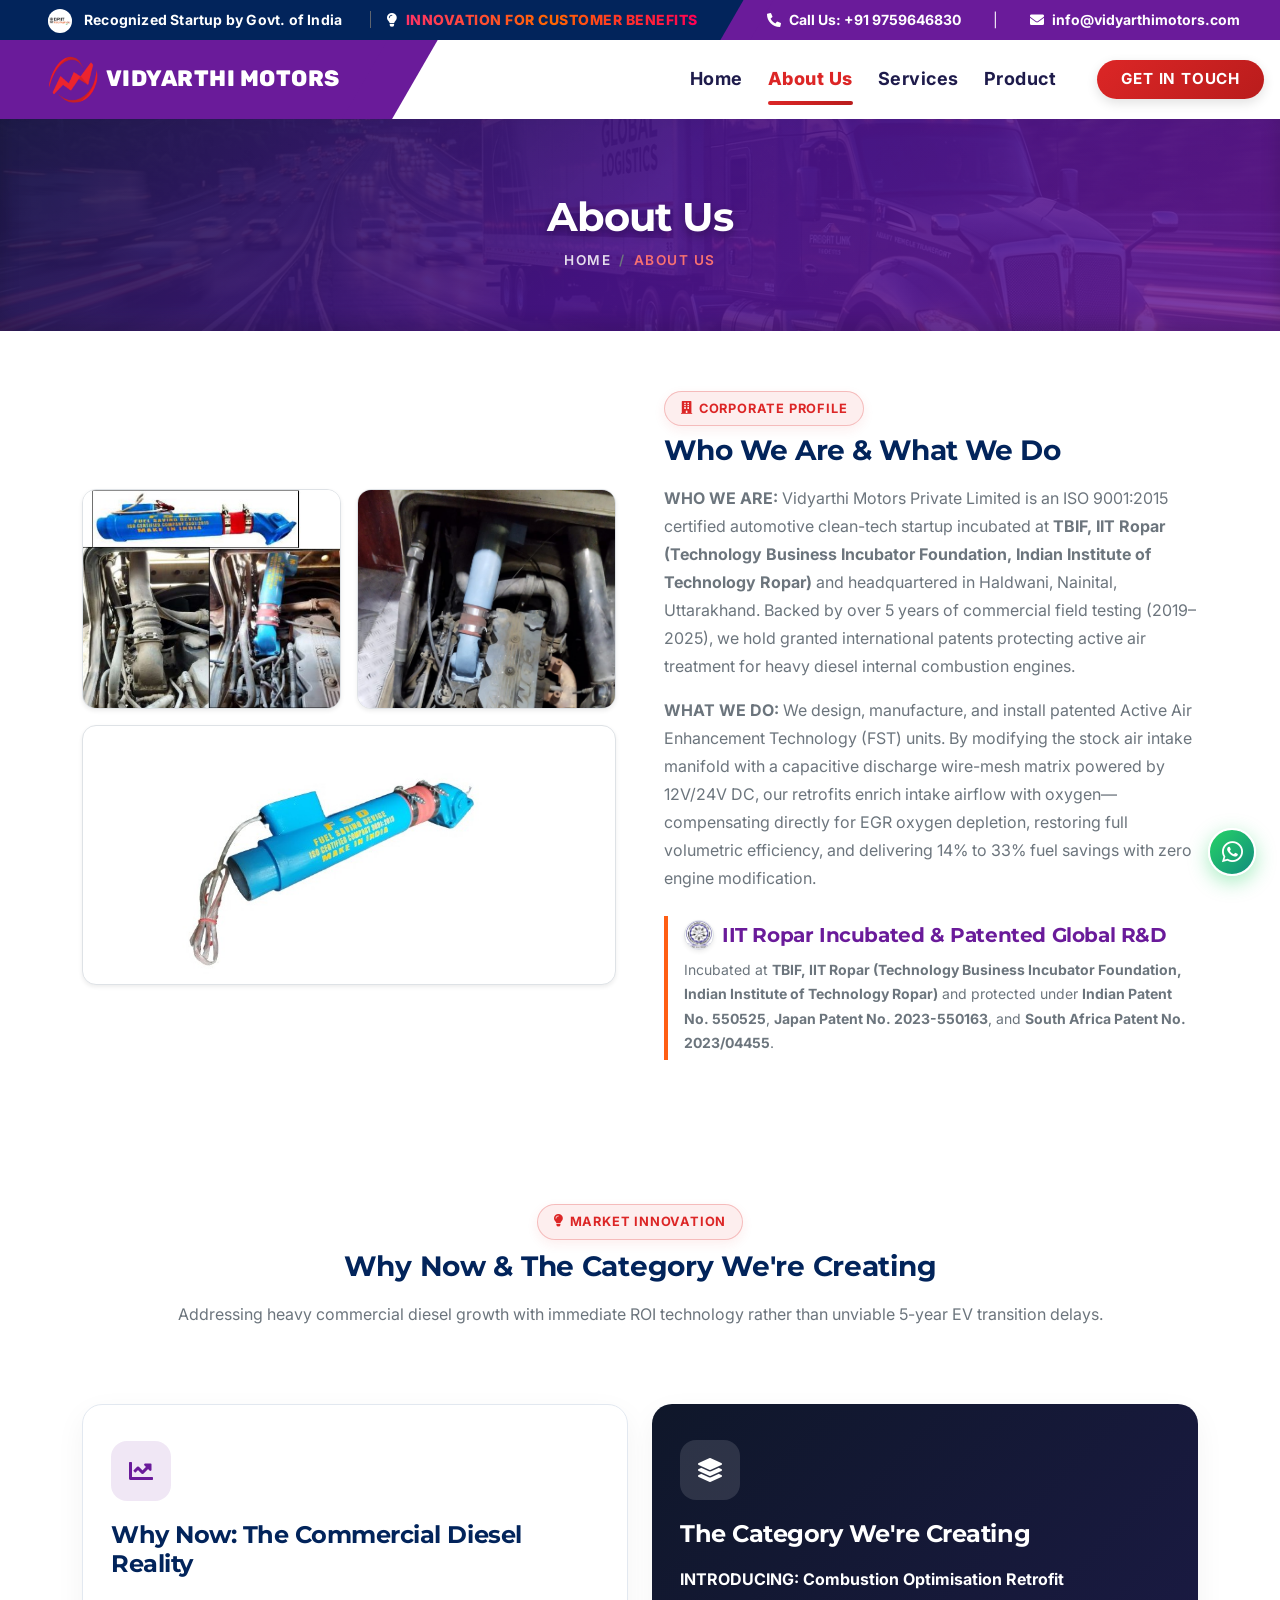
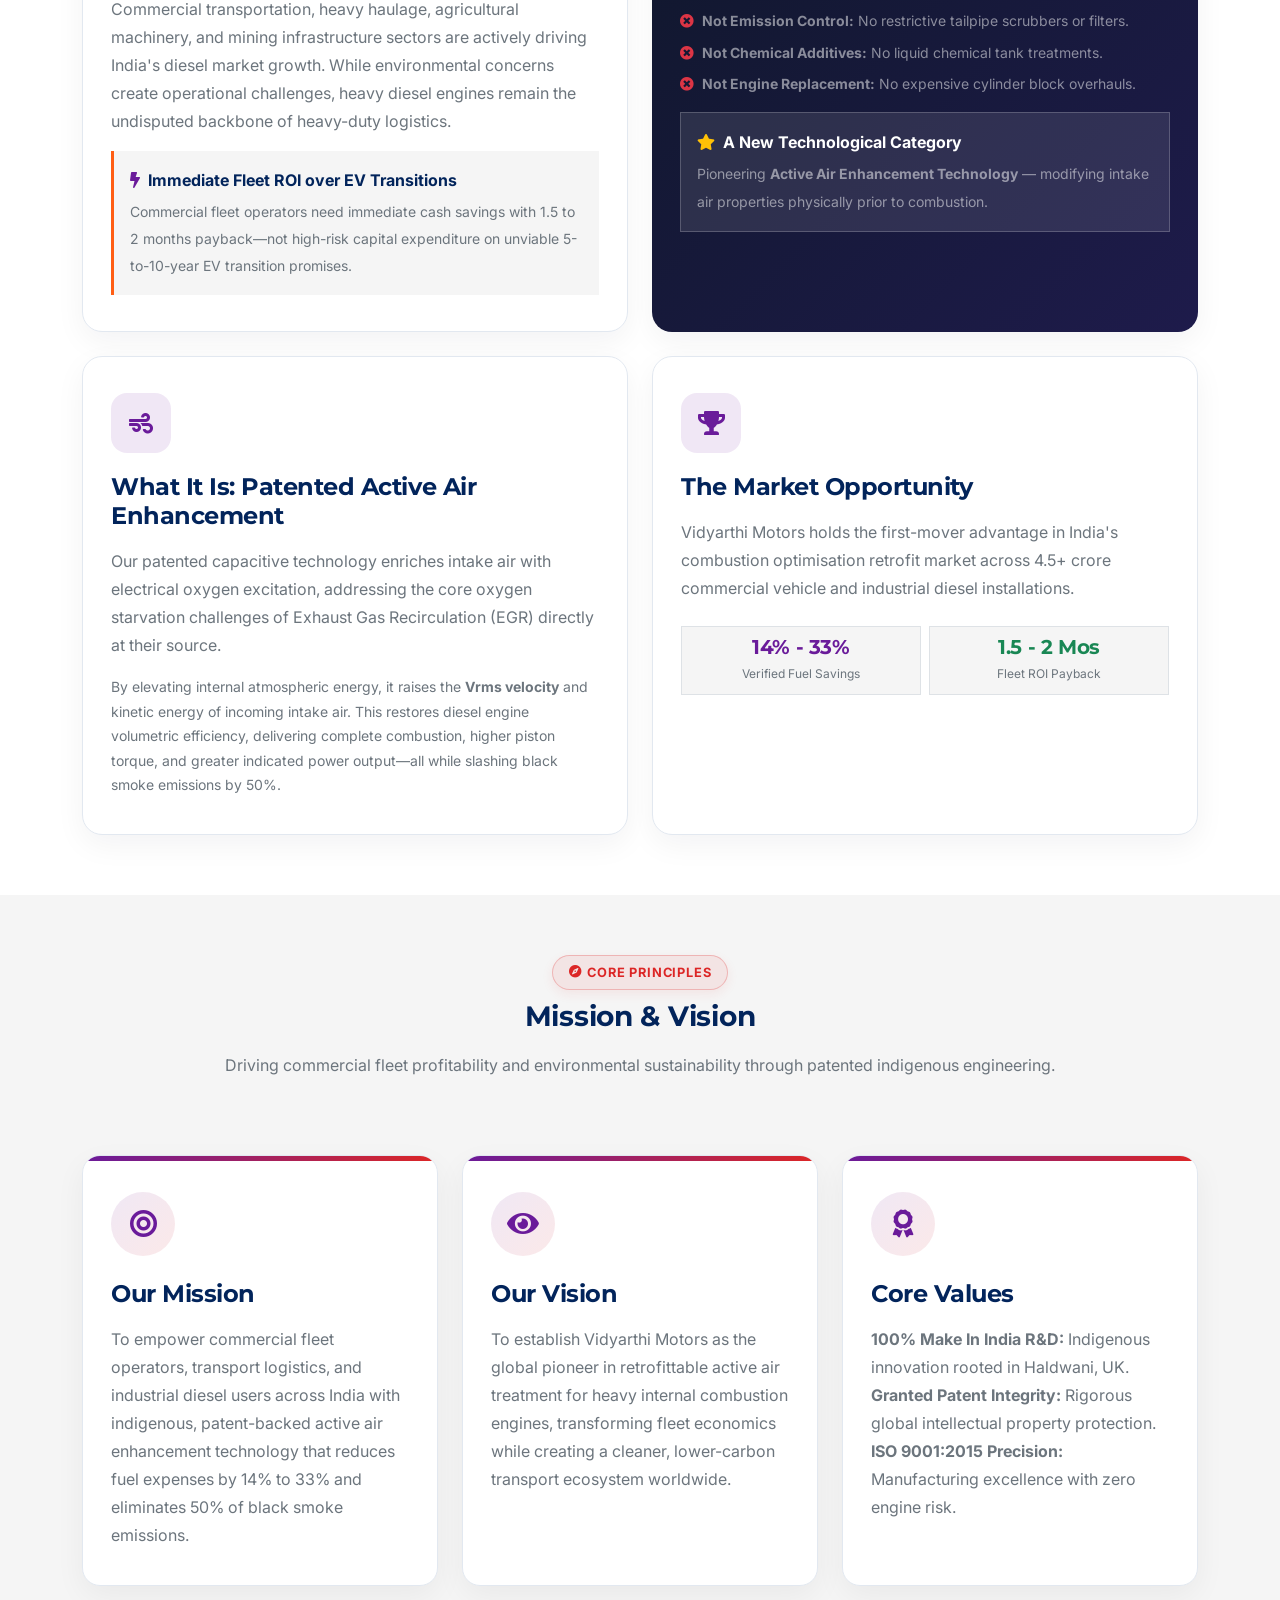
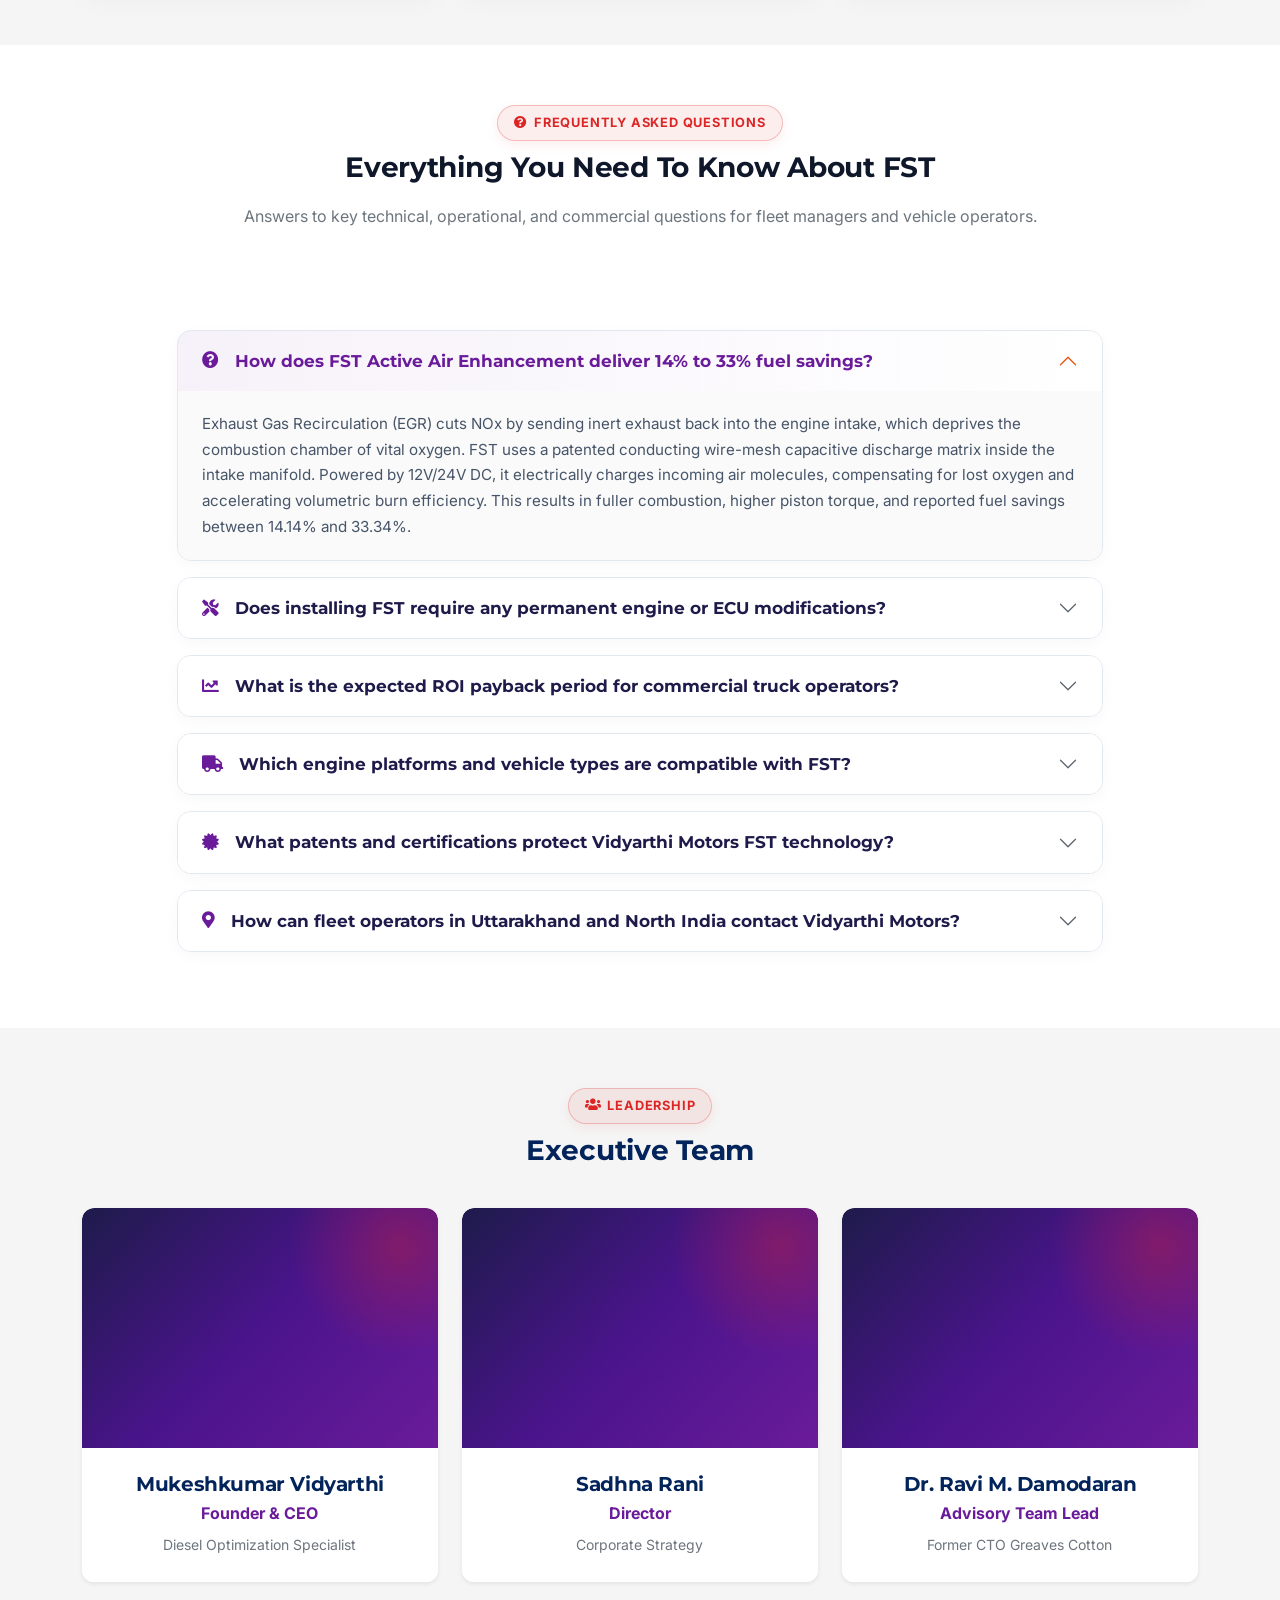
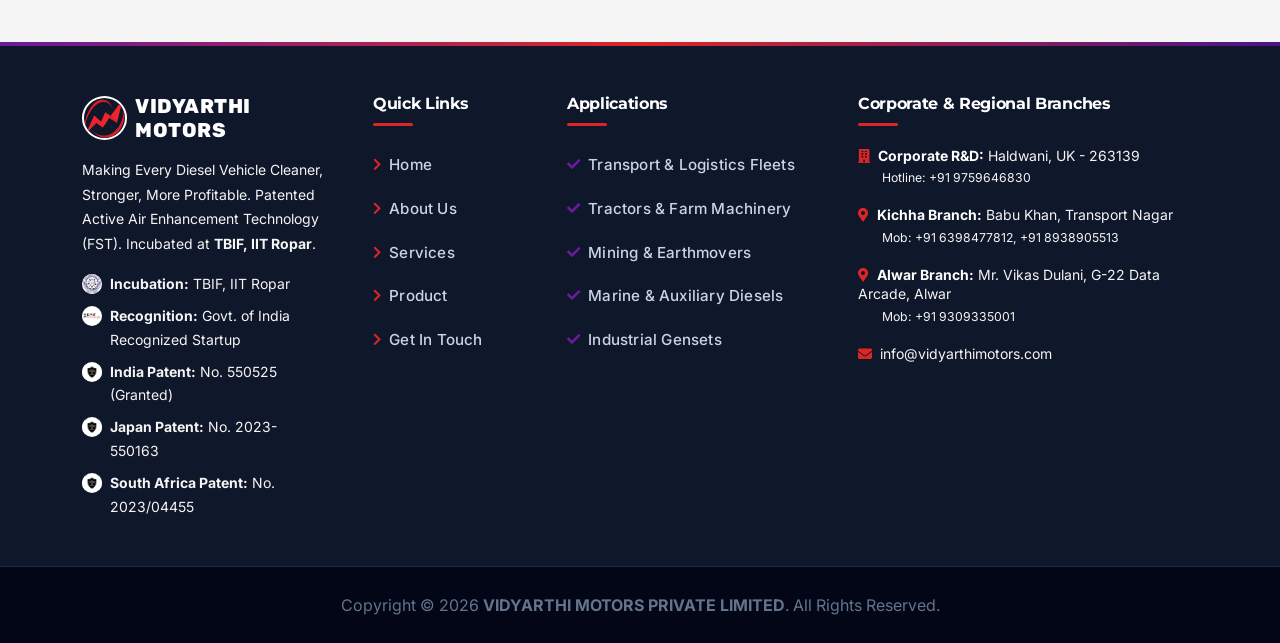
==== commit 7cc247a7: "fix: hero max-width zero arrow overlap and topbar icon spacing for desktop" ====
--- a/about.html
+++ b/about.html
@@ -117,9 +117,9 @@
             </div>
             <div class="col-lg-5 col-12 text-center text-lg-end">
                 <div class="h-100 topbar-right topbar-contact-single-line text-white py-1.5 py-lg-2 px-3 pe-lg-5 small">
-                    <span class="fw-bold"><a href="tel:+919759646830" class="text-white text-decoration-none"><i class="fa fa-phone-alt me-1.5 text-white"></i>Call Us: +91 9759646830</a></span>
+                    <span class="fw-bold"><a href="tel:+919759646830" class="text-white text-decoration-none"><i class="fa fa-phone-alt me-2 text-white"></i>Call Us: +91 9759646830</a></span>
                     <span class="opacity-50">|</span>
-                    <span class="fw-bold"><a href="mailto:info@vidyarthimotors.com?subject=Inquiry%20-%20Vidyarthi%20Motors" class="text-white text-decoration-none"><i class="fa fa-envelope me-1.5 text-white"></i>info@vidyarthimotors.com</a></span>
+                    <span class="fw-bold"><a href="mailto:info@vidyarthimotors.com?subject=Inquiry%20-%20Vidyarthi%20Motors" class="text-white text-decoration-none"><i class="fa fa-envelope me-2 text-white"></i>info@vidyarthimotors.com</a></span>
                 </div>
             </div>
         </div>
--- a/css/style.css
+++ b/css/style.css
@@ -2303,8 +2303,8 @@
     }
     
     .hero-text-wrap {
-        padding-left: 4px !important;
-        padding-right: 4px !important;
+        padding-left: 0 !important;
+        padding-right: 0 !important;
     }
 
     .topbar-right {
@@ -2322,10 +2322,63 @@
     .navbar .navbar-brand {
         padding-left: 0 !important;
     }
+}
+
+/* Hero Section Responsive Max-Width & Zero Arrow Overlap */
+@media (max-width: 991.98px) {
+    #header-carousel .carousel-caption {
+        padding-left: 52px !important;
+        padding-right: 52px !important;
+    }
     
+    .hero-text-wrap {
+        max-width: 84% !important;
+        margin-left: auto !important;
+        margin-right: auto !important;
+    }
+    
+    #header-carousel .carousel-control-prev {
+        left: 4px !important;
+        width: 38px !important;
+    }
+
+    #header-carousel .carousel-control-next {
+        right: 4px !important;
+        width: 38px !important;
+    }
+}
+
+@media (max-width: 575.98px) {
     #header-carousel .carousel-caption {
-        padding-left: 24px !important;
-        padding-right: 24px !important;
+        padding-left: 46px !important;
+        padding-right: 46px !important;
+    }
+    
+    .hero-text-wrap {
+        max-width: 88% !important;
+        margin-left: auto !important;
+        margin-right: auto !important;
+    }
+    
+    .hero-desc-text {
+        font-size: 0.84rem !important;
+        line-height: 1.38 !important;
+        margin-bottom: 0.8rem !important;
+    }
+
+    .hero-badge-line {
+        font-size: 0.72rem !important;
+        letter-spacing: 0.2px !important;
+    }
+    
+    #header-carousel .carousel-control-prev {
+        left: 2px !important;
+        width: 34px !important;
+    }
+
+    #header-carousel .carousel-control-next {
+        right: 2px !important;
+        width: 34px !important;
     }
 }
 
@@ -2353,6 +2406,22 @@
 
 .topbar-contact-single-line a {
     white-space: nowrap !important;
+    display: inline-flex !important;
+    align-items: center !important;
+}
+
+/* Large Screen Topbar Spacing between Icons & Text */
+@media (min-width: 992px) {
+    .topbar-contact-single-line {
+        justify-content: flex-end !important;
+        gap: 22px !important;
+    }
+    .topbar-contact-single-line i {
+        margin-right: 8px !important;
+    }
+    .topbar-contact-single-line .opacity-50 {
+        margin: 0 10px !important;
+    }
 }
 
 @media (max-width: 767.98px) {
@@ -2366,17 +2435,23 @@
     }
     .topbar-contact-single-line i {
         font-size: 0.72rem !important;
-        margin-right: 3px !important;
+        margin-right: 5px !important;
+    }
+    .topbar-contact-single-line .opacity-50 {
+        margin: 0 4px !important;
     }
 }
 
 @media (max-width: 480px) {
     .topbar-contact-single-line {
         font-size: 0.67rem !important;
-        gap: 5px !important;
+        gap: 6px !important;
     }
     .topbar-contact-single-line a {
         font-size: 0.67rem !important;
+    }
+    .topbar-contact-single-line i {
+        margin-right: 4px !important;
     }
 }
 
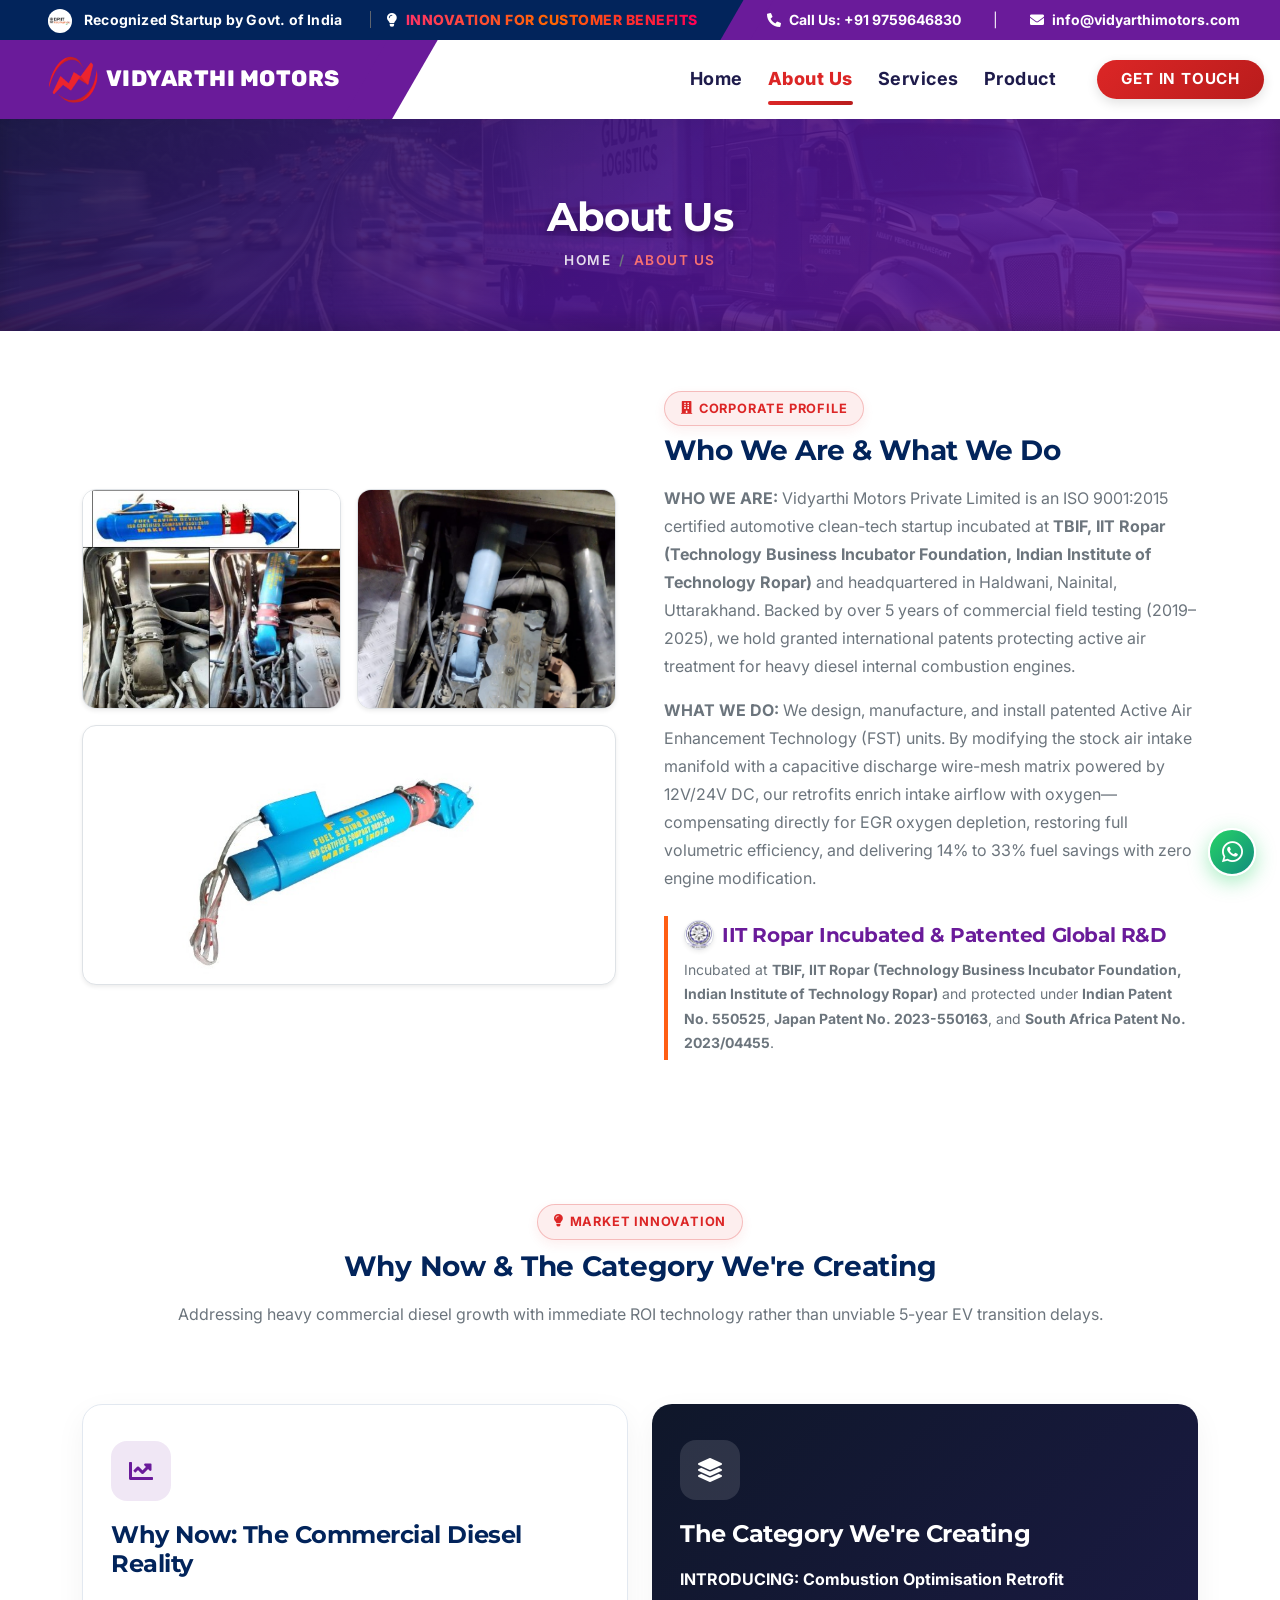
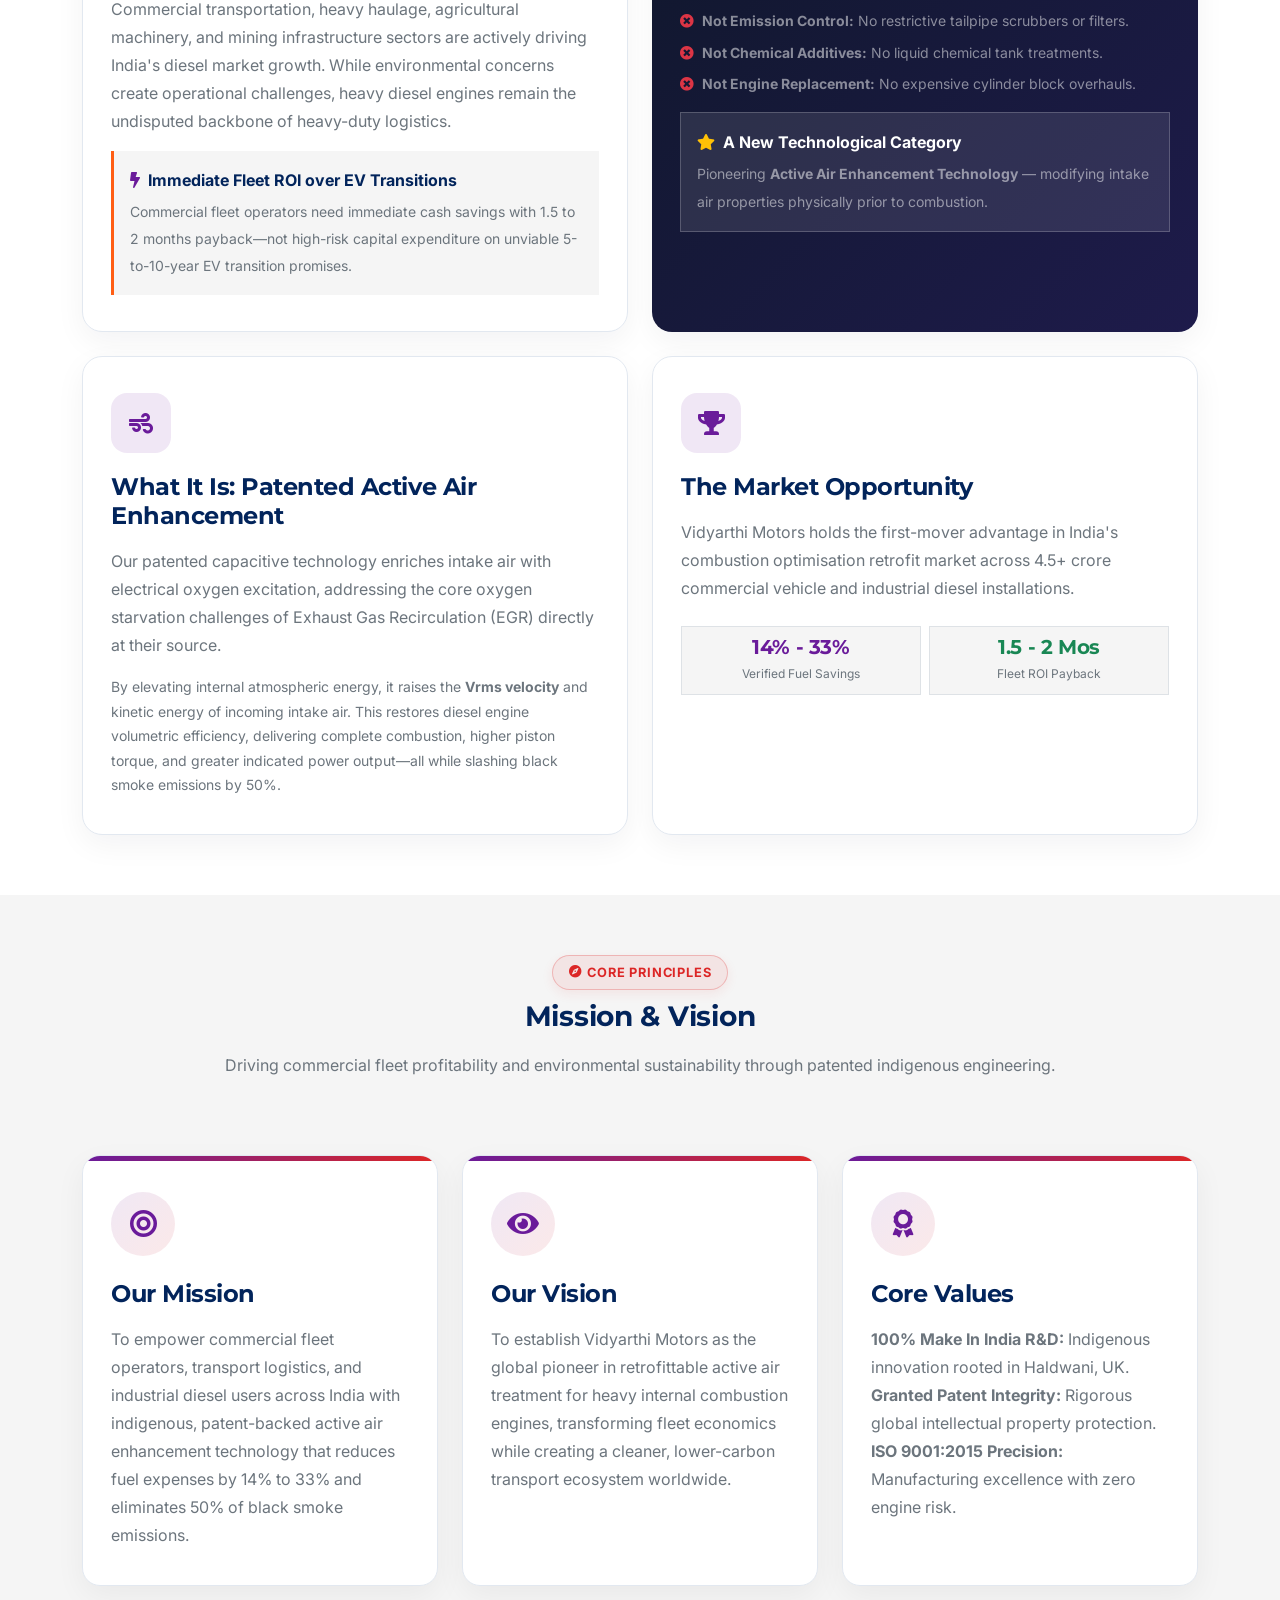
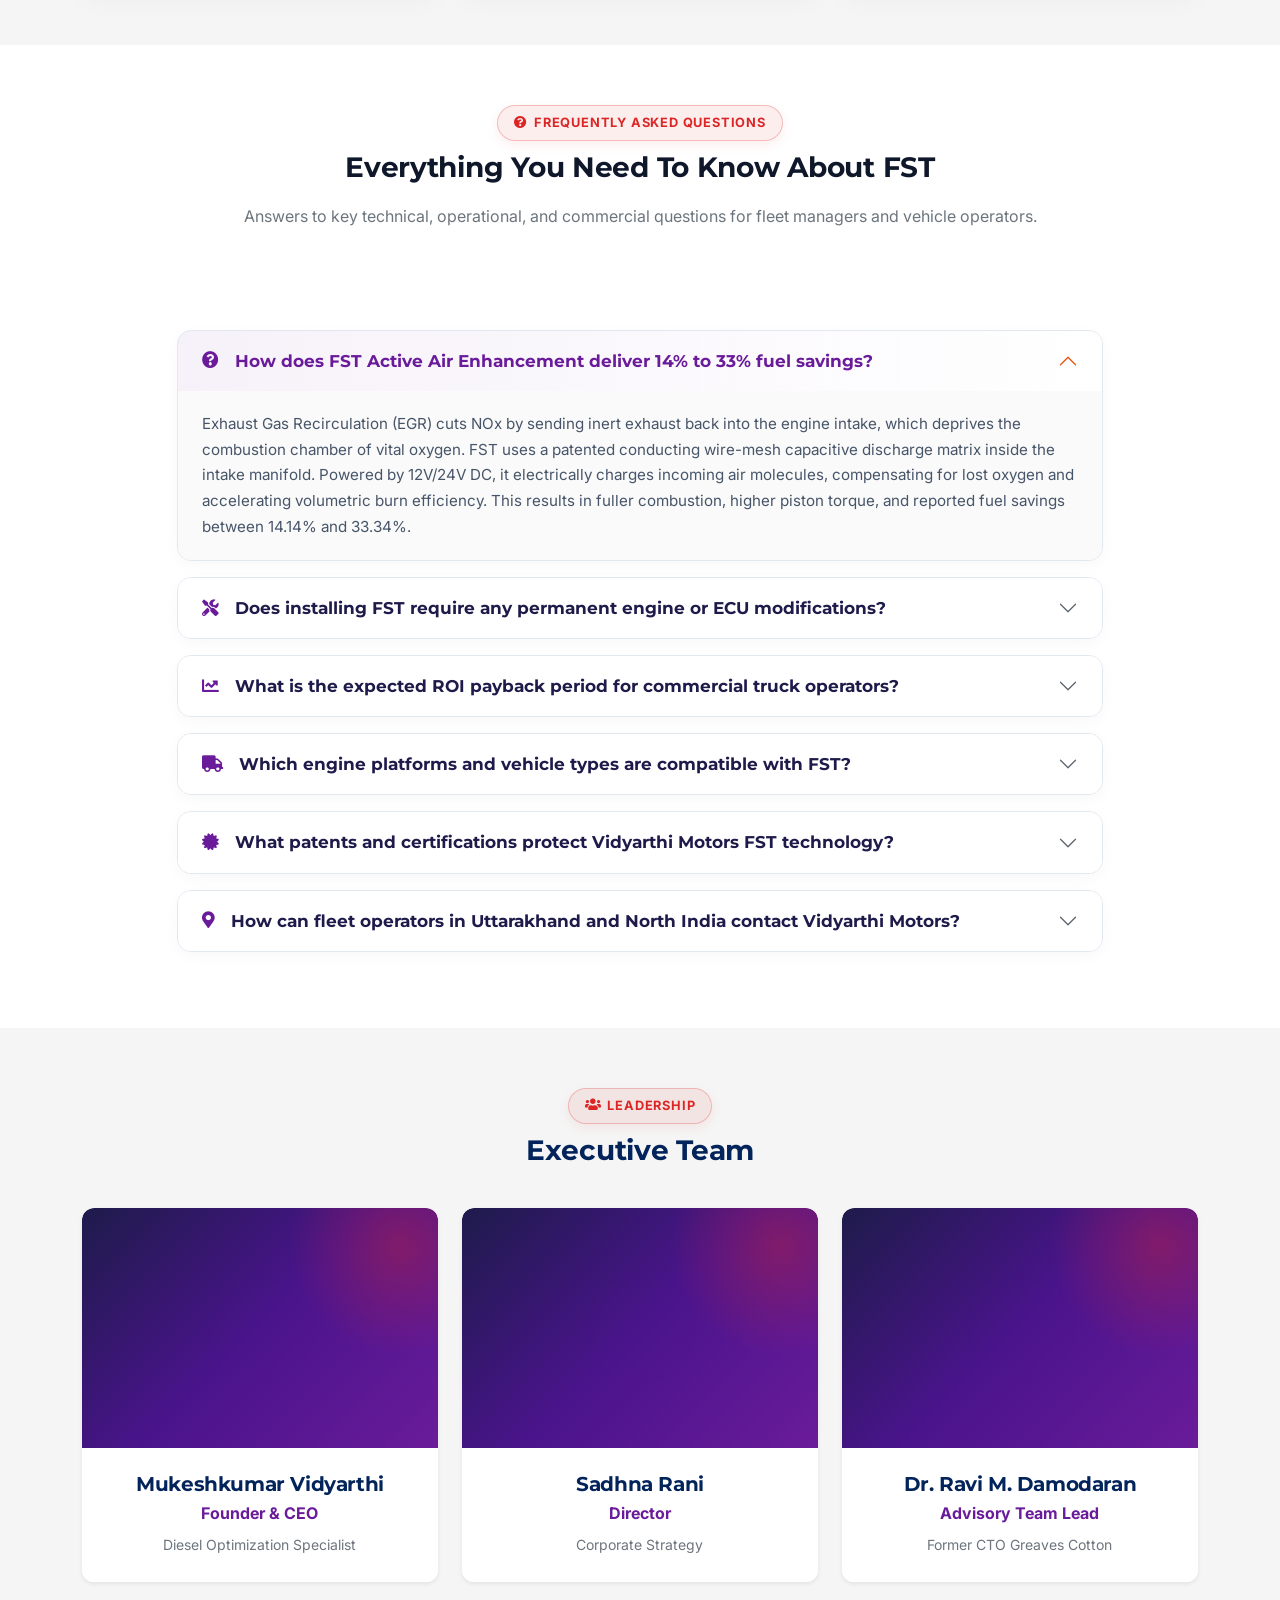
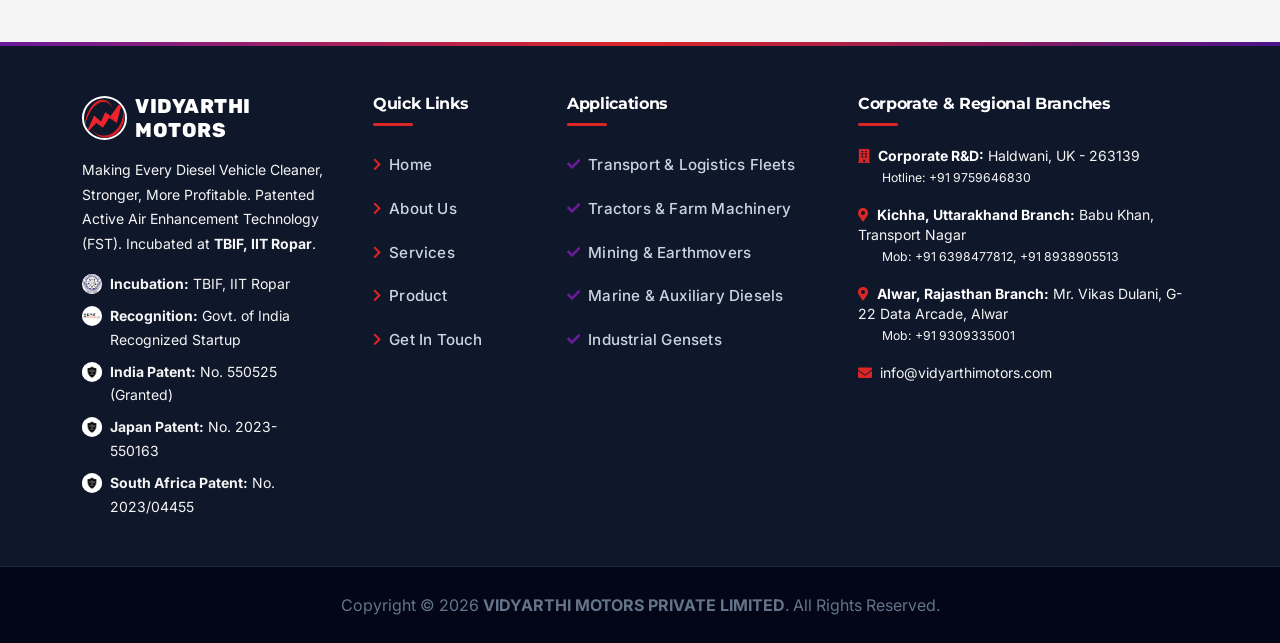
==== commit 978e443a: "feat: add GEO and local SEO meta tags, JSON-LD branch schemas for Alwar, Rajasthan Branch and Kichha" ====
--- a/about.html
+++ b/about.html
@@ -3,40 +3,40 @@
 
 <head>
     <meta charset="utf-8">
-    <title>About Us - Vidyarthi Motors | Patented Clean-Tech Diesel Innovation</title>
+    <title>About Us - Vidyarthi Motors | Kichha Uttarakhand & Alwar Rajasthan Branches</title>
     <meta content="width=device-width, initial-scale=1.0" name="viewport">
     <meta name="robots" content="index, follow, max-image-preview:large, max-snippet:-1, max-video-preview:-1">
     <meta name="author" content="Vidyarthi Motors Private Limited">
     <meta
-        content="About Vidyarthi Motors, Mukesh Chandra Vidyarthi, Diesel Combustion Innovation, Granted Patent 550525, Active Air Enhancement Technology, Clean-Tech India, Haldwani R&D"
+        content="About Vidyarthi Motors, Kichha Uttarakhand Branch, Alwar Rajasthan Branch, Mukesh Chandra Vidyarthi, Active Air Enhancement Technology, Clean-Tech India, Haldwani R&D"
         name="keywords">
     <meta
-        content="Learn about Vidyarthi Motors Private Limited, our leadership, granted global patents (India, Japan, South Africa), and 5+ years of verified field testing delivering 14% to 33% fuel savings."
+        content="Learn about Vidyarthi Motors Private Limited. Official branches in Kichha, Uttarakhand and Alwar, Rajasthan. Granted global patents (India, Japan, South Africa) & verified fuel savings."
         name="description">
 
     <!-- Canonical URL -->
     <link rel="canonical" href="https://vidyarthimotors.com/about">
 
-    <!-- GEO & SEO Meta Tags -->
-    <meta name="geo.region" content="IN-UT">
-    <meta name="geo.placename" content="Haldwani, Nainital, Uttarakhand, India">
+    <!-- GEO & Local SEO Meta Tags -->
+    <meta name="geo.region" content="IN-UK;IN-RJ">
+    <meta name="geo.placename" content="Haldwani, Kichha Uttarakhand, Alwar Rajasthan, India">
     <meta name="geo.position" content="29.2183;79.5130">
     <meta name="ICBM" content="29.2183, 79.5130">
 
     <!-- Open Graph (Facebook / WhatsApp / LinkedIn) -->
     <meta property="og:site_name" content="Vidyarthi Motors Private Limited">
-    <meta property="og:title" content="About Vidyarthi Motors - Clean-Tech Diesel Innovation & Patents">
+    <meta property="og:title" content="About Vidyarthi Motors - Kichha Uttarakhand & Alwar Rajasthan Branches">
     <meta property="og:description"
-        content="Learn about Vidyarthi Motors, our leadership, granted international patents, and 5+ years of verified commercial field testing.">
+        content="Learn about Vidyarthi Motors, our leadership, patents, and official branches in Kichha, Uttarakhand and Alwar, Rajasthan.">
     <meta property="og:url" content="https://vidyarthimotors.com/about">
     <meta property="og:image" content="https://vidyarthimotors.com/img/VIDYARTHI_logo.png">
     <meta property="og:type" content="article">
 
     <!-- Twitter Card -->
     <meta name="twitter:card" content="summary_large_image">
-    <meta name="twitter:title" content="About Vidyarthi Motors - Clean-Tech Diesel Innovation & Patents">
+    <meta name="twitter:title" content="About Vidyarthi Motors - Kichha Uttarakhand & Alwar Rajasthan Branches">
     <meta name="twitter:description"
-        content="Learn about Vidyarthi Motors, our leadership, granted international patents, and 5+ years of verified commercial field testing.">
+        content="Learn about Vidyarthi Motors, our leadership, patents, and official branches in Kichha, Uttarakhand and Alwar, Rajasthan.">
     <meta name="twitter:image" content="https://vidyarthimotors.com/img/VIDYARTHI_logo.png">
 
     <!-- Structured Data (JSON-LD) for AboutPage -->
@@ -690,7 +690,7 @@
                         </div>
                         <div class="footer-branch-item">
                             <p class="mb-1 text-light"><i class="fa fa-map-marker-alt me-2 text-secondary"></i><strong
-                                    class="text-white">Kichha Branch:</strong> Babu Khan, Transport Nagar</p>
+                                    class="text-white">Kichha, Uttarakhand Branch:</strong> Babu Khan, Transport Nagar</p>
                             <div class="ps-4 text-light opacity-75 small">Mob: <a href="tel:+916398477812"
                                     class="text-light text-decoration-none">+91 6398477812</a>, <a
                                     href="tel:+918938905513" class="text-light text-decoration-none">+91 8938905513</a>
@@ -698,7 +698,7 @@
                         </div>
                         <div class="footer-branch-item">
                             <p class="mb-1 text-light"><i class="fa fa-map-marker-alt me-2 text-secondary"></i><strong
-                                    class="text-white">Alwar Branch:</strong> Mr. Vikas Dulani, G-22 Data Arcade, Alwar
+                                    class="text-white">Alwar, Rajasthan Branch:</strong> Mr. Vikas Dulani, G-22 Data Arcade, Alwar
                             </p>
                             <div class="ps-4 text-light opacity-75 small">Mob: <a href="tel:+919309335001"
                                     class="text-light text-decoration-none">+91 9309335001</a></div>
--- a/css/style.css
+++ b/css/style.css
@@ -2493,4 +2493,84 @@
     100% {
         transform: translateX(-50%);
     }
+}
+
+/* Continuous Marquee Ticker for Testimonials Section */
+.testimonial-scroll-wrap {
+    overflow: hidden;
+    position: relative;
+    width: 100%;
+    padding: 8px 0;
+    mask-image: linear-gradient(to right, transparent 0%, black 4%, black 96%, transparent 100%);
+    -webkit-mask-image: linear-gradient(to right, transparent 0%, black 4%, black 96%, transparent 100%);
+}
+
+.testimonial-scroll-track {
+    display: flex;
+    gap: 24px;
+    width: max-content;
+    animation: testimonialMarqueeLoop 36s linear infinite;
+    will-change: transform;
+}
+
+.testimonial-scroll-wrap:hover .testimonial-scroll-track {
+    animation-play-state: paused;
+}
+
+@keyframes testimonialMarqueeLoop {
+    0% {
+        transform: translateX(0);
+    }
+    100% {
+        transform: translateX(-50%);
+    }
+}
+
+.testimonial-card-item {
+    width: 410px;
+    flex-shrink: 0;
+    background: #FFFFFF;
+    border-radius: 14px;
+    padding: 18px 20px;
+    border: 1px solid rgba(106, 27, 154, 0.12);
+    box-shadow: 0 4px 18px rgba(6, 30, 71, 0.05);
+    transition: all 0.3s cubic-bezier(0.165, 0.84, 0.44, 1);
+    display: flex;
+    flex-direction: column;
+    justify-content: space-between;
+}
+
+.testimonial-card-item:hover {
+    border-color: rgba(106, 27, 154, 0.35);
+    box-shadow: 0 10px 28px rgba(106, 27, 154, 0.15);
+    transform: translateY(-4px);
+}
+
+.testimonial-avatar {
+    width: 40px;
+    height: 40px;
+    border-radius: 50%;
+    display: flex;
+    align-items: center;
+    justify-content: center;
+    font-size: 0.88rem;
+    letter-spacing: 0.5px;
+    box-shadow: 0 3px 8px rgba(0, 0, 0, 0.12);
+    flex-shrink: 0;
+}
+
+.testimonial-quote {
+    font-style: italic;
+}
+
+@media (max-width: 575.98px) {
+    .testimonial-card-item {
+        width: 320px;
+        padding: 15px 16px;
+    }
+    .testimonial-avatar {
+        width: 36px;
+        height: 36px;
+        font-size: 0.8rem;
+    }
 }
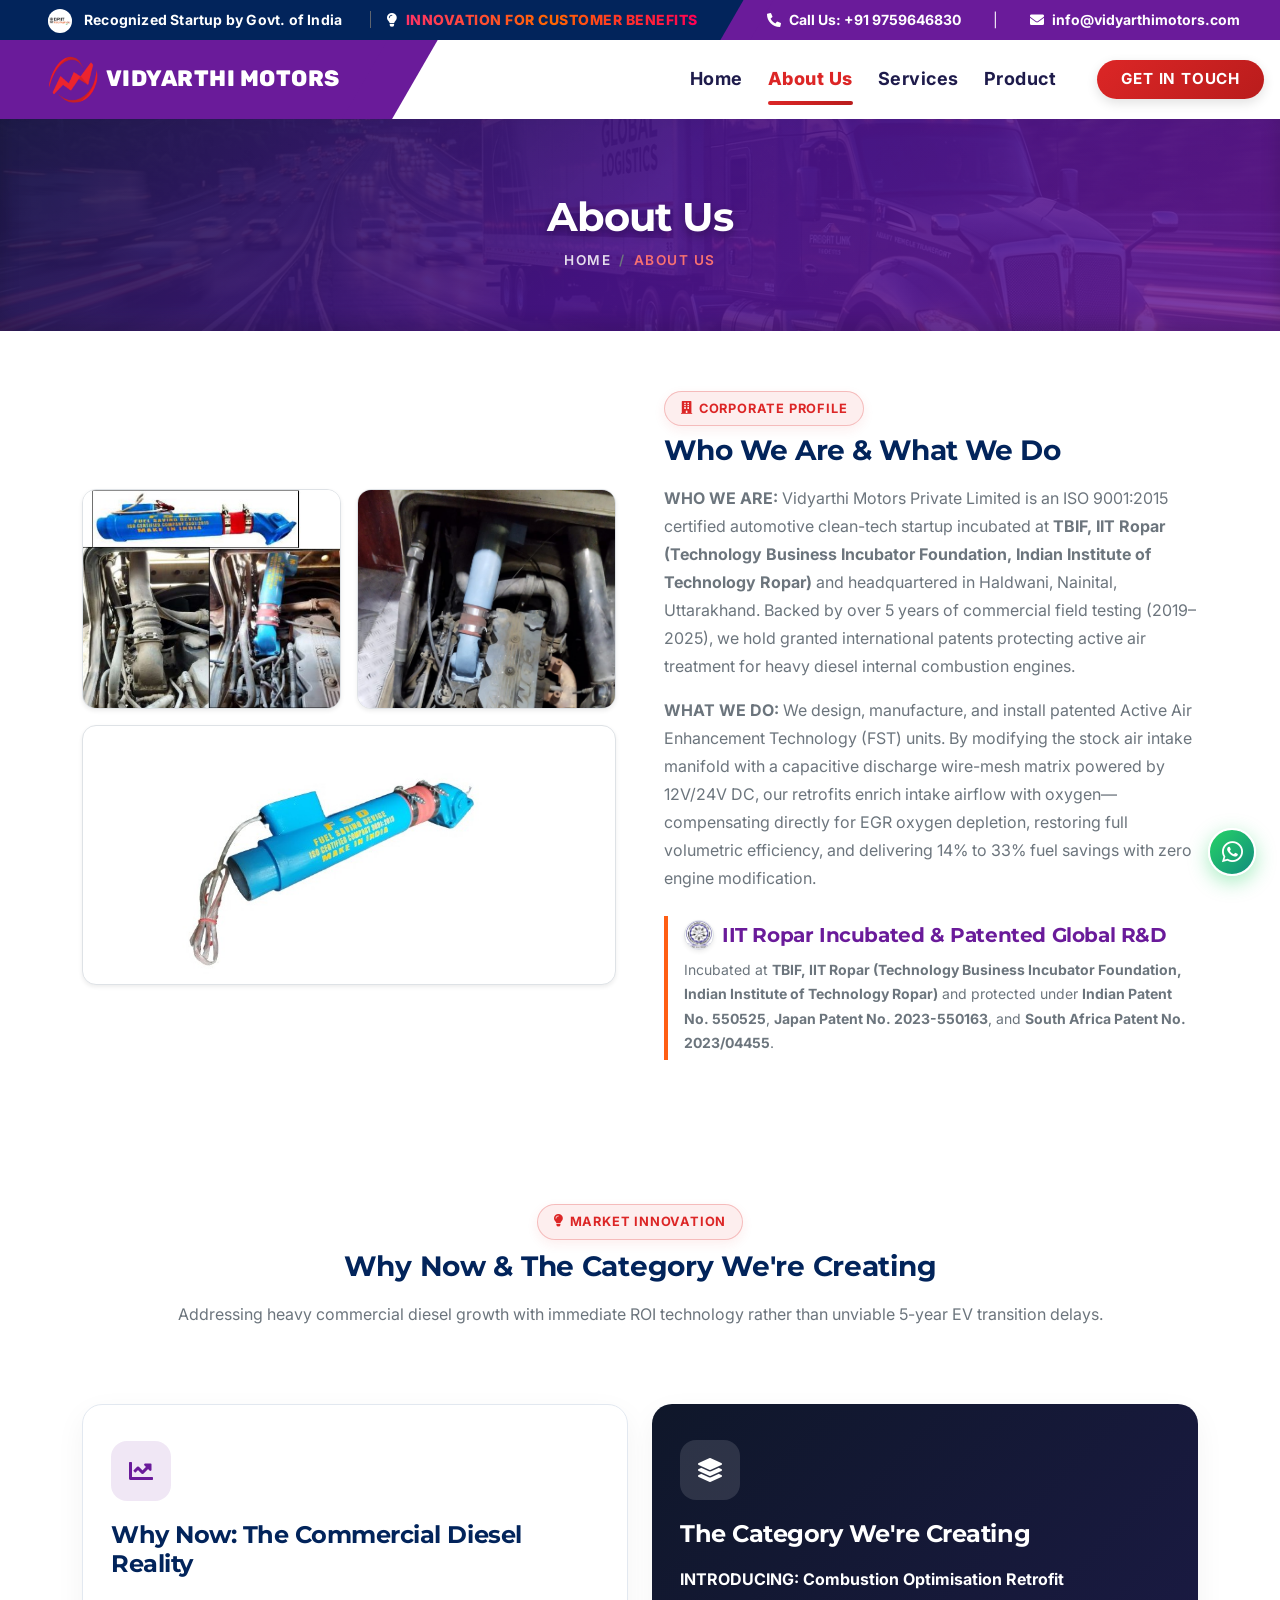
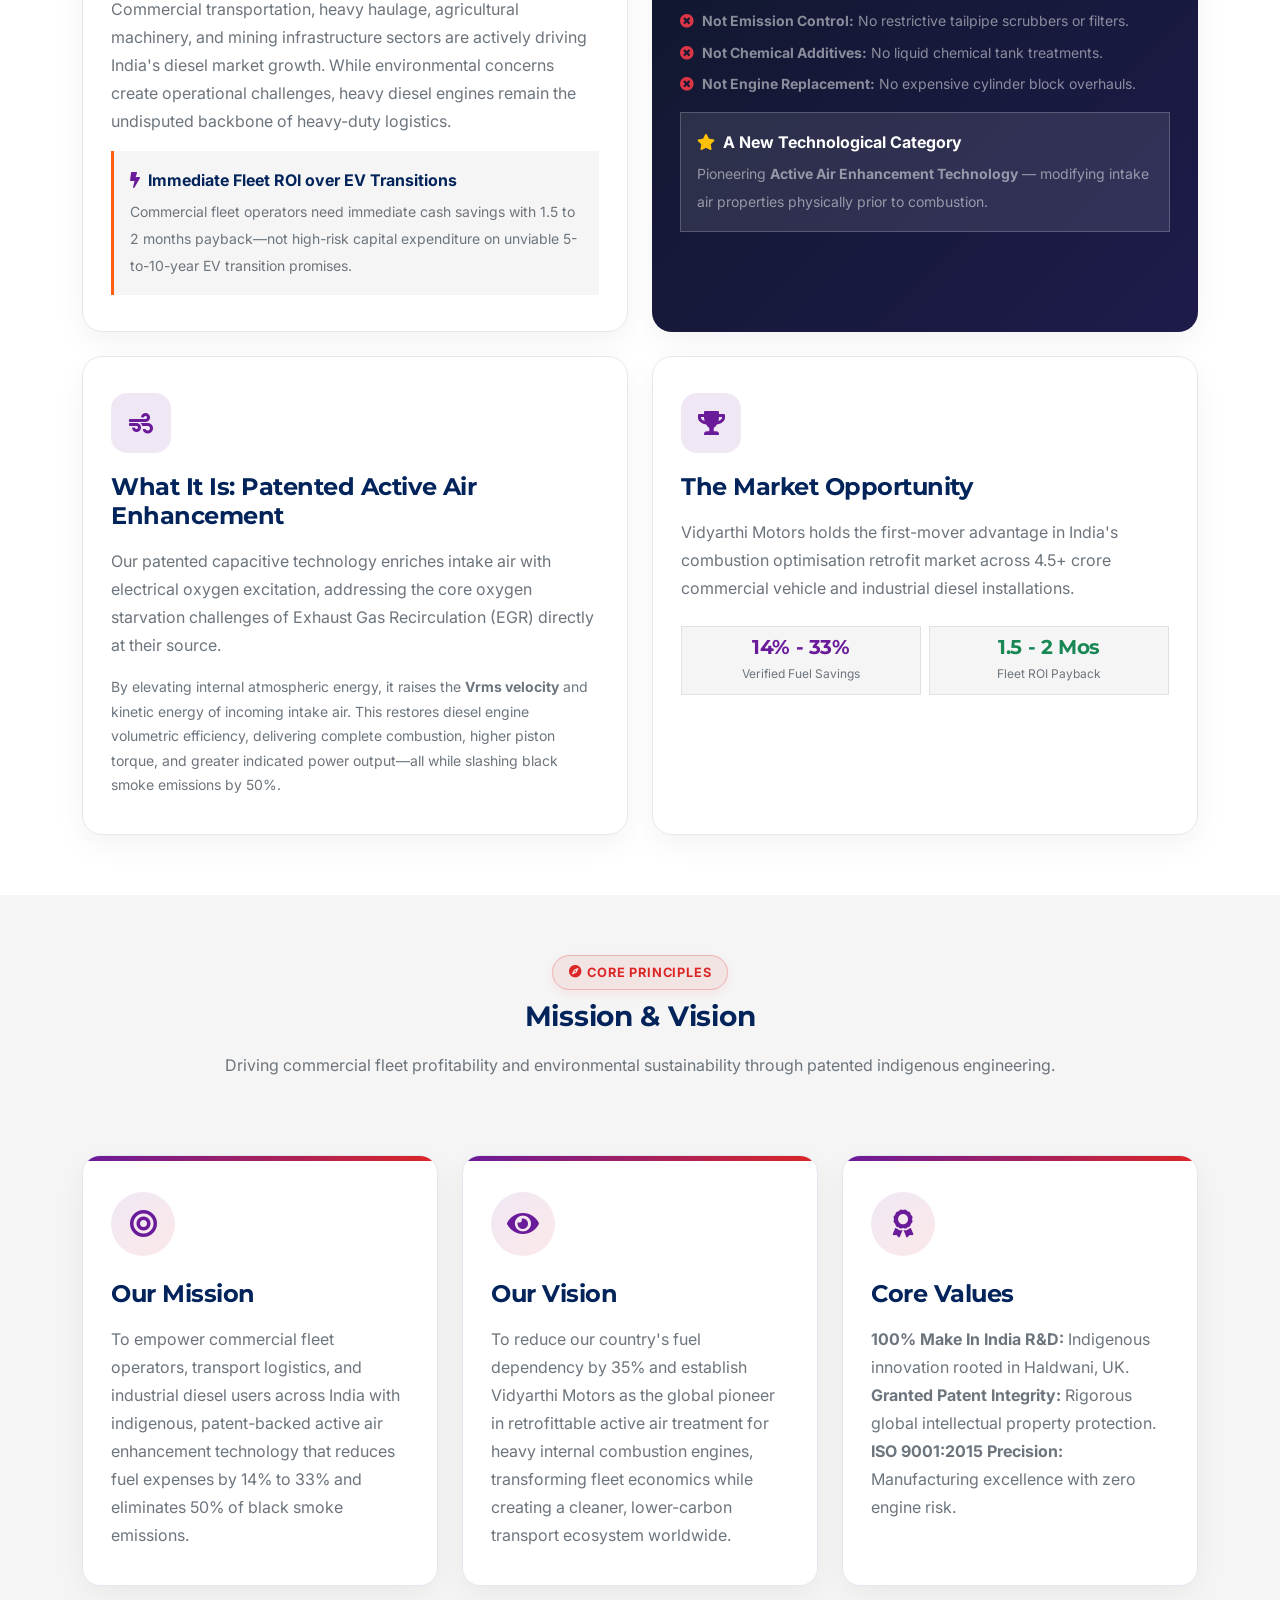
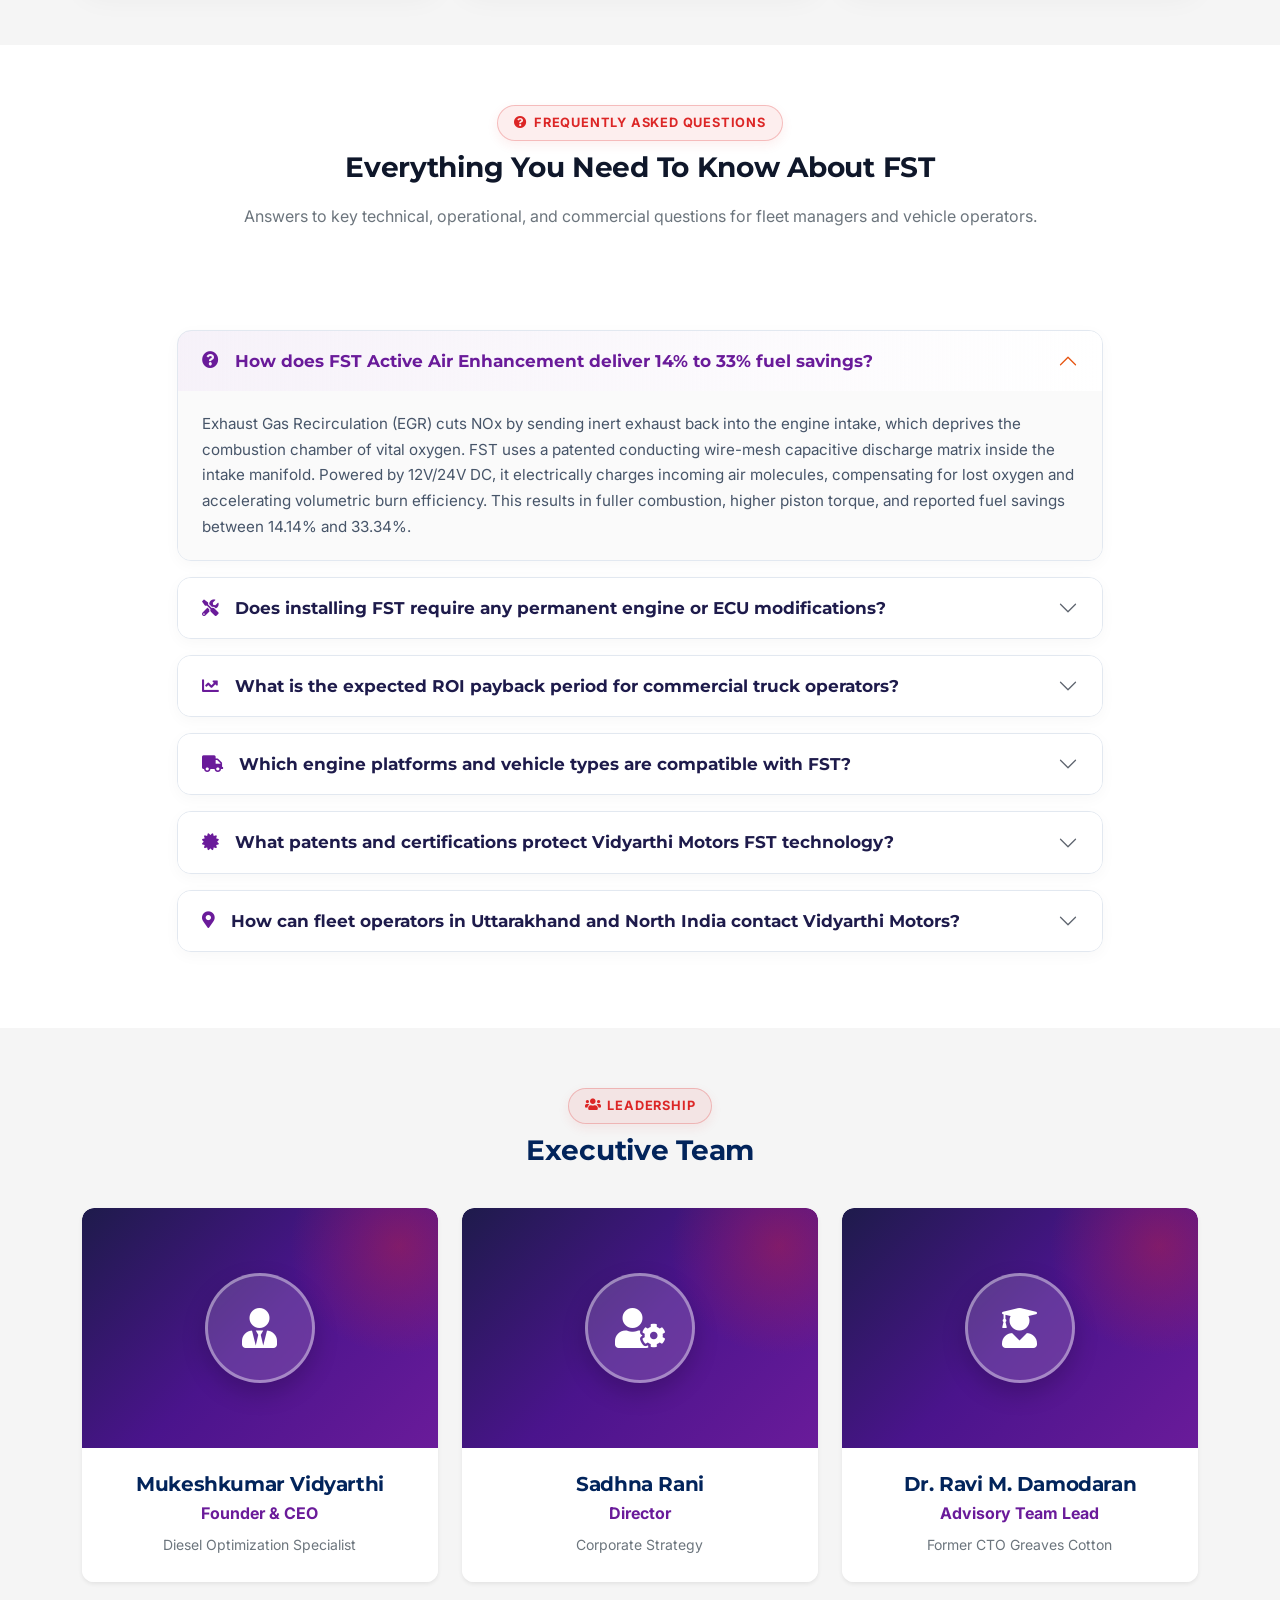
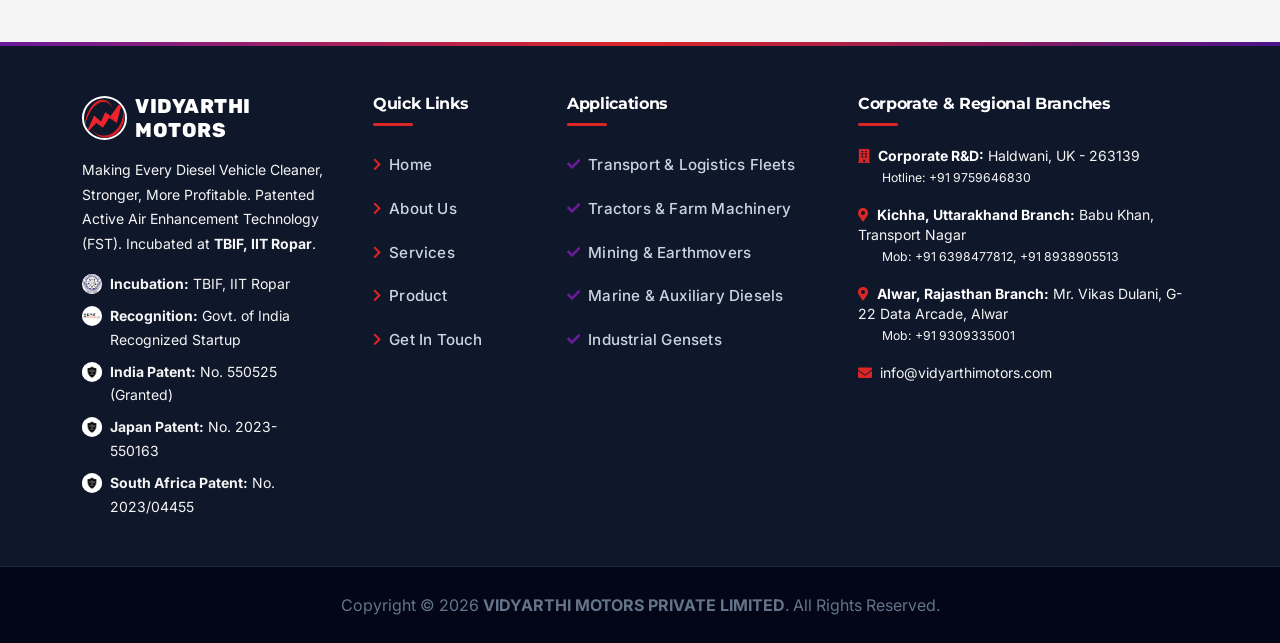
==== commit 56f7b828: "feat: add 35 percent national fuel dependency reduction to vision" ====
--- a/about.html
+++ b/about.html
@@ -366,9 +366,7 @@
                             <i class="fa fa-eye"></i>
                         </div>
                         <h4 class="fw-bold text-dark mb-3">Our Vision</h4>
-                        <p class="text-muted mb-0">To establish Vidyarthi Motors as the global pioneer in retrofittable
-                            active air treatment for heavy internal combustion engines, transforming fleet economics
-                            while creating a cleaner, lower-carbon transport ecosystem worldwide.</p>
+                        <p class="text-muted mb-0">To reduce our country's fuel dependency by 35% and establish Vidyarthi Motors as the global pioneer in retrofittable active air treatment for heavy internal combustion engines, transforming fleet economics while creating a cleaner, lower-carbon transport ecosystem worldwide.</p>
                     </div>
                 </div>
 
